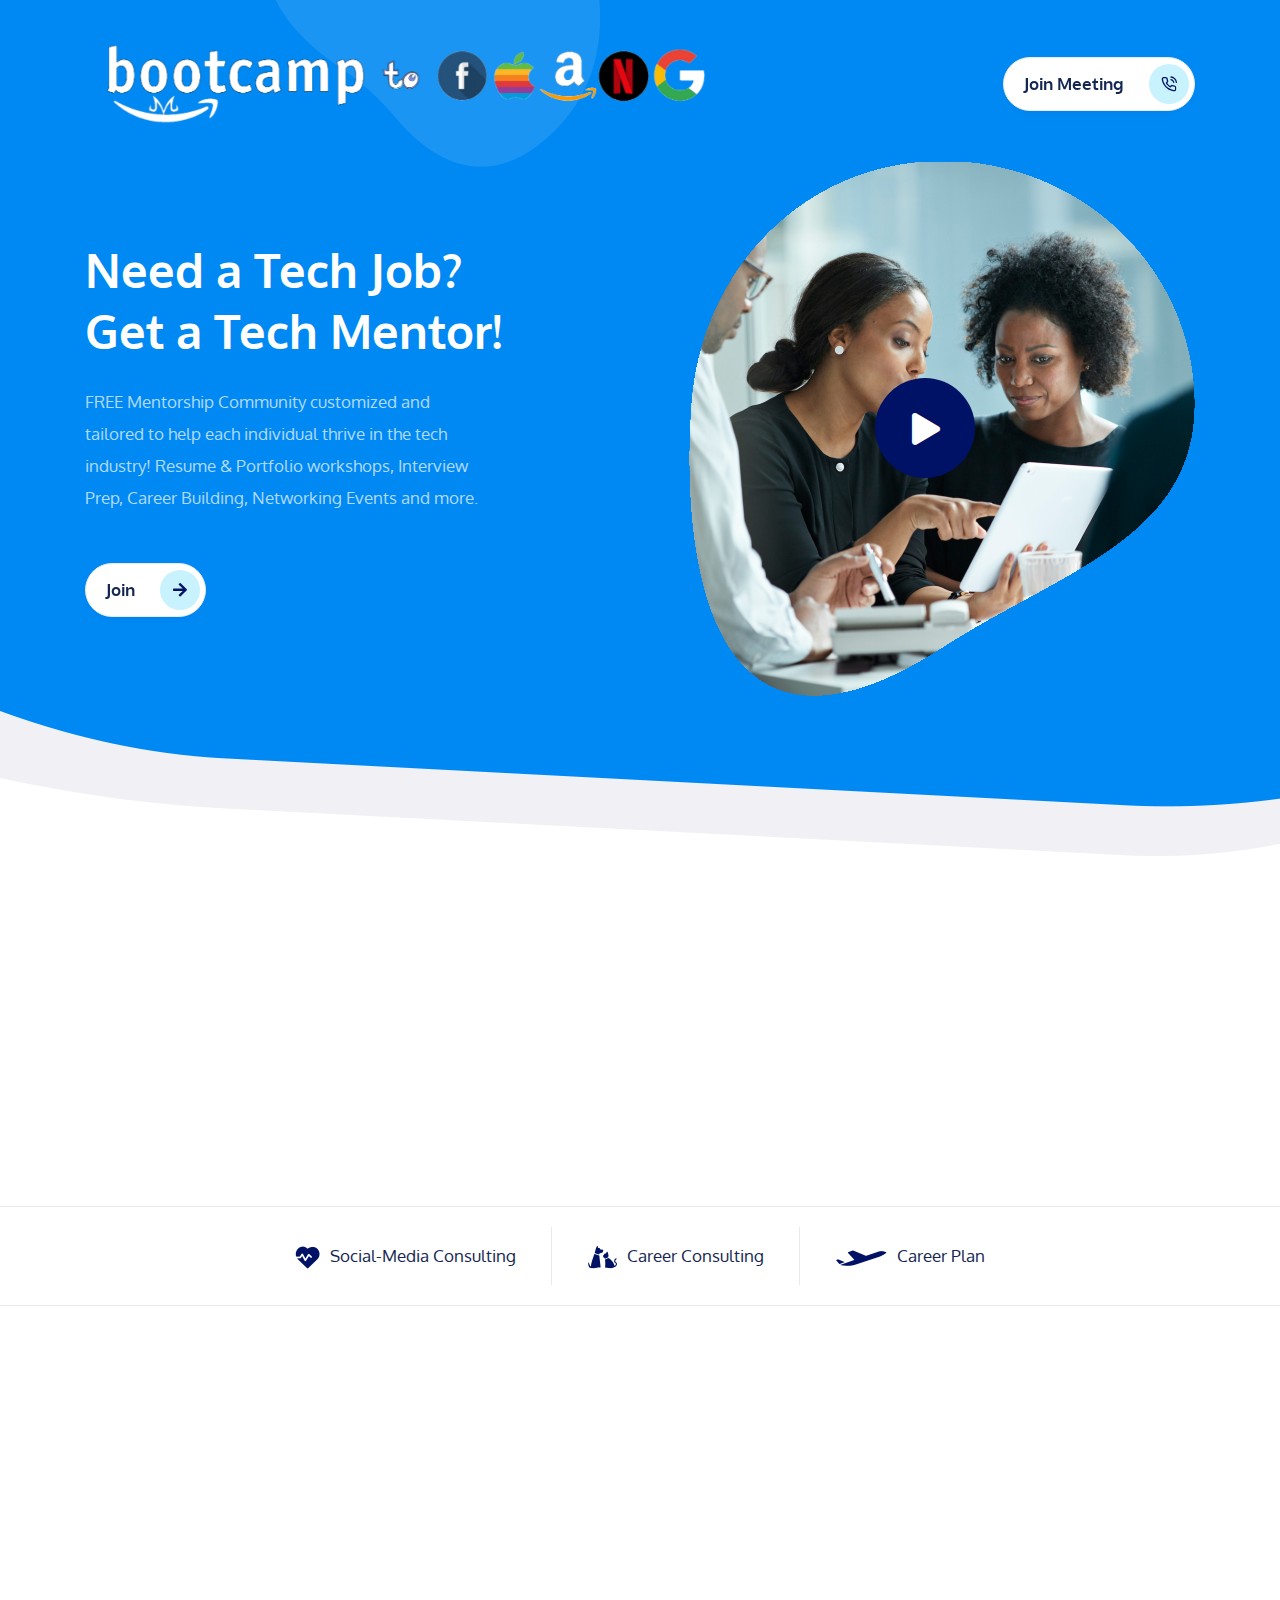
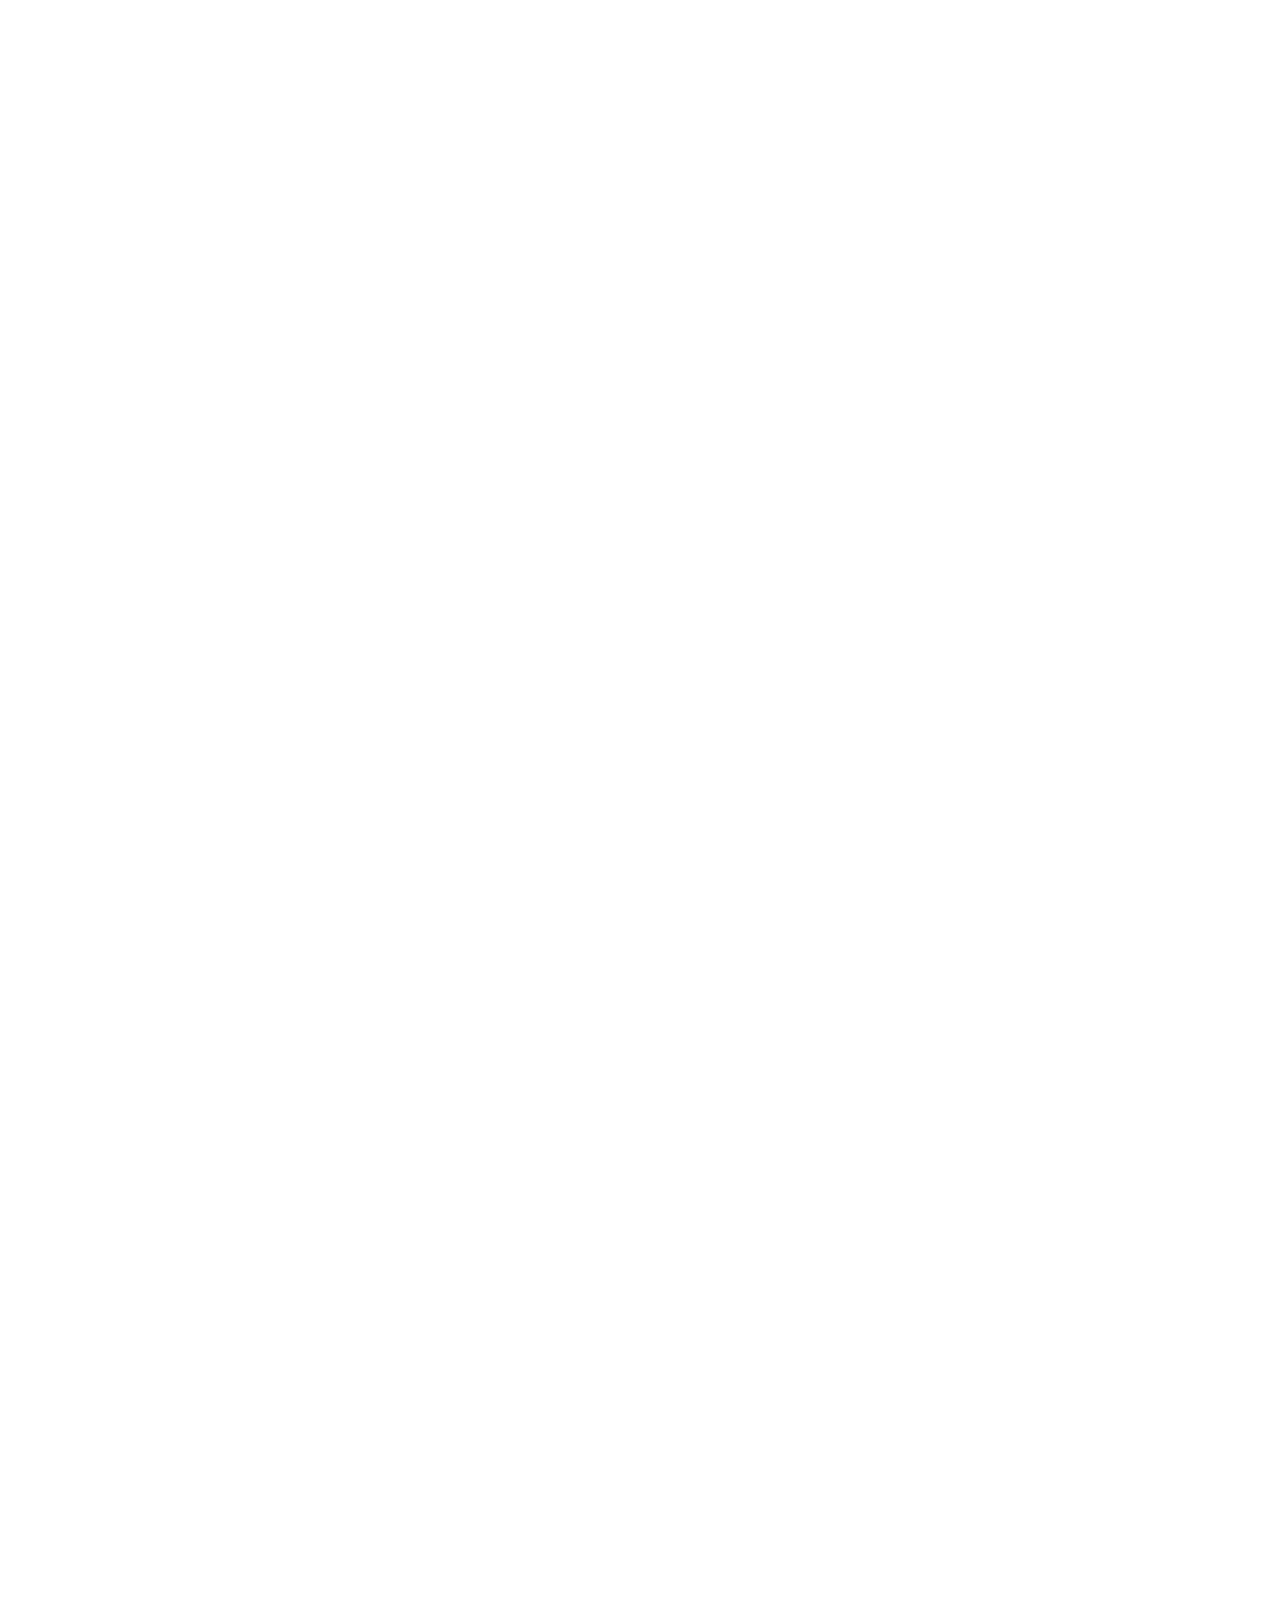
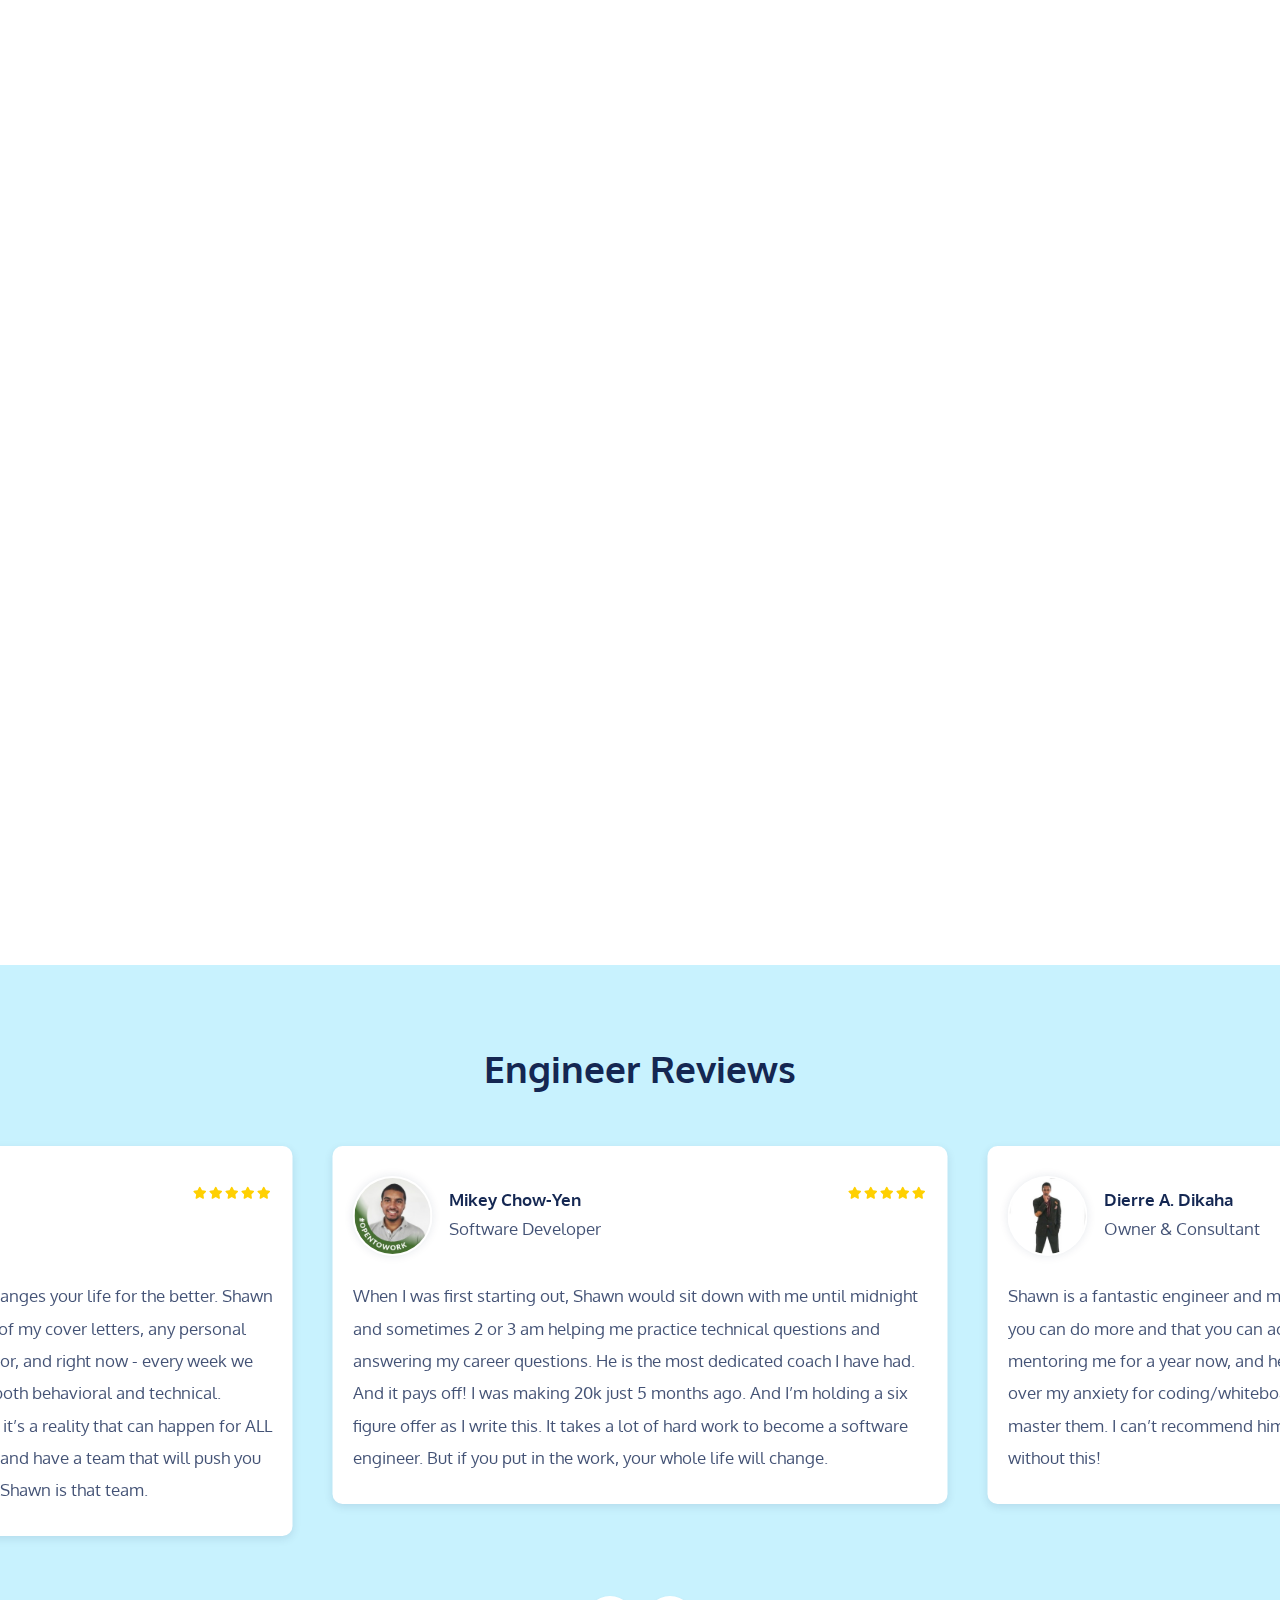
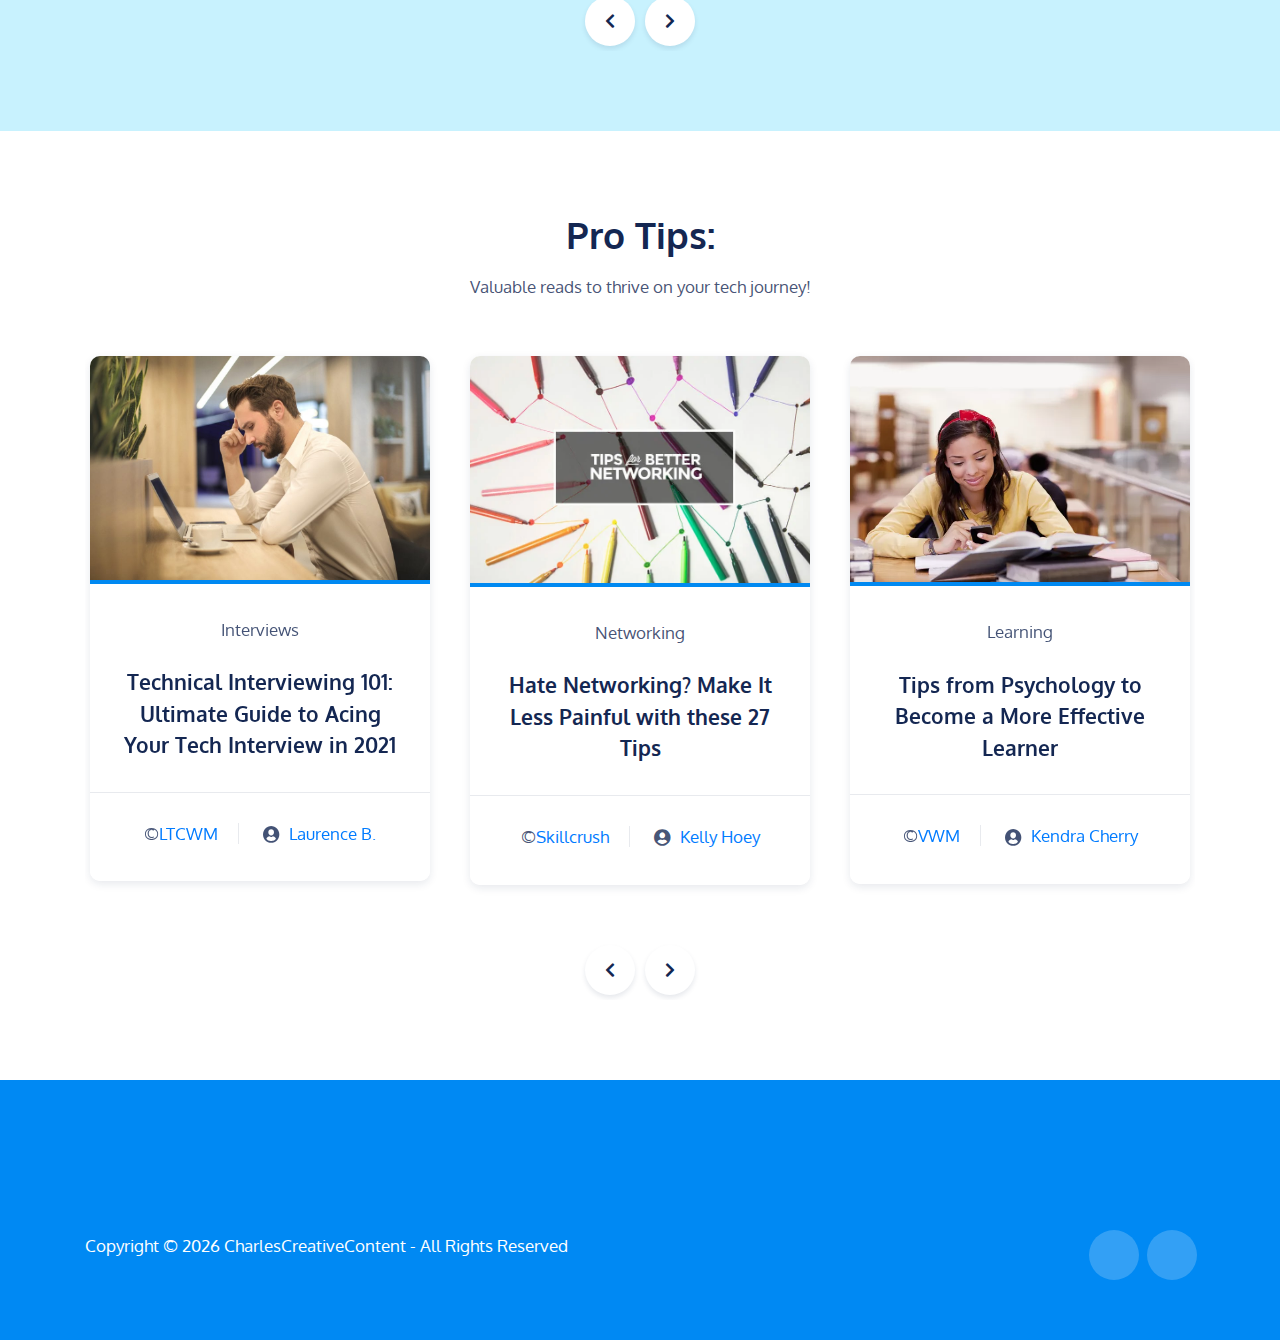
==== services.html @ 064c0266 "Add files via upload" ====
<!doctype html>
<html lang="en">
<head>
<meta charset="utf-8">
<meta name="viewport" content="width=device-width, initial-scale=1">
<meta name="format-detection" content="telephone=no">
<title>Bootcamp to Faang - Tech Mentorship</title>
<meta name="author" content="Shawn Charles">
<meta name="description" content="Mentorship Landing Page">
<meta name="keywords" content="mentorship, resume, interview, portfolio, projects, bootcamp, faang, tech">
 
<!-- FAVICON FILES -->
<link href="assets/images/icons/apple-touch-icon-57x57.png" rel="apple-touch-icon" sizes="57x57">
<link href="assets/images/icons/apple-touch-icon-72x72.png" rel="apple-touch-icon" sizes="72x72">
<link href="assets/images/icons/apple-touch-icon-76x76.png" rel="apple-touch-icon" sizes="76x76">
<link href="assets/images/icons/apple-touch-icon-114x114.png" rel="apple-touch-icon" sizes="114x114">
<link href="assets/images/icons/apple-touch-icon-120x120.png" rel="apple-touch-icon" sizes="120x120">
<link href="assets/images/icons/apple-touch-icon-144x144.png" rel="apple-touch-icon" sizes="144x144">
<link href="assets/images/icons/apple-touch-icon-152x152.png" rel="apple-touch-icon" sizes="152x152">
<link href="assets/images/icons/apple-touch-icon-180x180.png" rel="apple-touch-icon" sizes="180x180">
<link href="assets/images/icons/apple-touch-icon.png" rel="apple-touch-icon">
<link href="assets/images/icons/favicon.ico" rel="shortcut icon">

<!-- GOOGLE WEB FONT -->
<link href="https://fonts.googleapis.com/css?family=Oxygen:300,400,700&display=swap" rel="stylesheet">

<!-- CSS FILES -->
<link rel="stylesheet" href="assets/css/bootstrap.min.css">
<link rel="stylesheet" href="assets/fonts/iconfont.css">
<link rel="stylesheet" href="assets/css/swiper.min.css">
<link rel="stylesheet" href="assets/css/venobox.css">
<link rel="stylesheet" href="assets/css/animate.css">
<link rel="stylesheet" href="assets/css/select2.min.css">
<link rel="stylesheet" href="assets/css/style.css">
<link rel="stylesheet" href="assets/css/responsive.css">
<link rel="stylesheet" href="assets/css/color-1.css">
</head>
<body>
<div id="dtr-wrapper" class="clearfix">

    <!-- Header
============================================= -->
    <header id="dtr-header-global" class="fixed-top">
        <nav class="navbar navbar-expand-lg navbar-dark dtr-menu">
            <div class="container">

                <!-- light logo -->
                <a class="navbar-brand logo-light" href="#home"><img src="assets/images/logo.png" style="width: 50vw;" alt="logo"></a>
                <!-- dark logo -->
                <a class="navbar-brand logo-dark" href="#home"><img src="assets/images/logo-sticky.png" alt="logo" style="width: 50vw;"></a>



                <!-- button here -->
                <div class="dtr-btn d-lg-block" data-mobile-signup="false"> <a href="#" class="meets" >Join Meeting <span><i class="icon-phone-call" aria-hidden="true"></i></span> </a> </div>
                <!-- button ends -->
                <!-- button here -->
                <div class="dtr-btn d-lg-block" data-mobile-signup="true"> <a href="#"  class="meets" >Join <span><i class="icon-phone-call" aria-hidden="true"></i></span> </a> </div>
                <!-- button ends -->

            </div>
        </nav>
    </header>
    <!-- header ends
================================================== -->

    <!-- hero section starts
================================================== -->
    <section id="home" class="hero-section dtr-py-8 hero-default-bg bg-blue color-white">
        <div class="container">
            <div class="row align-items-center">

                <!-- column 1 starts -->
                <div class="col-12 col-md-6 dtr-sm-mb-30px">

                    <!-- Heading -->
                    <h1 class="dtr-mb-4 wow fadeInUp" data-wow-delay="0.4s">Need a Tech Job?<br>
                        Get a Tech Mentor!</h1>

                    <!-- Text -->
                    <p class="dtr-mb-5 color-white-muted wow fadeInUp w-75" data-wow-delay="0.6s">
                      FREE Mentorship Community customized and tailored to help each individual thrive in the tech industry! Resume & Portfolio workshops, Interview Prep, Career Building, Networking Events and more.</p>

                    <!-- button -->
                    <div class="dtr-btn wow fadeInUp" data-wow-delay="0.8s"> <a href="#" class="meets">Join<span><i class="icon-arrow-right" aria-hidden="true"></i></span> </a> </div>
                </div>
                <!-- column 1 ends -->

                <!-- column 2 starts -->
                <div class="col-12 col-md-6 text-right wow fadeInRight" data-wow-delay="0.4s">

                    <!-- Image -->
                    <img src="assets/images/video-bg-img.png" alt="video-bg">

                    <!-- video button starts -->
                    <div class="dtr-video-wrapper dtr-video-button-lg">
                        <div class="dtr-video-wrapper-inner"> <a class="dtr-video-popup dtr-video-button" data-autoplay="true" data-vbtype="video" href="https://www.youtube.com/watch?v=5qap5aO4i9A"><span class="dtr-video-button-wrap-inner"></span> <span class="dtr-border-animation dtr-border-1"></span> <span class="dtr-border-animation dtr-border-2"></span> </a> </div>
                    </div>
                    <!-- video button ends -->

                </div>
                <!-- column 2 ends -->

            </div>
        </div>
    </section>
    <!-- hero section starts
================================================== -->

    <!-- quickfeature section starts
================================================== -->
    <section id="quickfeatures" class="dtr-py-6">
        <div class="container">
            <div class="row text-center">

                <!-- column 1 starts -->
                <div class="col-12 col-md-4 dtr-sm-mb-30px wow fadeInUp" data-wow-delay="0.4s">

                    <!-- Icon -->
                    <img class="dtr-mb-4" src="assets/images/icon-multicolor-3.png" alt="icon">

                    <!-- Heading -->
                    <h5 class="mb-3">Social-Media Consulting
</h5>

                    <!-- Text -->
                    <p> Step by step career guides to help you on your personal tech journey </p>
                </div>
                <!-- column 1 ends -->

                <!-- column 2 starts -->
                <div class="col-12 col-md-4 dtr-sm-mb-30px wow fadeInUp" data-wow-delay="0.4s">

                    <!-- Icon -->
                    <img class="dtr-mb-4" src="assets/images/icon-multicolor-2.png" alt="icon">

                    <!-- Heading -->
                    <h5 class="mb-3">Career Consulting</h5>

                    <!-- Text -->
                    <p> Make a Stellar Portfolio & Resume to get the hiring process off the ground </p>
                </div>
                <!-- column 2 ends -->

                <!-- column 3 starts -->
                <div class="col-12 col-md-4 wow fadeInUp" data-wow-delay="0.4s">

                    <!-- Icon -->
                    <img class="dtr-mb-4" src="assets/images/icon-multicolor-1.png" alt="icon">

                    <!-- Heading -->
                    <h5 class="mb-3">Career Plan</h5>

                    <!-- Text -->
                    <p>Get a Higher Salary and Confidence in your next tech interview</p>
                </div>
                <!-- column 3 ends -->

            </div>
        </div>
    </section>
    <!-- quickfeature section ends
===========================
======================= -->

    <!-- sticky tabs starts
================================================== -->
    <section id="products" class="dtr-sticky-tabs-wrapper dtr-border-top">

        <!-- tabs nav start -->
        <div class="dtr-sticky-tabs-nav">
            <nav class="dtr-scrollspy-tabs">
                <ul class="dtr-scrollspy nav justify-content-center dtr-sticky-tabs">
                    <li class="nav-item"> <a class="nav-link" href="#tab1"><img src="assets/images/icon-heart-tab.png" alt="tab1">Social-Media Consulting</a> </li>
                    <li class="nav-item"> <a class="nav-link" href="#tab2"><img src="assets/images/icon-pet-tab.png" alt="tab2">Career Consulting</a> </li>
                    <li class="nav-item"> <a class="nav-link" href="#tab3"><img src="assets/images/icon-plane-tab.png" alt="tab3">Career Plan</a> </li>
                </ul>
            </nav>
        </div>
        <!-- tabs nav ends -->

        <div data-target=".dtr-scrollspy-tabs">

            <!-- tab 1 starts -->
            <section id="tab1" class="dtr-sticky-tabs-section">
                <div class="dtr-sticky-tabs-content">
                    <div class="container">
                        <div class="row align-items-center">

                            <!-- column 1 starts -->
                            <div class="col-12 col-md-7 dtr-sm-mb-30px wow fadeInLeft" data-wow-delay="0.4s"> <img src="assets/images/img-healthins.png" alt="logo"> </div>
                            <!-- column 1 ends -->

                            <!-- column 2 starts -->
                            <div class="col-12 col-md-5 wow fadeInRight" data-wow-delay="0.4s">

                                <!-- Icon Image -->
                                <img src="assets/images/icon-heart.png" alt="logo" class="dtr-mb-4">

                                <!-- Heading -->
                                <h2 class="dtr-mb-4">Social-Media Consulting - $49</h2>

                                <!-- Text -->
                                <p class="dtr-mb-5"> Step by step career guides to help you on your personal tech journey </p>

                                <!-- button here -->
                                <div class="dtr-btn"> <a href="#"  class="meets">Join<span><i class="icon-arrow-right" aria-hidden="true"></i></span> </a> </div>
                            </div>
                            <!-- column 2 ends -->

                        </div>
                    </div>
                </div>
            </section>
            <!-- tab 1 ends -->
            
            
    <!-- features section starts
================================================== -->
    <section id="features" class="dtr-pt-7 dtr-pb-5 bg-white">
        <div class="container">
            <div class="row mt-5"> 
                
                <!-- box 1 starts -->
                <div class="col-12 col-sm-6 col-lg-4 wow fadeInUp" data-wow-delay="0.4s">
                    <div class="dtr-feature-box"> <span class="dtr-feature-box-icon"><i class="icon-sun2"></i></span>
                        <h5>Social-Media Review - $49</h5>
                        <p>Lorem ipsum dolor sit amet, consectetur adipiscing elit, sed do eiusmod tempor incidid labore dolore magna.</p>
                        <a href="#more">Know More &raquo;</a> </div>
                </div>
                <!-- box 1 ends --> 
                
                <!-- box 2 starts -->
                <div class="col-12 col-sm-6 col-lg-4 wow fadeInUp" data-wow-delay="0.4s">
                    <div class="dtr-feature-box"> <span class="dtr-feature-box-icon"><i class="icon-shopping-bag1"></i></span>
                        <h5>Portfolio Review - $49</h5>
                        <p>Lorem ipsum dolor sit amet, consectetur adipiscing elit, sed do eiusmod tempor incidid labore dolore magna.</p>
                        <a href="#more">Know More &raquo;</a> </div>
                </div>
                <!-- box 2 ends --> 
                
                <!-- box 3 starts -->
                <div class="col-12 col-sm-6 col-lg-4 wow fadeInUp" data-wow-delay="0.4s">
                    <div class="dtr-feature-box"> <span class="dtr-feature-box-icon"><i class="icon-bookmark2"></i></span>
                        <h5>Linked-In Review - $49</h5>
                        <p>Lorem ipsum dolor sit amet, consectetur adipiscing elit, sed do eiusmod tempor incidid labore dolore magna.</p>
                        <a href="#more">Know More &raquo;</a> </div>
                </div>
                <!-- box 3 ends --> 
                
            </div>
        </div>
    </section>
    
    <!-- features section ends
================================================== --> 
    

            <!-- tab 2 starts -->
            <section id="tab2" class="dtr-sticky-tabs-section">
                <div class="dtr-sticky-tabs-content">
                    <div class="container">
                        <div class="row align-items-center">

                            <!-- column 1 starts -->
                            <div class="col-12 col-md-5 dtr-sm-mb-30px wow fadeInRight" data-wow-delay="0.4s">

                                <!-- Icon Image -->
                                <img src="assets/images/icon-pet.png" alt="logo" class="dtr-mb-4">

                                <!-- Heading -->
                                <h2 class="dtr-mb-4">Career Consulting - $49</h2>

                                <!-- Text -->
                                <p class="dtr-mb-5"> Make a Stellar Portfolio & Resume to get the hiring process off the ground</p>

                                <!-- button here -->
                                <div class="dtr-btn" > <a href="#"  class="meets">Join<span><i class="icon-arrow-right" aria-hidden="true"></i></span> </a> </div>
                            </div>
                            <!-- column 1 ends -->

                            <!-- column 2 starts -->
                            <div class="col-12 col-md-7 text-right wow fadeInLeft" data-wow-delay="0.4s"> <img src="assets/images/img-travelins.png" alt="logo"> </div>
                            <!-- column 2 ends -->

                        </div>
                    </div>
                </div>
            </section>
            <!-- tab 2 ends -->
            
            
    <!-- features section starts
================================================== -->
    <section id="features" class="dtr-pt-7 dtr-pb-5 bg-white">
        <div class="container">
            <div class="row mt-5"> 
                
                <!-- box 1 starts -->
                <div class="col-12 col-sm-6 col-lg-4 wow fadeInUp" data-wow-delay="0.4s">
                    <div class="dtr-feature-box"> <span class="dtr-feature-box-icon"><i class="icon-sun2"></i></span>
                        <h5>Negotiation Prep - $49</h5>
                        <p>Lorem ipsum dolor sit amet, consectetur adipiscing elit, sed do eiusmod tempor incidid labore dolore magna.</p>
                        <a href="#more">Know More &raquo;</a> </div>
                </div>
                <!-- box 1 ends --> 
                
                <!-- box 2 starts -->
                <div class="col-12 col-sm-6 col-lg-4 wow fadeInUp" data-wow-delay="0.4s">
                    <div class="dtr-feature-box"> <span class="dtr-feature-box-icon"><i class="icon-shopping-bag1"></i></span>
                        <h5>Mock Interview - $49</h5>
                        <p>Lorem ipsum dolor sit amet, consectetur adipiscing elit, sed do eiusmod tempor incidid labore dolore magna.</p>
                        <a href="#more">Know More &raquo;</a> </div>
                </div>
                <!-- box 2 ends --> 
                
                <!-- box 3 starts -->
                <div class="col-12 col-sm-6 col-lg-4 wow fadeInUp" data-wow-delay="0.4s">
                    <div class="dtr-feature-box"> <span class="dtr-feature-box-icon"><i class="icon-bookmark2"></i></span>
                        <h5>Resume Review - $49</h5>
                        <p>Lorem ipsum dolor sit amet, consectetur adipiscing elit, sed do eiusmod tempor incidid labore dolore magna.</p>
                        <a href="#more">Know More &raquo;</a> </div>
                </div>
                <!-- box 3 ends --> 
                
            </div>
        </div>
    </section>
    
    <!-- features section ends
================================================== --> 
    

            <!-- tab 3 starts -->
            <section id="tab3" class="dtr-sticky-tabs-section">
                <div class="dtr-sticky-tabs-content">
                    <div class="container">
                        <div class="row align-items-center">

                            <!-- column 1 starts -->
                            <div class="col-12 col-md-7 dtr-sm-mb-30px wow fadeInLeft" data-wow-delay="0.4s"> <img src="assets/images/img-petins.png" alt="logo"> </div>
                            <!-- column 1 ends -->

                            <!-- column 2 starts -->
                            <div class="col-12 col-md-5 wow fadeInRight" data-wow-delay="0.4s">

                                <!-- Icon Image -->
                                <img src="assets/images/icon-plane.png" alt="logo" class="dtr-mb-4">

                                <!-- Heading -->
                                <h2 class="dtr-mb-4">Career Plan - $49</h2>

                                <!-- Text -->
                                <p class="dtr-mb-5"> Get a Higher Salary and Confidence in your next tech interview  </p>

                                <!-- button here -->
                                <div class="dtr-btn">
                                   <a href="#"  class="meets" >
Join<span><i class="icon-arrow-right" aria-hidden="true"></i></span>
</a>
</div>
                            </div>
                            <!-- column 2 ends -->

                        </div>
                    </div>
                </div>
            </section>
            <!-- tab 3 ends -->

        </div>
    </section>
    <!-- sticky tabs starts
================================================== -->

    <!-- testimonial starts
================================================== -->
    <section id="reviews" class="dtr-py-7 bg-light-blue">
        <h2 class="text-center">Engineer Reviews</h2>
        <p class="text-center">  </p>

        <!-- swiper starts -->
        <div class="swiper-container dtr-testimonial-carousel dtr-swiper-has-arrows mt-5">
            <div class="swiper-wrapper">

                <!-- slide 1 starts -->
                <div class="swiper-slide">
                    <div class="dtr-testimonial-wrapper">
                        <div class="d-flex align-items-center dtr-mb-4">
                            <!-- image-->
                            <a href="https://www.linkedin.com/in/mikeychowyen/" target="_blank">
                            <img src="assets/images/ref3.jpeg" width="80" height="80" alt="image" class="rounded-circle dtr-mr-3">
                          </a>
                            <!-- client info -->
                            <div class="dtr-mr-5">
                            <a href="https://www.linkedin.com/in/mikeychowyen/" target="_blank">
                                <h6 class="dtr-mb-0">Mikey Chow-Yen</h6>
                              </a>
                                <p class="dtr-mb-0">Software Developer</p>
                            </div>
                            <span class="dtr-5-stars ml-auto"></span> </div>
                        <!-- review text -->
                        When I was first starting out, Shawn would sit down with me until midnight and sometimes 2 or 3 am helping me practice technical questions and answering my career questions. He is the most dedicated coach I have had. And it pays off! I was making 20k just 5 months ago. And I’m holding a six figure offer as I write this. It takes a lot of hard work to become a software engineer. But if you put in the work, your whole life will change.
                        <!-- review text ends -->
                    </div>
                </div>
                <!-- slide 1 ends -->

                <!-- slide 2 starts -->
                <div class="swiper-slide">
                    <div class="dtr-testimonial-wrapper">
                        <div class="d-flex align-items-center dtr-mb-4">
                            <!-- image-->
                            <a href="https://www.linkedin.com/in/dierre-a-dikaha-25910277/?miniProfileUrn=urn%3Ali%3Afs_miniProfile%3AACoAABA2CuUBz6HvUZF0eoybEChZ_va-FSuLl2k" target="_blank">
                            <img src="assets/images/ref5.jpeg" width="80" height="80" alt="image" class="rounded-circle dtr-mr-3">
                            </a>
                            <!-- client info -->
                            <div class="dtr-mr-5">
                            <a href="https://www.linkedin.com/in/dierre-a-dikaha-25910277/?miniProfileUrn=urn%3Ali%3Afs_miniProfile%3AACoAABA2CuUBz6HvUZF0eoybEChZ_va-FSuLl2k" target="_blank">
                                <h6 class="dtr-mb-0">Dierre A. Dikaha</h6>
                              </a>
                                <p class="dtr-mb-0">Owner & Consultant</p>
                            </div>
                            <span class="dtr-5-stars ml-auto"></span> </div>
                        <!-- review text -->
                        Shawn is a fantastic engineer and mentor. He pushes you because he knows you can do more and that you can achieve all that you dream of. He’s been mentoring me for a year now, and he taught me all the skills to not only get over my anxiety for coding/whiteboarding interviews, but all the skills to master them. I can’t recommend him enough. I wouldn’t be where I am without this!
                        <!-- review text ends -->
                    </div>
                </div>
                <!-- slide 2 ends -->

                <!-- slide 3 starts -->
                <div class="swiper-slide">
                    <div class="dtr-testimonial-wrapper">
                        <div class="d-flex align-items-center dtr-mb-4">
                            <!-- image-->
                            <a href="https://www.linkedin.com/in/monica-goncalves-dev/" target="_blank">
                            <img src="assets/images/ref4.jpeg" width="80" height="80" alt="image" class="rounded-circle dtr-mr-3">
                          </a>
                            <!-- client info -->
                            <div class="dtr-mr-5">
                                <h6 class="dtr-mb-0">Monica Goncalves</h6>
                                <p class="dtr-mb-0">Software Engineer</p>
                            </div>
                            <span class="dtr-5-stars ml-auto"></span> </div>
                        <!-- review text -->
                        I met Shawn as part of <a href="https://shawncharles.com/rc">ResilientCoders</a>, a free coding bootcamp. He was one of the mentors and whenever us students had a question, no matter what time it was, he was usually online helping me stay calm and practice for my technicals. He puts in the work, and he models for us what it takes to get the offers. Bootcamp to FAANG is an incredible experience. I recommend him 100%.
                        <!-- review text ends -->
                    </div>
                </div>
                <!-- slide 3 ends -->

                <!-- slide 4 starts -->
                <div class="swiper-slide">
                    <div class="dtr-testimonial-wrapper">
                        <div class="d-flex align-items-center dtr-mb-4">
                            <!-- image-->
                            <a href="https://www.linkedin.com/in/isaiah-melton-7668605/" target="_blank">
                            <img src="assets/images/ref2.jpeg" width="80" height="80" alt="image" class="rounded-circle dtr-mr-3">
                          </a>
                            <!-- client info -->
                            <div class="dtr-mr-5">
                            <a href="https://www.linkedin.com/in/isaiah-melton-7668605/" target="_blank">
                                <h6 class="dtr-mb-0">Isaiah Melton</h6>
                                </a>
                                <p class="dtr-mb-0">IT Security Officer</p>
                            </div>
                            <span class="dtr-5-stars ml-auto"></span> </div>
                        <!-- review text -->
                        I’ve worked with Mr. Charles for about 2 years. As an engineer, he is one of the best- hands down - without question. He knows what questions to ask, and how to break down a problem to get to an efficient solution. he is easily one of those 10X engineers. And the fact that he is opening up a mentorship program to teach other folk the ropes, means a lot. I’ve loved working with him and I’m proud to even call him a friend at this point.
                        <!-- review text ends -->
                    </div>
                </div>
                <!-- slide 4 ends -->

            <!-- slide 5 starts -->
            <div class="swiper-slide">
                <div class="dtr-testimonial-wrapper">
                    <div class="d-flex align-items-center dtr-mb-4">
                        <!-- image-->
                        <a href="https://www.linkedin.com/in/ross-saxton-47205bb9/?miniProfileUrn=urn%3Ali%3Afs_miniProfile%3AACoAABkaMdYBtj4K1Nl47WcYRSmaADK4BXdgOBk" target="_blank">
                        <img src="assets/images/ref1.jpeg" width="80" height="80" alt="image" class="rounded-circle dtr-mr-3">
                      </a>
                        <!-- client info -->
                        <div class="dtr-mr-5">
                        <a href="https://www.linkedin.com/in/ross-saxton-47205bb9/?miniProfileUrn=urn%3Ali%3Afs_miniProfile%3AACoAABkaMdYBtj4K1Nl47WcYRSmaADK4BXdgOBk" target="_blank">
                            <h6 class="dtr-mb-0">Ross Saxton</h6>
                            </a>
                            <p class="dtr-mb-0">Contracting Officer</p>
                        </div>
                        <span class="dtr-5-stars ml-auto"></span> </div>
                    <!-- review text -->
                    Shawn is one of those engineers who changes your life for the better. Shawn reviewed my resume, and went over all of my cover letters, any personal statements that tech companies asked for, and right now - every week we practice replies to interview questions, both behavioral and technical. Getting into a FAANG isn’t just a dream, it’s a reality that can happen for ALL of us. We just have to prepare correctly, and have a team that will push you beyond what you think you can achieve. Shawn is that team.
                    <!-- review text ends -->
                </div>
            </div>
            <!-- slide 5 ends -->

        </div>
        <!-- Arrows -->
            <div class="swiper-button-next dtr-swiper-next"></div>
            <div class="swiper-button-prev dtr-swiper-prev"></div>
        </div>
        <!-- Swiper ends -->

    </section>
    <!-- testimonial ends
================================================== -->
    <!-- blog section starts
================================================== -->
    <section id="blog" class="dtr-py-7 bg-white">
        <div class="container">
            <h2 class="text-center">Pro Tips:</h2>
            <p class="text-center">Valuable reads to thrive on your tech journey!</p>

            <!-- blog swiper starts -->
            <div class="swiper-container dtr-swiper-has-arrows dtr-blog-carousel mt-5">
                <div class="swiper-wrapper">

                    <!-- slide 1 starts -->
                    <div class="swiper-slide">
                        <div class="dtr-post-carousel-item">
                            <div class="dtr-post-carousel-content"> 
				    <a target="_blank" href="https://learntocodewith.me/posts/technical-interview/#preparing-for-technical-interview">
					    <img src="assets/images/post-img2.jpeg" alt="image">
				    </a>
                                <div class="dtr-post-carousel-entry-content"> <span class="dtr-category">Interviews</span>
                                    <h5><a target="_blank" href="https://learntocodewith.me/posts/technical-interview/#preparing-for-technical-interview">Technical Interviewing 101: Ultimate Guide to Acing Your Tech Interview in 2021</a></h5>
                                </div>
                                <div class="dtr-post-carousel-meta">
                                    <ul class="dtr-meta">
                                        <li class="dtr-meta-industry">©<a target="_blank" href="https://learntocodewith.me">LTCWM</a></li>
                                        <li class="dtr-meta-author"><a target="_blank" href="https://learntocodewith.me/about/">Laurence B.</a></li>
                                    </ul>
                                </div>
                            </div>
                        </div>
                    </div>
                    <!-- slide 1 ends -->

                    <!-- slide 2 starts -->
                    <div class="swiper-slide">
                        <div class="dtr-post-carousel-item">
                            <div class="dtr-post-carousel-content">
				    
				    <a target="_blank" href="https://learntocodewith.me/posts/technical-interview/#preparing-for-technical-interview">
					    <img src="assets/images/post-img3.webp" alt="image">
				    </a>
                                <div class="dtr-post-carousel-entry-content"> <span class="dtr-category">Networking</span>
                                    <h5><a target="_blank" href="https://skillcrush.com/blog/networking-tips/">Hate Networking? Make It Less Painful with these 27 Tips</a></h5>
                                </div>
                                <div class="dtr-post-carousel-meta">
                                    <ul class="dtr-meta">
                                        <li class="dtr-meta-industry">©<a target="_blank" href="https://skillcrush.com/blog/">Skillcrush</a></li>
                                        <li class="dtr-meta-author"><a target="_blank" href="https://twitter.com/jkhoey">Kelly Hoey</a></li>
                                    </ul>
                                </div>
                            </div>
                        </div>
                    </div>
                    <!-- slide 2 ends -->

                    <!-- slide 3 starts -->
                    <div class="swiper-slide">
                        <div class="dtr-post-carousel-item">
                            <div class="dtr-post-carousel-content"> 
				    <a target="_blank" href="https://www.verywellmind.com/how-to-become-a-more-effective-learner-2795162">
					    <img src="assets/images/post-img4.webp" alt="image">
				    </a>
                                <div class="dtr-post-carousel-entry-content"> <span class="dtr-category">Learning</span>
                                    <h5><a target="_blank" href="https://www.verywellmind.com/how-to-become-a-more-effective-learner-2795162" >Tips from Psychology to Become a More Effective Learner </a></h5>
                                </div>
                                <div class="dtr-post-carousel-meta">
                                    <ul class="dtr-meta">
                                        <li class="dtr-meta-industry">©<a target="_blank" href="https://www.verywellmind.com/">VWM</a></li>
                                        <li class="dtr-meta-author"><a target="_blank" href="https://twitter.com/AboutPsychology">Kendra Cherry</a></li>
                                    </ul>
                                </div>
                            </div>
                        </div>
                    </div>
                    <!-- slide 3 ends -->



                        <!-- slide 4 starts -->
                        <div class="swiper-slide">
                            <div class="dtr-post-carousel-item">
                                <div class="dtr-post-carousel-content"> <a target="_blank" href="https://www.cnbc.com/2018/08/16/google-recruiters-share-the-3-part-formula-for-stronger-resumes.html">
					<img src="assets/images/post-img1.jpeg" alt="image" style="height: ;">
				    </a>
                                    <div class="dtr-post-carousel-entry-content"> <span class="dtr-category">Resume</span>
                                        <h5><a target="_blank" href="https://www.cnbc.com/2018/08/16/google-recruiters-share-the-3-part-formula-for-stronger-resumes.html">Google Recruiter Shares the Winning 3-part Formula for Resumes</a></h5>
                                    </div>
                                    <div class="dtr-post-carousel-meta">
                                        <ul class="dtr-meta">
                                            <li class="dtr-meta-industry">©<a target="_blank" href="https://www.cnbc.com/make-it/">CNBC</a></li>
                                            <li class="dtr-meta-author"><a target="_blank" href="https://twitter.com/ruthumohnews">Ruth Umoh</a></li>
                                        </ul>
                                    </div>
                                </div>
                            </div>
                        </div>
                        <!-- slide 4 ends -->



                        <!-- slide 5 starts -->
                        <div class="swiper-slide">
                            <div class="dtr-post-carousel-item">
                                <div class="dtr-post-carousel-content"> <a target="_blank" href="https://skillcrush.com/blog/41-tech-job-titles/">
					<img src="https://images.techopedia.com/images/uploads/istock-1173805290.jpeg?w=800&h=0&mode=max&quality=70&scale=both" alt="image" style="height: ;">
				    </a>
                                    <div class="dtr-post-carousel-entry-content"> <span class="dtr-category">Job Hunt</span>
                                        <h5><a target="_blank" href="https://skillcrush.com/blog/41-tech-job-titles/">Transitioning into Tech? Heres 41 Six-Figure Tech Job Titles</a></h5>
                                    </div>
                                    <div class="dtr-post-carousel-meta">
                                        <ul class="dtr-meta">
                                        <li class="dtr-meta-industry">©<a target="_blank" href="https://skillcrush.com/blog/">Skillcrush</a></li>
                                        </ul>
                                    </div>
                                </div>
                            </div>
                        </div>
                        <!-- slide 5 ends -->



                        <!-- slide 6 starts -->
                        <div class="swiper-slide">
                            <div class="dtr-post-carousel-item">
                                <div class="dtr-post-carousel-content"> <a target="_blank" href="https://www.myvisajobs.com/Reports/2021-H1B-Visa-Sponsor.aspx">
					<img src="assets/images/world.avif" alt="image" style="height: ;">
				    </a>
                                    <div class="dtr-post-carousel-entry-content"> <span class="dtr-category">International</span>
                                        <h5><a target="_blank" href="https://www.myvisajobs.com/Reports/2021-H1B-Visa-Sponsor.aspx">Top 100 Companies Offering Visa Sponsorship</a></h5>
                                    </div>
                                    <div class="dtr-post-carousel-meta">
                                        <ul class="dtr-meta">
                                        <li class="dtr-meta-industry">©<a target="_blank" href="https://www.myvisajobs.com/Reports/2021-H1B-Visa-Sponsor.aspx">MyVisaJobs.com</a></li>
                                        </ul>
                                    </div>
                                </div>
                            </div>
                        </div>
                        <!-- slide 6 ends -->

                </div>
                <!-- Arrows -->
                <div class="swiper-button-next dtr-swiper-next"></div>
                <div class="swiper-button-prev dtr-swiper-prev"></div>
            </div>
            <!-- Swiper ends -->

        </div>
    </section>

    <!-- blog section ends
================================================== -->

    <!-- footer starts
================================================== -->

    <footer id="dtr-footer-global" class="bg-blue color-white">
        <div class="container">

            <!-- copyright row starts -->
            <div class="row dtr-mt-0">
                <div class="col-12 col-md-6">Copyright &copy; <span id="copyright">2021</span> <a href="https://shawncharles.com" target="_blank" >CharlesCreativeContent</a> - All Rights Reserved</div>
                <div class="col-12 col-md-6">
                    <ul class="dtr-social-list text-right color-muted-white">
                        <li><a href="https://shawncharles.com/mentorshipTwitter" target="_blank"><i class="fab fa-twitter"></i></a></li>
                        <li><a href="https://shawncharles.com/mentorshipDiscord"  target="_blank"><i class="fab fa-discord"></i></a></li>
                    </ul>
                </div>
            </div>
            <!-- copyright row ends -->

        </div>
    </footer>
    <!-- footer ends
================================================== -->

</div>
<!-- #dtr-wrapper ends -->

<!-- Calendly inline widget begin -->
<!-- Modal -->
<div class="modal fade" id="exampleModal" tabindex="-1" role="dialog" aria-labelledby="exampleModalLabel" aria-hidden="true">
  <div class="modal-dialog" role="document">
    <div class="modal-content">

      <div class="calendly-inline-widget" style="min-width:320px;height:580px;" data-auto-load="false">
	      <p>Meetings Every Monday and Wednesday @ 6:30-7:30</p>
      
      </div>
      <div class="modal-footer">
        <button type="button" class="btn btn-secondary" data-dismiss="modal">Close</button>
      </div>
    </div>
  </div>
</div>
<!-- Calendly inline widget end -->

<!-- JS FILES -->
<script src="https://kit.fontawesome.com/170c91c28b.js" crossorigin="anonymous"></script>
<script type="text/javascript" src="https://assets.calendly.com/assets/external/widget.js"></script>
<script src="assets/js/jquery.min.js" type="text/javascript" ></script>
<script src="assets/js/bootstrap.min.js" type="text/javascript"></script>
<script src="assets/js/jquery.easing.js" type="text/javascript"></script>
<script src="assets/js/swiper.min.js" type="text/javascript"></script>
<script src="assets/js/venobox.min.js" type="text/javascript"></script>
<script src="assets/js/select2.min.js" type="text/javascript"></script>
<script src="assets/js/jquery.validate.min.js" type="text/javascript"></script>
<script src="assets/js/jquery.form.js" type="text/javascript"></script>
<script src="assets/js/wow.min.js" type="text/javascript"></script>
<script src="assets/js/custom.js" type="text/javascript"></script>
<script>
	// wow animations
	if( $(window).outerWidth() >= 767 ) {
		new WOW().init({
			mobile: false,
		});
	}
</script>
<script>
let now = new Date().getYear()+1900
  document.getElementById("copyright").innerHTML = now
</script>
</body>
</html>
---- assets/fonts/iconfont.css ----
@font-face {
  font-family: 'icomoon';
  src:  url(icomoon.eot);
  src:  url(icomoon.eot?119o20) format('embedded-opentype'),
    url(icomoon.ttf?119o20) format('truetype'),
    url(icomoon.woff?119o20) format('woff'),
    url(icomoon.svg?119o20#icomoon) format('svg');
  font-weight: normal;
  font-style: normal;
  font-display: block;
}

[class^="icon-"], [class*=" icon-"] {
  /* use !important to prevent issues with browser extensions that change fonts */
  font-family: 'icomoon' !important;
  speak: none;
  font-style: normal;
  font-weight: normal;
  font-variant: normal;
  text-transform: none;
  line-height: 1;

  /* Better Font Rendering =========== */
  -webkit-font-smoothing: antialiased;
  -moz-osx-font-smoothing: grayscale;
}

.icon-ad:before {
  content: "\e900";
}
.icon-address-book:before {
  content: "\e901";
}
.icon-address-card:before {
  content: "\e902";
}
.icon-adjust:before {
  content: "\e903";
}
.icon-air-freshener:before {
  content: "\e904";
}
.icon-align-center:before {
  content: "\e905";
}
.icon-align-justify:before {
  content: "\e906";
}
.icon-align-left:before {
  content: "\e907";
}
.icon-align-right:before {
  content: "\e908";
}
.icon-allergies:before {
  content: "\e909";
}
.icon-ambulance:before {
  content: "\e90a";
}
.icon-american-sign-language-interpreting:before {
  content: "\e90b";
}
.icon-anchor:before {
  content: "\e90c";
}
.icon-angle-double-down:before {
  content: "\e90d";
}
.icon-angle-double-left:before {
  content: "\e90e";
}
.icon-angle-double-right:before {
  content: "\e90f";
}
.icon-angle-double-up:before {
  content: "\e910";
}
.icon-angle-down:before {
  content: "\e911";
}
.icon-angle-left:before {
  content: "\e912";
}
.icon-angle-right:before {
  content: "\e913";
}
.icon-angle-up:before {
  content: "\e914";
}
.icon-angry:before {
  content: "\e915";
}
.icon-ankh:before {
  content: "\e916";
}
.icon-apple-alt:before {
  content: "\e917";
}
.icon-archive:before {
  content: "\e918";
}
.icon-archway:before {
  content: "\e919";
}
.icon-arrow-alt-circle-down:before {
  content: "\e91a";
}
.icon-arrow-alt-circle-left:before {
  content: "\e91b";
}
.icon-arrow-alt-circle-right:before {
  content: "\e91c";
}
.icon-arrow-alt-circle-up:before {
  content: "\e91d";
}
.icon-arrow-circle-down:before {
  content: "\e91e";
}
.icon-arrow-circle-left:before {
  content: "\e91f";
}
.icon-arrow-circle-right:before {
  content: "\e920";
}
.icon-arrow-circle-up:before {
  content: "\e921";
}
.icon-arrow-down:before {
  content: "\e922";
}
.icon-arrow-left:before {
  content: "\e923";
}
.icon-arrow-right:before {
  content: "\e924";
}
.icon-arrows-alt:before {
  content: "\e925";
}
.icon-arrows-alt-h:before {
  content: "\e926";
}
.icon-arrows-alt-v:before {
  content: "\e927";
}
.icon-arrow-up:before {
  content: "\e928";
}
.icon-assistive-listening-systems:before {
  content: "\e929";
}
.icon-asterisk:before {
  content: "\e92a";
}
.icon-at:before {
  content: "\e92b";
}
.icon-atlas:before {
  content: "\e92c";
}
.icon-atom:before {
  content: "\e92d";
}
.icon-audio-description:before {
  content: "\e92e";
}
.icon-award:before {
  content: "\e92f";
}
.icon-baby:before {
  content: "\e930";
}
.icon-baby-carriage:before {
  content: "\e931";
}
.icon-backspace:before {
  content: "\e932";
}
.icon-backward:before {
  content: "\e933";
}
.icon-bacon:before {
  content: "\e934";
}
.icon-balance-scale:before {
  content: "\e935";
}
.icon-balance-scale-left:before {
  content: "\e936";
}
.icon-balance-scale-right:before {
  content: "\e937";
}
.icon-ban:before {
  content: "\e938";
}
.icon-band-aid:before {
  content: "\e939";
}
.icon-barcode:before {
  content: "\e93a";
}
.icon-bars:before {
  content: "\e93b";
}
.icon-baseball-ball:before {
  content: "\e93c";
}
.icon-basketball-ball:before {
  content: "\e93d";
}
.icon-bath:before {
  content: "\e93e";
}
.icon-battery-empty:before {
  content: "\e93f";
}
.icon-battery-full:before {
  content: "\e940";
}
.icon-battery-half:before {
  content: "\e941";
}
.icon-battery-quarter:before {
  content: "\e942";
}
.icon-battery-three-quarters:before {
  content: "\e943";
}
.icon-bed:before {
  content: "\e944";
}
.icon-beer:before {
  content: "\e945";
}
.icon-bell:before {
  content: "\e946";
}
.icon-bell-slash:before {
  content: "\e947";
}
.icon-bezier-curve:before {
  content: "\e948";
}
.icon-bible:before {
  content: "\e949";
}
.icon-bicycle:before {
  content: "\e94a";
}
.icon-biking:before {
  content: "\e94b";
}
.icon-binoculars:before {
  content: "\e94c";
}
.icon-biohazard:before {
  content: "\e94d";
}
.icon-birthday-cake:before {
  content: "\e94e";
}
.icon-blender:before {
  content: "\e94f";
}
.icon-blender-phone:before {
  content: "\e950";
}
.icon-blind:before {
  content: "\e951";
}
.icon-blog:before {
  content: "\e952";
}
.icon-bold:before {
  content: "\e953";
}
.icon-bolt:before {
  content: "\e954";
}
.icon-bomb:before {
  content: "\e955";
}
.icon-bone:before {
  content: "\e956";
}
.icon-bong:before {
  content: "\e957";
}
.icon-book:before {
  content: "\e958";
}
.icon-book-dead:before {
  content: "\e959";
}
.icon-bookmark:before {
  content: "\e95a";
}
.icon-book-medical:before {
  content: "\e95b";
}
.icon-book-open:before {
  content: "\e95c";
}
.icon-book-reader:before {
  content: "\e95d";
}
.icon-border-all:before {
  content: "\e95e";
}
.icon-border-none:before {
  content: "\e95f";
}
.icon-border-style:before {
  content: "\e960";
}
.icon-bowling-ball:before {
  content: "\e961";
}
.icon-box:before {
  content: "\e962";
}
.icon-boxes:before {
  content: "\e963";
}
.icon-box-open:before {
  content: "\e964";
}
.icon-braille:before {
  content: "\e965";
}
.icon-brain:before {
  content: "\e966";
}
.icon-bread-slice:before {
  content: "\e967";
}
.icon-briefcase:before {
  content: "\e968";
}
.icon-briefcase-medical:before {
  content: "\e969";
}
.icon-broadcast-tower:before {
  content: "\e96a";
}
.icon-broom:before {
  content: "\e96b";
}
.icon-brush:before {
  content: "\e96c";
}
.icon-bug:before {
  content: "\e96d";
}
.icon-building:before {
  content: "\e96e";
}
.icon-bullhorn:before {
  content: "\e96f";
}
.icon-bullseye:before {
  content: "\e970";
}
.icon-burn:before {
  content: "\e971";
}
.icon-bus:before {
  content: "\e972";
}
.icon-bus-alt:before {
  content: "\e973";
}
.icon-business-time:before {
  content: "\e974";
}
.icon-calculator:before {
  content: "\e975";
}
.icon-calendar:before {
  content: "\e976";
}
.icon-calendar-alt:before {
  content: "\e977";
}
.icon-calendar-check:before {
  content: "\e978";
}
.icon-calendar-day:before {
  content: "\e979";
}
.icon-calendar-minus:before {
  content: "\e97a";
}
.icon-calendar-plus:before {
  content: "\e97b";
}
.icon-calendar-times:before {
  content: "\e97c";
}
.icon-calendar-week:before {
  content: "\e97d";
}
.icon-camera:before {
  content: "\e97e";
}
.icon-camera-retro:before {
  content: "\e97f";
}
.icon-campground:before {
  content: "\e980";
}
.icon-candy-cane:before {
  content: "\e981";
}
.icon-cannabis:before {
  content: "\e982";
}
.icon-capsules:before {
  content: "\e983";
}
.icon-car:before {
  content: "\e984";
}
.icon-car-alt:before {
  content: "\e985";
}
.icon-car-battery:before {
  content: "\e986";
}
.icon-car-crash:before {
  content: "\e987";
}
.icon-caret-down:before {
  content: "\e988";
}
.icon-caret-left:before {
  content: "\e989";
}
.icon-caret-right:before {
  content: "\e98a";
}
.icon-caret-square-down:before {
  content: "\e98b";
}
.icon-caret-square-left:before {
  content: "\e98c";
}
.icon-caret-square-right:before {
  content: "\e98d";
}
.icon-caret-square-up:before {
  content: "\e98e";
}
.icon-caret-up:before {
  content: "\e98f";
}
.icon-carrot:before {
  content: "\e990";
}
.icon-car-side:before {
  content: "\e991";
}
.icon-cart-arrow-down:before {
  content: "\e992";
}
.icon-cart-plus:before {
  content: "\e993";
}
.icon-cash-register:before {
  content: "\e994";
}
.icon-cat:before {
  content: "\e995";
}
.icon-certificate:before {
  content: "\e996";
}
.icon-chair:before {
  content: "\e997";
}
.icon-chalkboard:before {
  content: "\e998";
}
.icon-chalkboard-teacher:before {
  content: "\e999";
}
.icon-charging-station:before {
  content: "\e99a";
}
.icon-chart-area:before {
  content: "\e99b";
}
.icon-chart-bar:before {
  content: "\e99c";
}
.icon-chart-line:before {
  content: "\e99d";
}
.icon-chart-pie:before {
  content: "\e99e";
}
.icon-check:before {
  content: "\e99f";
}
.icon-check-circle:before {
  content: "\e9a0";
}
.icon-check-double:before {
  content: "\e9a1";
}
.icon-check-square:before {
  content: "\e9a2";
}
.icon-cheese:before {
  content: "\e9a3";
}
.icon-chess:before {
  content: "\e9a4";
}
.icon-chess-bishop:before {
  content: "\e9a5";
}
.icon-chess-board:before {
  content: "\e9a6";
}
.icon-chess-king:before {
  content: "\e9a7";
}
.icon-chess-knight:before {
  content: "\e9a8";
}
.icon-chess-pawn:before {
  content: "\e9a9";
}
.icon-chess-queen:before {
  content: "\e9aa";
}
.icon-chess-rook:before {
  content: "\e9ab";
}
.icon-chevron-circle-down:before {
  content: "\e9ac";
}
.icon-chevron-circle-left:before {
  content: "\e9ad";
}
.icon-chevron-circle-right:before {
  content: "\e9ae";
}
.icon-chevron-circle-up:before {
  content: "\e9af";
}
.icon-chevron-down:before {
  content: "\e9b0";
}
.icon-chevron-left:before {
  content: "\e9b1";
}
.icon-chevron-right:before {
  content: "\e9b2";
}
.icon-chevron-up:before {
  content: "\e9b3";
}
.icon-child:before {
  content: "\e9b4";
}
.icon-church:before {
  content: "\e9b5";
}
.icon-circle:before {
  content: "\e9b6";
}
.icon-circle-notch:before {
  content: "\e9b7";
}
.icon-city:before {
  content: "\e9b8";
}
.icon-clinic-medical:before {
  content: "\e9b9";
}
.icon-clipboard:before {
  content: "\e9ba";
}
.icon-clipboard-check:before {
  content: "\e9bb";
}
.icon-clipboard-list:before {
  content: "\e9bc";
}
.icon-clock:before {
  content: "\e9bd";
}
.icon-clone:before {
  content: "\e9be";
}
.icon-closed-captioning:before {
  content: "\e9bf";
}
.icon-cloud:before {
  content: "\e9c0";
}
.icon-cloud-download-alt:before {
  content: "\e9c1";
}
.icon-cloud-meatball:before {
  content: "\e9c2";
}
.icon-cloud-moon:before {
  content: "\e9c3";
}
.icon-cloud-moon-rain:before {
  content: "\e9c4";
}
.icon-cloud-rain:before {
  content: "\e9c5";
}
.icon-cloud-showers-heavy:before {
  content: "\e9c6";
}
.icon-cloud-sun:before {
  content: "\e9c7";
}
.icon-cloud-sun-rain:before {
  content: "\e9c8";
}
.icon-cloud-upload-alt:before {
  content: "\e9c9";
}
.icon-cocktail:before {
  content: "\e9ca";
}
.icon-code:before {
  content: "\e9cb";
}
.icon-code-branch:before {
  content: "\e9cc";
}
.icon-coffee:before {
  content: "\e9cd";
}
.icon-cog:before {
  content: "\e9ce";
}
.icon-cogs:before {
  content: "\e9cf";
}
.icon-coins:before {
  content: "\e9d0";
}
.icon-columns:before {
  content: "\e9d1";
}
.icon-comment:before {
  content: "\e9d2";
}
.icon-comment-alt:before {
  content: "\e9d3";
}
.icon-comment-dollar:before {
  content: "\e9d4";
}
.icon-comment-dots:before {
  content: "\e9d5";
}
.icon-comment-medical:before {
  content: "\e9d6";
}
.icon-comments:before {
  content: "\e9d7";
}
.icon-comments-dollar:before {
  content: "\e9d8";
}
.icon-comment-slash:before {
  content: "\e9d9";
}
.icon-compact-disc:before {
  content: "\e9da";
}
.icon-compass:before {
  content: "\e9db";
}
.icon-compress:before {
  content: "\e9dc";
}
.icon-compress-arrows-alt:before {
  content: "\e9dd";
}
.icon-concierge-bell:before {
  content: "\e9de";
}
.icon-cookie:before {
  content: "\e9df";
}
.icon-cookie-bite:before {
  content: "\e9e0";
}
.icon-copy:before {
  content: "\e9e1";
}
.icon-copyright:before {
  content: "\e9e2";
}
.icon-couch:before {
  content: "\e9e3";
}
.icon-credit-card:before {
  content: "\e9e4";
}
.icon-crop:before {
  content: "\e9e5";
}
.icon-crop-alt:before {
  content: "\e9e6";
}
.icon-cross:before {
  content: "\e9e7";
}
.icon-crosshairs:before {
  content: "\e9e8";
}
.icon-crow:before {
  content: "\e9e9";
}
.icon-crown:before {
  content: "\e9ea";
}
.icon-crutch:before {
  content: "\e9eb";
}
.icon-cube:before {
  content: "\e9ec";
}
.icon-cubes:before {
  content: "\e9ed";
}
.icon-cut:before {
  content: "\e9ee";
}
.icon-database:before {
  content: "\e9ef";
}
.icon-deaf:before {
  content: "\e9f0";
}
.icon-democrat:before {
  content: "\e9f1";
}
.icon-desktop:before {
  content: "\e9f2";
}
.icon-dharmachakra:before {
  content: "\e9f3";
}
.icon-diagnoses:before {
  content: "\e9f4";
}
.icon-dice:before {
  content: "\e9f5";
}
.icon-dice-d6:before {
  content: "\e9f6";
}
.icon-dice-d20:before {
  content: "\e9f7";
}
.icon-dice-five:before {
  content: "\e9f8";
}
.icon-dice-four:before {
  content: "\e9f9";
}
.icon-dice-one:before {
  content: "\e9fa";
}
.icon-dice-six:before {
  content: "\e9fb";
}
.icon-dice-three:before {
  content: "\e9fc";
}
.icon-dice-two:before {
  content: "\e9fd";
}
.icon-digital-tachograph:before {
  content: "\e9fe";
}
.icon-directions:before {
  content: "\e9ff";
}
.icon-divide:before {
  content: "\ea00";
}
.icon-dizzy:before {
  content: "\ea01";
}
.icon-dna:before {
  content: "\ea02";
}
.icon-dog:before {
  content: "\ea03";
}
.icon-dollar-sign:before {
  content: "\ea04";
}
.icon-dolly:before {
  content: "\ea05";
}
.icon-dolly-flatbed:before {
  content: "\ea06";
}
.icon-donate:before {
  content: "\ea07";
}
.icon-door-closed:before {
  content: "\ea08";
}
.icon-door-open:before {
  content: "\ea09";
}
.icon-dot-circle:before {
  content: "\ea0a";
}
.icon-dove:before {
  content: "\ea0b";
}
.icon-download:before {
  content: "\ea0c";
}
.icon-drafting-compass:before {
  content: "\ea0d";
}
.icon-dragon:before {
  content: "\ea0e";
}
.icon-draw-polygon:before {
  content: "\ea0f";
}
.icon-drum:before {
  content: "\ea10";
}
.icon-drum-steelpan:before {
  content: "\ea11";
}
.icon-drumstick-bite:before {
  content: "\ea12";
}
.icon-dumbbell:before {
  content: "\ea13";
}
.icon-dumpster:before {
  content: "\ea14";
}
.icon-dumpster-fire:before {
  content: "\ea15";
}
.icon-dungeon:before {
  content: "\ea16";
}
.icon-edit:before {
  content: "\ea17";
}
.icon-egg:before {
  content: "\ea18";
}
.icon-eject:before {
  content: "\ea19";
}
.icon-ellipsis-h:before {
  content: "\ea1a";
}
.icon-ellipsis-v:before {
  content: "\ea1b";
}
.icon-envelope:before {
  content: "\ea1c";
}
.icon-envelope-open:before {
  content: "\ea1d";
}
.icon-envelope-open-text:before {
  content: "\ea1e";
}
.icon-envelope-square:before {
  content: "\ea1f";
}
.icon-equals:before {
  content: "\ea20";
}
.icon-eraser:before {
  content: "\ea21";
}
.icon-ethernet:before {
  content: "\ea22";
}
.icon-euro-sign:before {
  content: "\ea23";
}
.icon-exchange-alt:before {
  content: "\ea24";
}
.icon-exclamation:before {
  content: "\ea25";
}
.icon-exclamation-circle:before {
  content: "\ea26";
}
.icon-exclamation-triangle:before {
  content: "\ea27";
}
.icon-expand:before {
  content: "\ea28";
}
.icon-expand-arrows-alt:before {
  content: "\ea29";
}
.icon-external-link-alt:before {
  content: "\ea2a";
}
.icon-external-link-square-alt:before {
  content: "\ea2b";
}
.icon-eye:before {
  content: "\ea2c";
}
.icon-eye-dropper:before {
  content: "\ea2d";
}
.icon-eye-slash:before {
  content: "\ea2e";
}
.icon-fan:before {
  content: "\ea2f";
}
.icon-fast-backward:before {
  content: "\ea30";
}
.icon-fast-forward:before {
  content: "\ea31";
}
.icon-fax:before {
  content: "\ea32";
}
.icon-feather:before {
  content: "\ea33";
}
.icon-feather-alt:before {
  content: "\ea34";
}
.icon-female:before {
  content: "\ea35";
}
.icon-fighter-jet:before {
  content: "\ea36";
}
.icon-file:before {
  content: "\ea37";
}
.icon-file-alt:before {
  content: "\ea38";
}
.icon-file-archive:before {
  content: "\ea39";
}
.icon-file-audio:before {
  content: "\ea3a";
}
.icon-file-code:before {
  content: "\ea3b";
}
.icon-file-contract:before {
  content: "\ea3c";
}
.icon-file-csv:before {
  content: "\ea3d";
}
.icon-file-download:before {
  content: "\ea3e";
}
.icon-file-excel:before {
  content: "\ea3f";
}
.icon-file-export:before {
  content: "\ea40";
}
.icon-file-image:before {
  content: "\ea41";
}
.icon-file-import:before {
  content: "\ea42";
}
.icon-file-invoice:before {
  content: "\ea43";
}
.icon-file-invoice-dollar:before {
  content: "\ea44";
}
.icon-file-medical:before {
  content: "\ea45";
}
.icon-file-medical-alt:before {
  content: "\ea46";
}
.icon-file-pdf:before {
  content: "\ea47";
}
.icon-file-powerpoint:before {
  content: "\ea48";
}
.icon-file-prescription:before {
  content: "\ea49";
}
.icon-file-signature:before {
  content: "\ea4a";
}
.icon-file-upload:before {
  content: "\ea4b";
}
.icon-file-video:before {
  content: "\ea4c";
}
.icon-file-word:before {
  content: "\ea4d";
}
.icon-fill:before {
  content: "\ea4e";
}
.icon-fill-drip:before {
  content: "\ea4f";
}
.icon-film:before {
  content: "\ea50";
}
.icon-filter:before {
  content: "\ea51";
}
.icon-fingerprint:before {
  content: "\ea52";
}
.icon-fire:before {
  content: "\ea53";
}
.icon-fire-alt:before {
  content: "\ea54";
}
.icon-fire-extinguisher:before {
  content: "\ea55";
}
.icon-first-aid:before {
  content: "\ea56";
}
.icon-fish:before {
  content: "\ea57";
}
.icon-fist-raised:before {
  content: "\ea58";
}
.icon-flag:before {
  content: "\ea59";
}
.icon-flag-checkered:before {
  content: "\ea5a";
}
.icon-flag-usa:before {
  content: "\ea5b";
}
.icon-flask:before {
  content: "\ea5c";
}
.icon-flushed:before {
  content: "\ea5d";
}
.icon-folder:before {
  content: "\ea5e";
}
.icon-folder-minus:before {
  content: "\ea5f";
}
.icon-folder-open:before {
  content: "\ea60";
}
.icon-folder-plus:before {
  content: "\ea61";
}
.icon-font:before {
  content: "\ea62";
}
.icon-font-awesome-logo-full:before {
  content: "\ea63";
}
.icon-football-ball:before {
  content: "\ea64";
}
.icon-forward:before {
  content: "\ea65";
}
.icon-frog:before {
  content: "\ea66";
}
.icon-frown:before {
  content: "\ea67";
}
.icon-frown-open:before {
  content: "\ea68";
}
.icon-funnel-dollar:before {
  content: "\ea69";
}
.icon-futbol:before {
  content: "\ea6a";
}
.icon-gamepad:before {
  content: "\ea6b";
}
.icon-gas-pump:before {
  content: "\ea6c";
}
.icon-gavel:before {
  content: "\ea6d";
}
.icon-gem:before {
  content: "\ea6e";
}
.icon-genderless:before {
  content: "\ea6f";
}
.icon-ghost:before {
  content: "\ea70";
}
.icon-gift:before {
  content: "\ea71";
}
.icon-gifts:before {
  content: "\ea72";
}
.icon-glass-cheers:before {
  content: "\ea73";
}
.icon-glasses:before {
  content: "\ea74";
}
.icon-glass-martini:before {
  content: "\ea75";
}
.icon-glass-martini-alt:before {
  content: "\ea76";
}
.icon-glass-whiskey:before {
  content: "\ea77";
}
.icon-globe:before {
  content: "\ea78";
}
.icon-globe-africa:before {
  content: "\ea79";
}
.icon-globe-americas:before {
  content: "\ea7a";
}
.icon-globe-asia:before {
  content: "\ea7b";
}
.icon-globe-europe:before {
  content: "\ea7c";
}
.icon-golf-ball:before {
  content: "\ea7d";
}
.icon-gopuram:before {
  content: "\ea7e";
}
.icon-graduation-cap:before {
  content: "\ea7f";
}
.icon-greater-than:before {
  content: "\ea80";
}
.icon-greater-than-equal:before {
  content: "\ea81";
}
.icon-grimace:before {
  content: "\ea82";
}
.icon-grin:before {
  content: "\ea83";
}
.icon-grin-alt:before {
  content: "\ea84";
}
.icon-grin-beam:before {
  content: "\ea85";
}
.icon-grin-beam-sweat:before {
  content: "\ea86";
}
.icon-grin-hearts:before {
  content: "\ea87";
}
.icon-grin-squint:before {
  content: "\ea88";
}
.icon-grin-squint-tears:before {
  content: "\ea89";
}
.icon-grin-stars:before {
  content: "\ea8a";
}
.icon-grin-tears:before {
  content: "\ea8b";
}
.icon-grin-tongue:before {
  content: "\ea8c";
}
.icon-grin-tongue-squint:before {
  content: "\ea8d";
}
.icon-grin-tongue-wink:before {
  content: "\ea8e";
}
.icon-grin-wink:before {
  content: "\ea8f";
}
.icon-grip-horizontal:before {
  content: "\ea90";
}
.icon-grip-lines:before {
  content: "\ea91";
}
.icon-grip-lines-vertical:before {
  content: "\ea92";
}
.icon-grip-vertical:before {
  content: "\ea93";
}
.icon-guitar:before {
  content: "\ea94";
}
.icon-hamburger:before {
  content: "\ea95";
}
.icon-hammer:before {
  content: "\ea96";
}
.icon-hamsa:before {
  content: "\ea97";
}
.icon-hand-holding:before {
  content: "\ea98";
}
.icon-hand-holding-heart:before {
  content: "\ea99";
}
.icon-hand-holding-usd:before {
  content: "\ea9a";
}
.icon-hand-lizard:before {
  content: "\ea9b";
}
.icon-hand-middle-finger:before {
  content: "\ea9c";
}
.icon-hand-paper:before {
  content: "\ea9d";
}
.icon-hand-peace:before {
  content: "\ea9e";
}
.icon-hand-point-down:before {
  content: "\ea9f";
}
.icon-hand-pointer:before {
  content: "\eaa0";
}
.icon-hand-point-left:before {
  content: "\eaa1";
}
.icon-hand-point-right:before {
  content: "\eaa2";
}
.icon-hand-point-up:before {
  content: "\eaa3";
}
.icon-hand-rock:before {
  content: "\eaa4";
}
.icon-hands:before {
  content: "\eaa5";
}
.icon-hand-scissors:before {
  content: "\eaa6";
}
.icon-handshake:before {
  content: "\eaa7";
}
.icon-hands-helping:before {
  content: "\eaa8";
}
.icon-hand-spock:before {
  content: "\eaa9";
}
.icon-hanukiah:before {
  content: "\eaaa";
}
.icon-hard-hat:before {
  content: "\eaab";
}
.icon-hashtag:before {
  content: "\eaac";
}
.icon-hat-cowboy:before {
  content: "\eaad";
}
.icon-hat-cowboy-side:before {
  content: "\eaae";
}
.icon-hat-wizard:before {
  content: "\eaaf";
}
.icon-haykal:before {
  content: "\eab0";
}
.icon-hdd:before {
  content: "\eab1";
}
.icon-heading:before {
  content: "\eab2";
}
.icon-headphones:before {
  content: "\eab3";
}
.icon-headphones-alt:before {
  content: "\eab4";
}
.icon-headset:before {
  content: "\eab5";
}
.icon-heart:before {
  content: "\eab6";
}
.icon-heartbeat:before {
  content: "\eab7";
}
.icon-heart-broken:before {
  content: "\eab8";
}
.icon-helicopter:before {
  content: "\eab9";
}
.icon-highlighter:before {
  content: "\eaba";
}
.icon-hiking:before {
  content: "\eabb";
}
.icon-hippo:before {
  content: "\eabc";
}
.icon-history:before {
  content: "\eabd";
}
.icon-hockey-puck:before {
  content: "\eabe";
}
.icon-holly-berry:before {
  content: "\eabf";
}
.icon-home:before {
  content: "\eac0";
}
.icon-horse:before {
  content: "\eac1";
}
.icon-horse-head:before {
  content: "\eac2";
}
.icon-hospital:before {
  content: "\eac3";
}
.icon-hospital-alt:before {
  content: "\eac4";
}
.icon-hospital-symbol:before {
  content: "\eac5";
}
.icon-hotdog:before {
  content: "\eac6";
}
.icon-hotel:before {
  content: "\eac7";
}
.icon-hot-tub:before {
  content: "\eac8";
}
.icon-hourglass:before {
  content: "\eac9";
}
.icon-hourglass-end:before {
  content: "\eaca";
}
.icon-hourglass-half:before {
  content: "\eacb";
}
.icon-hourglass-start:before {
  content: "\eacc";
}
.icon-house-damage:before {
  content: "\eacd";
}
.icon-hryvnia:before {
  content: "\eace";
}
.icon-h-square:before {
  content: "\eacf";
}
.icon-ice-cream:before {
  content: "\ead0";
}
.icon-icicles:before {
  content: "\ead1";
}
.icon-icons:before {
  content: "\ead2";
}
.icon-i-cursor:before {
  content: "\ead3";
}
.icon-id-badge:before {
  content: "\ead4";
}
.icon-id-card:before {
  content: "\ead5";
}
.icon-id-card-alt:before {
  content: "\ead6";
}
.icon-igloo:before {
  content: "\ead7";
}
.icon-image:before {
  content: "\ead8";
}
.icon-images:before {
  content: "\ead9";
}
.icon-inbox:before {
  content: "\eada";
}
.icon-indent:before {
  content: "\eadb";
}
.icon-industry:before {
  content: "\eadc";
}
.icon-infinity:before {
  content: "\eadd";
}
.icon-info:before {
  content: "\eade";
}
.icon-info-circle:before {
  content: "\eadf";
}
.icon-italic:before {
  content: "\eae0";
}
.icon-jedi:before {
  content: "\eae1";
}
.icon-joint:before {
  content: "\eae2";
}
.icon-journal-whills:before {
  content: "\eae3";
}
.icon-kaaba:before {
  content: "\eae4";
}
.icon-key:before {
  content: "\eae5";
}
.icon-keyboard:before {
  content: "\eae6";
}
.icon-khanda:before {
  content: "\eae7";
}
.icon-kiss:before {
  content: "\eae8";
}
.icon-kiss-beam:before {
  content: "\eae9";
}
.icon-kiss-wink-heart:before {
  content: "\eaea";
}
.icon-kiwi-bird:before {
  content: "\eaeb";
}
.icon-landmark:before {
  content: "\eaec";
}
.icon-language:before {
  content: "\eaed";
}
.icon-laptop:before {
  content: "\eaee";
}
.icon-laptop-code:before {
  content: "\eaef";
}
.icon-laptop-medical:before {
  content: "\eaf0";
}
.icon-laugh:before {
  content: "\eaf1";
}
.icon-laugh-beam:before {
  content: "\eaf2";
}
.icon-laugh-squint:before {
  content: "\eaf3";
}
.icon-laugh-wink:before {
  content: "\eaf4";
}
.icon-layer-group:before {
  content: "\eaf5";
}
.icon-leaf:before {
  content: "\eaf6";
}
.icon-lemon:before {
  content: "\eaf7";
}
.icon-less-than:before {
  content: "\eaf8";
}
.icon-less-than-equal:before {
  content: "\eaf9";
}
.icon-level-down-alt:before {
  content: "\eafa";
}
.icon-level-up-alt:before {
  content: "\eafb";
}
.icon-life-ring:before {
  content: "\eafc";
}
.icon-lightbulb:before {
  content: "\eafd";
}
.icon-link:before {
  content: "\eafe";
}
.icon-lira-sign:before {
  content: "\eaff";
}
.icon-list:before {
  content: "\eb00";
}
.icon-list-alt:before {
  content: "\eb01";
}
.icon-list-ol:before {
  content: "\eb02";
}
.icon-list-ul:before {
  content: "\eb03";
}
.icon-location-arrow:before {
  content: "\eb04";
}
.icon-lock:before {
  content: "\eb05";
}
.icon-lock-open:before {
  content: "\eb06";
}
.icon-long-arrow-alt-down:before {
  content: "\eb07";
}
.icon-long-arrow-alt-left:before {
  content: "\eb08";
}
.icon-long-arrow-alt-right:before {
  content: "\eb09";
}
.icon-long-arrow-alt-up:before {
  content: "\eb0a";
}
.icon-low-vision:before {
  content: "\eb0b";
}
.icon-luggage-cart:before {
  content: "\eb0c";
}
.icon-magic:before {
  content: "\eb0d";
}
.icon-magnet:before {
  content: "\eb0e";
}
.icon-mail-bulk:before {
  content: "\eb0f";
}
.icon-male:before {
  content: "\eb10";
}
.icon-map:before {
  content: "\eb11";
}
.icon-map-marked:before {
  content: "\eb12";
}
.icon-map-marked-alt:before {
  content: "\eb13";
}
.icon-map-marker:before {
  content: "\eb14";
}
.icon-map-marker-alt:before {
  content: "\eb15";
}
.icon-map-pin:before {
  content: "\eb16";
}
.icon-map-signs:before {
  content: "\eb17";
}
.icon-marker:before {
  content: "\eb18";
}
.icon-mars:before {
  content: "\eb19";
}
.icon-mars-double:before {
  content: "\eb1a";
}
.icon-mars-stroke:before {
  content: "\eb1b";
}
.icon-mars-stroke-h:before {
  content: "\eb1c";
}
.icon-mars-stroke-v:before {
  content: "\eb1d";
}
.icon-mask:before {
  content: "\eb1e";
}
.icon-medal:before {
  content: "\eb1f";
}
.icon-medkit:before {
  content: "\eb20";
}
.icon-meh:before {
  content: "\eb21";
}
.icon-meh-blank:before {
  content: "\eb22";
}
.icon-meh-rolling-eyes:before {
  content: "\eb23";
}
.icon-memory:before {
  content: "\eb24";
}
.icon-menorah:before {
  content: "\eb25";
}
.icon-mercury:before {
  content: "\eb26";
}
.icon-meteor:before {
  content: "\eb27";
}
.icon-microchip:before {
  content: "\eb28";
}
.icon-microphone:before {
  content: "\eb29";
}
.icon-microphone-alt:before {
  content: "\eb2a";
}
.icon-microphone-alt-slash:before {
  content: "\eb2b";
}
.icon-microphone-slash:before {
  content: "\eb2c";
}
.icon-microscope:before {
  content: "\eb2d";
}
.icon-minus:before {
  content: "\eb2e";
}
.icon-minus-circle:before {
  content: "\eb2f";
}
.icon-minus-square:before {
  content: "\eb30";
}
.icon-mitten:before {
  content: "\eb31";
}
.icon-mobile:before {
  content: "\eb32";
}
.icon-mobile-alt:before {
  content: "\eb33";
}
.icon-money-bill:before {
  content: "\eb34";
}
.icon-money-bill-alt:before {
  content: "\eb35";
}
.icon-money-bill-wave:before {
  content: "\eb36";
}
.icon-money-bill-wave-alt:before {
  content: "\eb37";
}
.icon-money-check:before {
  content: "\eb38";
}
.icon-money-check-alt:before {
  content: "\eb39";
}
.icon-monument:before {
  content: "\eb3a";
}
.icon-moon:before {
  content: "\eb3b";
}
.icon-mortar-pestle:before {
  content: "\eb3c";
}
.icon-mosque:before {
  content: "\eb3d";
}
.icon-motorcycle:before {
  content: "\eb3e";
}
.icon-mountain:before {
  content: "\eb3f";
}
.icon-mouse:before {
  content: "\eb40";
}
.icon-mouse-pointer:before {
  content: "\eb41";
}
.icon-mug-hot:before {
  content: "\eb42";
}
.icon-music:before {
  content: "\eb43";
}
.icon-network-wired:before {
  content: "\eb44";
}
.icon-neuter:before {
  content: "\eb45";
}
.icon-newspaper:before {
  content: "\eb46";
}
.icon-not-equal:before {
  content: "\eb47";
}
.icon-notes-medical:before {
  content: "\eb48";
}
.icon-object-group:before {
  content: "\eb49";
}
.icon-object-ungroup:before {
  content: "\eb4a";
}
.icon-oil-can:before {
  content: "\eb4b";
}
.icon-om:before {
  content: "\eb4c";
}
.icon-otter:before {
  content: "\eb4d";
}
.icon-outdent:before {
  content: "\eb4e";
}
.icon-pager:before {
  content: "\eb4f";
}
.icon-paint-brush:before {
  content: "\eb50";
}
.icon-paint-roller:before {
  content: "\eb51";
}
.icon-palette:before {
  content: "\eb52";
}
.icon-pallet:before {
  content: "\eb53";
}
.icon-paperclip:before {
  content: "\eb54";
}
.icon-paper-plane:before {
  content: "\eb55";
}
.icon-parachute-box:before {
  content: "\eb56";
}
.icon-paragraph:before {
  content: "\eb57";
}
.icon-parking:before {
  content: "\eb58";
}
.icon-passport:before {
  content: "\eb59";
}
.icon-pastafarianism:before {
  content: "\eb5a";
}
.icon-paste:before {
  content: "\eb5b";
}
.icon-pause:before {
  content: "\eb5c";
}
.icon-pause-circle:before {
  content: "\eb5d";
}
.icon-paw:before {
  content: "\eb5e";
}
.icon-peace:before {
  content: "\eb5f";
}
.icon-pen:before {
  content: "\eb60";
}
.icon-pen-alt:before {
  content: "\eb61";
}
.icon-pencil-alt:before {
  content: "\eb62";
}
.icon-pencil-ruler:before {
  content: "\eb63";
}
.icon-pen-fancy:before {
  content: "\eb64";
}
.icon-pen-nib:before {
  content: "\eb65";
}
.icon-pen-square:before {
  content: "\eb66";
}
.icon-people-carry:before {
  content: "\eb67";
}
.icon-pepper-hot:before {
  content: "\eb68";
}
.icon-percent:before {
  content: "\eb69";
}
.icon-percentage:before {
  content: "\eb6a";
}
.icon-person-booth:before {
  content: "\eb6b";
}
.icon-phone:before {
  content: "\eb6c";
}
.icon-phone-alt:before {
  content: "\eb6d";
}
.icon-phone-slash:before {
  content: "\eb6e";
}
.icon-phone-square:before {
  content: "\eb6f";
}
.icon-phone-square-alt:before {
  content: "\eb70";
}
.icon-phone-volume:before {
  content: "\eb71";
}
.icon-photo-video:before {
  content: "\eb72";
}
.icon-piggy-bank:before {
  content: "\eb73";
}
.icon-pills:before {
  content: "\eb74";
}
.icon-pizza-slice:before {
  content: "\eb75";
}
.icon-place-of-worship:before {
  content: "\eb76";
}
.icon-plane:before {
  content: "\eb77";
}
.icon-plane-arrival:before {
  content: "\eb78";
}
.icon-plane-departure:before {
  content: "\eb79";
}
.icon-play:before {
  content: "\eb7a";
}
.icon-play-circle:before {
  content: "\eb7b";
}
.icon-plug:before {
  content: "\eb7c";
}
.icon-plus:before {
  content: "\eb7d";
}
.icon-plus-circle:before {
  content: "\eb7e";
}
.icon-plus-square:before {
  content: "\eb7f";
}
.icon-podcast:before {
  content: "\eb80";
}
.icon-poll:before {
  content: "\eb81";
}
.icon-poll-h:before {
  content: "\eb82";
}
.icon-poo:before {
  content: "\eb83";
}
.icon-poop:before {
  content: "\eb84";
}
.icon-poo-storm:before {
  content: "\eb85";
}
.icon-portrait:before {
  content: "\eb86";
}
.icon-pound-sign:before {
  content: "\eb87";
}
.icon-power-off:before {
  content: "\eb88";
}
.icon-pray:before {
  content: "\eb89";
}
.icon-praying-hands:before {
  content: "\eb8a";
}
.icon-prescription:before {
  content: "\eb8b";
}
.icon-prescription-bottle:before {
  content: "\eb8c";
}
.icon-prescription-bottle-alt:before {
  content: "\eb8d";
}
.icon-print:before {
  content: "\eb8e";
}
.icon-procedures:before {
  content: "\eb8f";
}
.icon-project-diagram:before {
  content: "\eb90";
}
.icon-puzzle-piece:before {
  content: "\eb91";
}
.icon-qrcode:before {
  content: "\eb92";
}
.icon-question:before {
  content: "\eb93";
}
.icon-question-circle:before {
  content: "\eb94";
}
.icon-quidditch:before {
  content: "\eb95";
}
.icon-quote-left:before {
  content: "\eb96";
}
.icon-quote-right:before {
  content: "\eb97";
}
.icon-quran:before {
  content: "\eb98";
}
.icon-radiation:before {
  content: "\eb99";
}
.icon-radiation-alt:before {
  content: "\eb9a";
}
.icon-rainbow:before {
  content: "\eb9b";
}
.icon-random:before {
  content: "\eb9c";
}
.icon-receipt:before {
  content: "\eb9d";
}
.icon-record-vinyl:before {
  content: "\eb9e";
}
.icon-recycle:before {
  content: "\eb9f";
}
.icon-redo:before {
  content: "\eba0";
}
.icon-redo-alt:before {
  content: "\eba1";
}
.icon-registered:before {
  content: "\eba2";
}
.icon-remove-format:before {
  content: "\eba3";
}
.icon-reply:before {
  content: "\eba4";
}
.icon-reply-all:before {
  content: "\eba5";
}
.icon-republican:before {
  content: "\eba6";
}
.icon-restroom:before {
  content: "\eba7";
}
.icon-retweet:before {
  content: "\eba8";
}
.icon-ribbon:before {
  content: "\eba9";
}
.icon-ring:before {
  content: "\ebaa";
}
.icon-road:before {
  content: "\ebab";
}
.icon-robot:before {
  content: "\ebac";
}
.icon-rocket:before {
  content: "\ebad";
}
.icon-route:before {
  content: "\ebae";
}
.icon-rss:before {
  content: "\ebaf";
}
.icon-rss-square:before {
  content: "\ebb0";
}
.icon-ruble-sign:before {
  content: "\ebb1";
}
.icon-ruler:before {
  content: "\ebb2";
}
.icon-ruler-combined:before {
  content: "\ebb3";
}
.icon-ruler-horizontal:before {
  content: "\ebb4";
}
.icon-ruler-vertical:before {
  content: "\ebb5";
}
.icon-running:before {
  content: "\ebb6";
}
.icon-rupee-sign:before {
  content: "\ebb7";
}
.icon-sad-cry:before {
  content: "\ebb8";
}
.icon-sad-tear:before {
  content: "\ebb9";
}
.icon-satellite:before {
  content: "\ebba";
}
.icon-satellite-dish:before {
  content: "\ebbb";
}
.icon-save:before {
  content: "\ebbc";
}
.icon-school:before {
  content: "\ebbd";
}
.icon-screwdriver:before {
  content: "\ebbe";
}
.icon-scroll:before {
  content: "\ebbf";
}
.icon-sd-card:before {
  content: "\ebc0";
}
.icon-search:before {
  content: "\ebc1";
}
.icon-search-dollar:before {
  content: "\ebc2";
}
.icon-search-location:before {
  content: "\ebc3";
}
.icon-search-minus:before {
  content: "\ebc4";
}
.icon-search-plus:before {
  content: "\ebc5";
}
.icon-seedling:before {
  content: "\ebc6";
}
.icon-server:before {
  content: "\ebc7";
}
.icon-shapes:before {
  content: "\ebc8";
}
.icon-share:before {
  content: "\ebc9";
}
.icon-share-alt:before {
  content: "\ebca";
}
.icon-share-alt-square:before {
  content: "\ebcb";
}
.icon-share-square:before {
  content: "\ebcc";
}
.icon-shekel-sign:before {
  content: "\ebcd";
}
.icon-shield-alt:before {
  content: "\ebce";
}
.icon-ship:before {
  content: "\ebcf";
}
.icon-shipping-fast:before {
  content: "\ebd0";
}
.icon-shoe-prints:before {
  content: "\ebd1";
}
.icon-shopping-bag:before {
  content: "\ebd2";
}
.icon-shopping-basket:before {
  content: "\ebd3";
}
.icon-shopping-cart:before {
  content: "\ebd4";
}
.icon-shower:before {
  content: "\ebd5";
}
.icon-shuttle-van:before {
  content: "\ebd6";
}
.icon-sign:before {
  content: "\ebd7";
}
.icon-signal:before {
  content: "\ebd8";
}
.icon-signature:before {
  content: "\ebd9";
}
.icon-sign-in-alt:before {
  content: "\ebda";
}
.icon-sign-language:before {
  content: "\ebdb";
}
.icon-sign-out-alt:before {
  content: "\ebdc";
}
.icon-sim-card:before {
  content: "\ebdd";
}
.icon-sitemap:before {
  content: "\ebde";
}
.icon-skating:before {
  content: "\ebdf";
}
.icon-skiing:before {
  content: "\ebe0";
}
.icon-skiing-nordic:before {
  content: "\ebe1";
}
.icon-skull:before {
  content: "\ebe2";
}
.icon-skull-crossbones:before {
  content: "\ebe3";
}
.icon-slash:before {
  content: "\ebe4";
}
.icon-sleigh:before {
  content: "\ebe5";
}
.icon-sliders-h:before {
  content: "\ebe6";
}
.icon-smile:before {
  content: "\ebe7";
}
.icon-smile-beam:before {
  content: "\ebe8";
}
.icon-smile-wink:before {
  content: "\ebe9";
}
.icon-smog:before {
  content: "\ebea";
}
.icon-smoking:before {
  content: "\ebeb";
}
.icon-smoking-ban:before {
  content: "\ebec";
}
.icon-sms:before {
  content: "\ebed";
}
.icon-snowboarding:before {
  content: "\ebee";
}
.icon-snowflake:before {
  content: "\ebef";
}
.icon-snowman:before {
  content: "\ebf0";
}
.icon-snowplow:before {
  content: "\ebf1";
}
.icon-socks:before {
  content: "\ebf2";
}
.icon-solar-panel:before {
  content: "\ebf3";
}
.icon-sort:before {
  content: "\ebf4";
}
.icon-sort-alpha-down:before {
  content: "\ebf5";
}
.icon-sort-alpha-down-alt:before {
  content: "\ebf6";
}
.icon-sort-alpha-up:before {
  content: "\ebf7";
}
.icon-sort-alpha-up-alt:before {
  content: "\ebf8";
}
.icon-sort-amount-down:before {
  content: "\ebf9";
}
.icon-sort-amount-down-alt:before {
  content: "\ebfa";
}
.icon-sort-amount-up:before {
  content: "\ebfb";
}
.icon-sort-amount-up-alt:before {
  content: "\ebfc";
}
.icon-sort-down:before {
  content: "\ebfd";
}
.icon-sort-numeric-down:before {
  content: "\ebfe";
}
.icon-sort-numeric-down-alt:before {
  content: "\ebff";
}
.icon-sort-numeric-up:before {
  content: "\ec00";
}
.icon-sort-numeric-up-alt:before {
  content: "\ec01";
}
.icon-sort-up:before {
  content: "\ec02";
}
.icon-spa:before {
  content: "\ec03";
}
.icon-space-shuttle:before {
  content: "\ec04";
}
.icon-spell-check:before {
  content: "\ec05";
}
.icon-spider:before {
  content: "\ec06";
}
.icon-spinner:before {
  content: "\ec07";
}
.icon-splotch:before {
  content: "\ec08";
}
.icon-spray-can:before {
  content: "\ec09";
}
.icon-square:before {
  content: "\ec0a";
}
.icon-square-full:before {
  content: "\ec0b";
}
.icon-square-root-alt:before {
  content: "\ec0c";
}
.icon-stamp:before {
  content: "\ec0d";
}
.icon-star:before {
  content: "\ec0e";
}
.icon-star-and-crescent:before {
  content: "\ec0f";
}
.icon-star-half:before {
  content: "\ec10";
}
.icon-star-half-alt:before {
  content: "\ec11";
}
.icon-star-of-david:before {
  content: "\ec12";
}
.icon-star-of-life:before {
  content: "\ec13";
}
.icon-step-backward:before {
  content: "\ec14";
}
.icon-step-forward:before {
  content: "\ec15";
}
.icon-stethoscope:before {
  content: "\ec16";
}
.icon-sticky-note:before {
  content: "\ec17";
}
.icon-stop:before {
  content: "\ec18";
}
.icon-stop-circle:before {
  content: "\ec19";
}
.icon-stopwatch:before {
  content: "\ec1a";
}
.icon-store:before {
  content: "\ec1b";
}
.icon-store-alt:before {
  content: "\ec1c";
}
.icon-stream:before {
  content: "\ec1d";
}
.icon-street-view:before {
  content: "\ec1e";
}
.icon-strikethrough:before {
  content: "\ec1f";
}
.icon-stroopwafel:before {
  content: "\ec20";
}
.icon-subscript:before {
  content: "\ec21";
}
.icon-subway:before {
  content: "\ec22";
}
.icon-suitcase:before {
  content: "\ec23";
}
.icon-suitcase-rolling:before {
  content: "\ec24";
}
.icon-sun:before {
  content: "\ec25";
}
.icon-superscript:before {
  content: "\ec26";
}
.icon-surprise:before {
  content: "\ec27";
}
.icon-swatchbook:before {
  content: "\ec28";
}
.icon-swimmer:before {
  content: "\ec29";
}
.icon-swimming-pool:before {
  content: "\ec2a";
}
.icon-synagogue:before {
  content: "\ec2b";
}
.icon-sync:before {
  content: "\ec2c";
}
.icon-sync-alt:before {
  content: "\ec2d";
}
.icon-syringe:before {
  content: "\ec2e";
}
.icon-table:before {
  content: "\ec2f";
}
.icon-tablet:before {
  content: "\ec30";
}
.icon-tablet-alt:before {
  content: "\ec31";
}
.icon-table-tennis:before {
  content: "\ec32";
}
.icon-tablets:before {
  content: "\ec33";
}
.icon-tachometer-alt:before {
  content: "\ec34";
}
.icon-tag:before {
  content: "\ec35";
}
.icon-tags:before {
  content: "\ec36";
}
.icon-tape:before {
  content: "\ec37";
}
.icon-tasks:before {
  content: "\ec38";
}
.icon-taxi:before {
  content: "\ec39";
}
.icon-teeth:before {
  content: "\ec3a";
}
.icon-teeth-open:before {
  content: "\ec3b";
}
.icon-temperature-high:before {
  content: "\ec3c";
}
.icon-temperature-low:before {
  content: "\ec3d";
}
.icon-tenge:before {
  content: "\ec3e";
}
.icon-terminal:before {
  content: "\ec3f";
}
.icon-text-height:before {
  content: "\ec40";
}
.icon-text-width:before {
  content: "\ec41";
}
.icon-th:before {
  content: "\ec42";
}
.icon-theater-masks:before {
  content: "\ec43";
}
.icon-thermometer:before {
  content: "\ec44";
}
.icon-thermometer-empty:before {
  content: "\ec45";
}
.icon-thermometer-full:before {
  content: "\ec46";
}
.icon-thermometer-half:before {
  content: "\ec47";
}
.icon-thermometer-quarter:before {
  content: "\ec48";
}
.icon-thermometer-three-quarters:before {
  content: "\ec49";
}
.icon-th-large:before {
  content: "\ec4a";
}
.icon-th-list:before {
  content: "\ec4b";
}
.icon-thumbs-down:before {
  content: "\ec4c";
}
.icon-thumbs-up:before {
  content: "\ec4d";
}
.icon-thumbtack:before {
  content: "\ec4e";
}
.icon-ticket-alt:before {
  content: "\ec4f";
}
.icon-times:before {
  content: "\ec50";
}
.icon-times-circle:before {
  content: "\ec51";
}
.icon-tint:before {
  content: "\ec52";
}
.icon-tint-slash:before {
  content: "\ec53";
}
.icon-tired:before {
  content: "\ec54";
}
.icon-toggle-off:before {
  content: "\ec55";
}
.icon-toggle-on:before {
  content: "\ec56";
}
.icon-toilet:before {
  content: "\ec57";
}
.icon-toilet-paper:before {
  content: "\ec58";
}
.icon-toolbox:before {
  content: "\ec59";
}
.icon-tools:before {
  content: "\ec5a";
}
.icon-tooth:before {
  content: "\ec5b";
}
.icon-torah:before {
  content: "\ec5c";
}
.icon-torii-gate:before {
  content: "\ec5d";
}
.icon-tractor:before {
  content: "\ec5e";
}
.icon-trademark:before {
  content: "\ec5f";
}
.icon-traffic-light:before {
  content: "\ec60";
}
.icon-train:before {
  content: "\ec61";
}
.icon-tram:before {
  content: "\ec62";
}
.icon-transgender:before {
  content: "\ec63";
}
.icon-transgender-alt:before {
  content: "\ec64";
}
.icon-trash:before {
  content: "\ec65";
}
.icon-trash-alt:before {
  content: "\ec66";
}
.icon-trash-restore:before {
  content: "\ec67";
}
.icon-trash-restore-alt:before {
  content: "\ec68";
}
.icon-tree:before {
  content: "\ec69";
}
.icon-trophy:before {
  content: "\ec6a";
}
.icon-truck:before {
  content: "\ec6b";
}
.icon-truck-loading:before {
  content: "\ec6c";
}
.icon-truck-monster:before {
  content: "\ec6d";
}
.icon-truck-moving:before {
  content: "\ec6e";
}
.icon-truck-pickup:before {
  content: "\ec6f";
}
.icon-tshirt:before {
  content: "\ec70";
}
.icon-tty:before {
  content: "\ec71";
}
.icon-tv:before {
  content: "\ec72";
}
.icon-umbrella:before {
  content: "\ec73";
}
.icon-umbrella-beach:before {
  content: "\ec74";
}
.icon-underline:before {
  content: "\ec75";
}
.icon-undo:before {
  content: "\ec76";
}
.icon-undo-alt:before {
  content: "\ec77";
}
.icon-universal-access:before {
  content: "\ec78";
}
.icon-university:before {
  content: "\ec79";
}
.icon-unlink:before {
  content: "\ec7a";
}
.icon-unlock:before {
  content: "\ec7b";
}
.icon-unlock-alt:before {
  content: "\ec7c";
}
.icon-upload:before {
  content: "\ec7d";
}
.icon-user:before {
  content: "\ec7e";
}
.icon-user-alt:before {
  content: "\ec7f";
}
.icon-user-alt-slash:before {
  content: "\ec80";
}
.icon-user-astronaut:before {
  content: "\ec81";
}
.icon-user-check:before {
  content: "\ec82";
}
.icon-user-circle:before {
  content: "\ec83";
}
.icon-user-clock:before {
  content: "\ec84";
}
.icon-user-cog:before {
  content: "\ec85";
}
.icon-user-edit:before {
  content: "\ec86";
}
.icon-user-friends:before {
  content: "\ec87";
}
.icon-user-graduate:before {
  content: "\ec88";
}
.icon-user-injured:before {
  content: "\ec89";
}
.icon-user-lock:before {
  content: "\ec8a";
}
.icon-user-md:before {
  content: "\ec8b";
}
.icon-user-minus:before {
  content: "\ec8c";
}
.icon-user-ninja:before {
  content: "\ec8d";
}
.icon-user-nurse:before {
  content: "\ec8e";
}
.icon-user-plus:before {
  content: "\ec8f";
}
.icon-users:before {
  content: "\ec90";
}
.icon-users-cog:before {
  content: "\ec91";
}
.icon-user-secret:before {
  content: "\ec92";
}
.icon-user-shield:before {
  content: "\ec93";
}
.icon-user-slash:before {
  content: "\ec94";
}
.icon-user-tag:before {
  content: "\ec95";
}
.icon-user-tie:before {
  content: "\ec96";
}
.icon-user-times:before {
  content: "\ec97";
}
.icon-utensils:before {
  content: "\ec98";
}
.icon-utensil-spoon:before {
  content: "\ec99";
}
.icon-vector-square:before {
  content: "\ec9a";
}
.icon-venus:before {
  content: "\ec9b";
}
.icon-venus-double:before {
  content: "\ec9c";
}
.icon-venus-mars:before {
  content: "\ec9d";
}
.icon-vial:before {
  content: "\ec9e";
}
.icon-vials:before {
  content: "\ec9f";
}
.icon-video:before {
  content: "\eca0";
}
.icon-video-slash:before {
  content: "\eca1";
}
.icon-vihara:before {
  content: "\eca2";
}
.icon-voicemail:before {
  content: "\eca3";
}
.icon-volleyball-ball:before {
  content: "\eca4";
}
.icon-volume-down:before {
  content: "\eca5";
}
.icon-volume-mute:before {
  content: "\eca6";
}
.icon-volume-off:before {
  content: "\eca7";
}
.icon-volume-up:before {
  content: "\eca8";
}
.icon-vote-yea:before {
  content: "\eca9";
}
.icon-vr-cardboard:before {
  content: "\ecaa";
}
.icon-walking:before {
  content: "\ecab";
}
.icon-wallet:before {
  content: "\ecac";
}
.icon-warehouse:before {
  content: "\ecad";
}
.icon-water:before {
  content: "\ecae";
}
.icon-wave-square:before {
  content: "\ecaf";
}
.icon-weight:before {
  content: "\ecb0";
}
.icon-weight-hanging:before {
  content: "\ecb1";
}
.icon-wheelchair:before {
  content: "\ecb2";
}
.icon-wifi:before {
  content: "\ecb3";
}
.icon-wind:before {
  content: "\ecb4";
}
.icon-window-close:before {
  content: "\ecb5";
}
.icon-window-maximize:before {
  content: "\ecb6";
}
.icon-window-minimize:before {
  content: "\ecb7";
}
.icon-window-restore:before {
  content: "\ecb8";
}
.icon-wine-bottle:before {
  content: "\ecb9";
}
.icon-wine-glass:before {
  content: "\ecba";
}
.icon-wine-glass-alt:before {
  content: "\ecbb";
}
.icon-won-sign:before {
  content: "\ecbc";
}
.icon-wrench:before {
  content: "\ecbd";
}
.icon-x-ray:before {
  content: "\ecbe";
}
.icon-yen-sign:before {
  content: "\ecbf";
}
.icon-yin-yang:before {
  content: "\ecc0";
}
.icon-address-book1:before {
  content: "\ecc1";
}
.icon-address-card1:before {
  content: "\ecc2";
}
.icon-angry1:before {
  content: "\ecc3";
}
.icon-arrow-alt-circle-down1:before {
  content: "\ecc4";
}
.icon-arrow-alt-circle-left1:before {
  content: "\ecc5";
}
.icon-arrow-alt-circle-right1:before {
  content: "\ecc6";
}
.icon-arrow-alt-circle-up1:before {
  content: "\ecc7";
}
.icon-bell1:before {
  content: "\ecc8";
}
.icon-bell-slash1:before {
  content: "\ecc9";
}
.icon-bookmark1:before {
  content: "\ecca";
}
.icon-building1:before {
  content: "\eccb";
}
.icon-calendar1:before {
  content: "\eccc";
}
.icon-calendar-alt1:before {
  content: "\eccd";
}
.icon-calendar-check1:before {
  content: "\ecce";
}
.icon-calendar-minus1:before {
  content: "\eccf";
}
.icon-calendar-plus1:before {
  content: "\ecd0";
}
.icon-calendar-times1:before {
  content: "\ecd1";
}
.icon-caret-square-down1:before {
  content: "\ecd2";
}
.icon-caret-square-left1:before {
  content: "\ecd3";
}
.icon-caret-square-right1:before {
  content: "\ecd4";
}
.icon-caret-square-up1:before {
  content: "\ecd5";
}
.icon-chart-bar1:before {
  content: "\ecd6";
}
.icon-check-circle1:before {
  content: "\ecd7";
}
.icon-check-square1:before {
  content: "\ecd8";
}
.icon-circle1:before {
  content: "\ecd9";
}
.icon-clipboard1:before {
  content: "\ecda";
}
.icon-clock1:before {
  content: "\ecdb";
}
.icon-clone1:before {
  content: "\ecdc";
}
.icon-closed-captioning1:before {
  content: "\ecdd";
}
.icon-comment1:before {
  content: "\ecde";
}
.icon-comment-alt1:before {
  content: "\ecdf";
}
.icon-comment-dots1:before {
  content: "\ece0";
}
.icon-comments1:before {
  content: "\ece1";
}
.icon-compass1:before {
  content: "\ece2";
}
.icon-copy1:before {
  content: "\ece3";
}
.icon-copyright1:before {
  content: "\ece4";
}
.icon-credit-card1:before {
  content: "\ece5";
}
.icon-dizzy1:before {
  content: "\ece6";
}
.icon-dot-circle1:before {
  content: "\ece7";
}
.icon-edit1:before {
  content: "\ece8";
}
.icon-envelope1:before {
  content: "\ece9";
}
.icon-envelope-open1:before {
  content: "\ecea";
}
.icon-eye1:before {
  content: "\eceb";
}
.icon-eye-slash1:before {
  content: "\ecec";
}
.icon-file1:before {
  content: "\eced";
}
.icon-file-alt1:before {
  content: "\ecee";
}
.icon-file-archive1:before {
  content: "\ecef";
}
.icon-file-audio1:before {
  content: "\ecf0";
}
.icon-file-code1:before {
  content: "\ecf1";
}
.icon-file-excel1:before {
  content: "\ecf2";
}
.icon-file-image1:before {
  content: "\ecf3";
}
.icon-file-pdf1:before {
  content: "\ecf4";
}
.icon-file-powerpoint1:before {
  content: "\ecf5";
}
.icon-file-video1:before {
  content: "\ecf6";
}
.icon-file-word1:before {
  content: "\ecf7";
}
.icon-flag1:before {
  content: "\ecf8";
}
.icon-flushed1:before {
  content: "\ecf9";
}
.icon-folder1:before {
  content: "\ecfa";
}
.icon-folder-open1:before {
  content: "\ecfb";
}
.icon-frown1:before {
  content: "\ecfc";
}
.icon-frown-open1:before {
  content: "\ecfd";
}
.icon-futbol1:before {
  content: "\ecfe";
}
.icon-gem1:before {
  content: "\ecff";
}
.icon-grimace1:before {
  content: "\ed00";
}
.icon-grin1:before {
  content: "\ed01";
}
.icon-grin-alt1:before {
  content: "\ed02";
}
.icon-grin-beam1:before {
  content: "\ed03";
}
.icon-grin-beam-sweat1:before {
  content: "\ed04";
}
.icon-grin-hearts1:before {
  content: "\ed05";
}
.icon-grin-squint1:before {
  content: "\ed06";
}
.icon-grin-squint-tears1:before {
  content: "\ed07";
}
.icon-grin-stars1:before {
  content: "\ed08";
}
.icon-grin-tears1:before {
  content: "\ed09";
}
.icon-grin-tongue1:before {
  content: "\ed0a";
}
.icon-grin-tongue-squint1:before {
  content: "\ed0b";
}
.icon-grin-tongue-wink1:before {
  content: "\ed0c";
}
.icon-grin-wink1:before {
  content: "\ed0d";
}
.icon-hand-lizard1:before {
  content: "\ed0e";
}
.icon-hand-paper1:before {
  content: "\ed0f";
}
.icon-hand-peace1:before {
  content: "\ed10";
}
.icon-hand-point-down1:before {
  content: "\ed11";
}
.icon-hand-pointer1:before {
  content: "\ed12";
}
.icon-hand-point-left1:before {
  content: "\ed13";
}
.icon-hand-point-right1:before {
  content: "\ed14";
}
.icon-hand-point-up1:before {
  content: "\ed15";
}
.icon-hand-rock1:before {
  content: "\ed16";
}
.icon-hand-scissors1:before {
  content: "\ed17";
}
.icon-handshake1:before {
  content: "\ed18";
}
.icon-hand-spock1:before {
  content: "\ed19";
}
.icon-hdd1:before {
  content: "\ed1a";
}
.icon-heart1:before {
  content: "\ed1b";
}
.icon-hospital1:before {
  content: "\ed1c";
}
.icon-hourglass1:before {
  content: "\ed1d";
}
.icon-id-badge1:before {
  content: "\ed1e";
}
.icon-id-card1:before {
  content: "\ed1f";
}
.icon-image1:before {
  content: "\ed20";
}
.icon-images1:before {
  content: "\ed21";
}
.icon-keyboard1:before {
  content: "\ed22";
}
.icon-kiss1:before {
  content: "\ed23";
}
.icon-kiss-beam1:before {
  content: "\ed24";
}
.icon-kiss-wink-heart1:before {
  content: "\ed25";
}
.icon-laugh1:before {
  content: "\ed26";
}
.icon-laugh-beam1:before {
  content: "\ed27";
}
.icon-laugh-squint1:before {
  content: "\ed28";
}
.icon-laugh-wink1:before {
  content: "\ed29";
}
.icon-lemon1:before {
  content: "\ed2a";
}
.icon-life-ring1:before {
  content: "\ed2b";
}
.icon-lightbulb1:before {
  content: "\ed2c";
}
.icon-list-alt1:before {
  content: "\ed2d";
}
.icon-map1:before {
  content: "\ed2e";
}
.icon-meh1:before {
  content: "\ed2f";
}
.icon-meh-blank1:before {
  content: "\ed30";
}
.icon-meh-rolling-eyes1:before {
  content: "\ed31";
}
.icon-minus-square1:before {
  content: "\ed32";
}
.icon-money-bill-alt1:before {
  content: "\ed33";
}
.icon-moon1:before {
  content: "\ed34";
}
.icon-newspaper1:before {
  content: "\ed35";
}
.icon-object-group1:before {
  content: "\ed36";
}
.icon-object-ungroup1:before {
  content: "\ed37";
}
.icon-paper-plane1:before {
  content: "\ed38";
}
.icon-pause-circle1:before {
  content: "\ed39";
}
.icon-play-circle1:before {
  content: "\ed3a";
}
.icon-plus-square1:before {
  content: "\ed3b";
}
.icon-question-circle1:before {
  content: "\ed3c";
}
.icon-registered1:before {
  content: "\ed3d";
}
.icon-sad-cry1:before {
  content: "\ed3e";
}
.icon-sad-tear1:before {
  content: "\ed3f";
}
.icon-save1:before {
  content: "\ed40";
}
.icon-share-square1:before {
  content: "\ed41";
}
.icon-smile1:before {
  content: "\ed42";
}
.icon-smile-beam1:before {
  content: "\ed43";
}
.icon-smile-wink1:before {
  content: "\ed44";
}
.icon-snowflake1:before {
  content: "\ed45";
}
.icon-square1:before {
  content: "\ed46";
}
.icon-star1:before {
  content: "\ed47";
}
.icon-star-half1:before {
  content: "\ed48";
}
.icon-sticky-note1:before {
  content: "\ed49";
}
.icon-stop-circle1:before {
  content: "\ed4a";
}
.icon-sun1:before {
  content: "\ed4b";
}
.icon-surprise1:before {
  content: "\ed4c";
}
.icon-thumbs-down1:before {
  content: "\ed4d";
}
.icon-thumbs-up1:before {
  content: "\ed4e";
}
.icon-times-circle1:before {
  content: "\ed4f";
}
.icon-tired1:before {
  content: "\ed50";
}
.icon-trash-alt1:before {
  content: "\ed51";
}
.icon-user1:before {
  content: "\ed52";
}
.icon-user-circle1:before {
  content: "\ed53";
}
.icon-window-close1:before {
  content: "\ed54";
}
.icon-window-maximize1:before {
  content: "\ed55";
}
.icon-window-minimize1:before {
  content: "\ed56";
}
.icon-window-restore1:before {
  content: "\ed57";
}
.icon-px:before {
  content: "\ed58";
}
.icon-accessible-icon:before {
  content: "\ed59";
}
.icon-accusoft:before {
  content: "\ed5a";
}
.icon-acquisitions-incorporated:before {
  content: "\ed5b";
}
.icon-adn:before {
  content: "\ed5c";
}
.icon-adobe:before {
  content: "\ed5d";
}
.icon-adversal:before {
  content: "\ed5e";
}
.icon-affiliatetheme:before {
  content: "\ed5f";
}
.icon-airbnb:before {
  content: "\ed60";
}
.icon-algolia:before {
  content: "\ed61";
}
.icon-alipay:before {
  content: "\ed62";
}
.icon-amazon:before {
  content: "\ed63";
}
.icon-amazon-pay:before {
  content: "\ed64";
}
.icon-amilia:before {
  content: "\ed65";
}
.icon-android:before {
  content: "\ed66";
}
.icon-angellist:before {
  content: "\ed67";
}
.icon-angrycreative:before {
  content: "\ed68";
}
.icon-angular:before {
  content: "\ed69";
}
.icon-apper:before {
  content: "\ed6a";
}
.icon-apple:before {
  content: "\ed6b";
}
.icon-apple-pay:before {
  content: "\ed6c";
}
.icon-app-store:before {
  content: "\ed6d";
}
.icon-app-store-ios:before {
  content: "\ed6e";
}
.icon-artstation:before {
  content: "\ed6f";
}
.icon-asymmetrik:before {
  content: "\ed70";
}
.icon-atlassian:before {
  content: "\ed71";
}
.icon-audible:before {
  content: "\ed72";
}
.icon-autoprefixer:before {
  content: "\ed73";
}
.icon-avianex:before {
  content: "\ed74";
}
.icon-aviato:before {
  content: "\ed75";
}
.icon-aws:before {
  content: "\ed76";
}
.icon-bandcamp:before {
  content: "\ed77";
}
.icon-battle-net:before {
  content: "\ed78";
}
.icon-behance:before {
  content: "\ed79";
}
.icon-behance-square:before {
  content: "\ed7a";
}
.icon-bimobject:before {
  content: "\ed7b";
}
.icon-bitbucket:before {
  content: "\ed7c";
}
.icon-bitcoin:before {
  content: "\ed7d";
}
.icon-bity:before {
  content: "\ed7e";
}
.icon-blackberry:before {
  content: "\ed7f";
}
.icon-black-tie:before {
  content: "\ed80";
}
.icon-blogger:before {
  content: "\ed81";
}
.icon-blogger-b:before {
  content: "\ed82";
}
.icon-bluetooth:before {
  content: "\ed83";
}
.icon-bluetooth-b:before {
  content: "\ed84";
}
.icon-bootstrap:before {
  content: "\ed85";
}
.icon-btc:before {
  content: "\ed86";
}
.icon-buffer:before {
  content: "\ed87";
}
.icon-buromobelexperte:before {
  content: "\ed88";
}
.icon-buy-n-large:before {
  content: "\ed89";
}
.icon-buysellads:before {
  content: "\ed8a";
}
.icon-canadian-maple-leaf:before {
  content: "\ed8b";
}
.icon-cc-amazon-pay:before {
  content: "\ed8c";
}
.icon-cc-amex:before {
  content: "\ed8d";
}
.icon-cc-apple-pay:before {
  content: "\ed8e";
}
.icon-cc-diners-club:before {
  content: "\ed8f";
}
.icon-cc-discover:before {
  content: "\ed90";
}
.icon-cc-jcb:before {
  content: "\ed91";
}
.icon-cc-mastercard:before {
  content: "\ed92";
}
.icon-cc-paypal:before {
  content: "\ed93";
}
.icon-cc-stripe:before {
  content: "\ed94";
}
.icon-cc-visa:before {
  content: "\ed95";
}
.icon-centercode:before {
  content: "\ed96";
}
.icon-centos:before {
  content: "\ed97";
}
.icon-chrome:before {
  content: "\ed98";
}
.icon-chromecast:before {
  content: "\ed99";
}
.icon-cloudscale:before {
  content: "\ed9a";
}
.icon-cloudsmith:before {
  content: "\ed9b";
}
.icon-cloudversify:before {
  content: "\ed9c";
}
.icon-codepen:before {
  content: "\ed9d";
}
.icon-codiepie:before {
  content: "\ed9e";
}
.icon-confluence:before {
  content: "\ed9f";
}
.icon-connectdevelop:before {
  content: "\eda0";
}
.icon-contao:before {
  content: "\eda1";
}
.icon-cotton-bureau:before {
  content: "\eda2";
}
.icon-cpanel:before {
  content: "\eda3";
}
.icon-creative-commons:before {
  content: "\eda4";
}
.icon-creative-commons-by:before {
  content: "\eda5";
}
.icon-creative-commons-nc:before {
  content: "\eda6";
}
.icon-creative-commons-nc-eu:before {
  content: "\eda7";
}
.icon-creative-commons-nc-jp:before {
  content: "\eda8";
}
.icon-creative-commons-nd:before {
  content: "\eda9";
}
.icon-creative-commons-pd:before {
  content: "\edaa";
}
.icon-creative-commons-pd-alt:before {
  content: "\edab";
}
.icon-creative-commons-remix:before {
  content: "\edac";
}
.icon-creative-commons-sa:before {
  content: "\edad";
}
.icon-creative-commons-sampling:before {
  content: "\edae";
}
.icon-creative-commons-sampling-plus:before {
  content: "\edaf";
}
.icon-creative-commons-share:before {
  content: "\edb0";
}
.icon-creative-commons-zero:before {
  content: "\edb1";
}
.icon-critical-role:before {
  content: "\edb2";
}
.icon-css3:before {
  content: "\edb3";
}
.icon-css3-alt:before {
  content: "\edb4";
}
.icon-cuttlefish:before {
  content: "\edb5";
}
.icon-d-and-d:before {
  content: "\edb6";
}
.icon-d-and-d-beyond:before {
  content: "\edb7";
}
.icon-dashcube:before {
  content: "\edb8";
}
.icon-delicious:before {
  content: "\edb9";
}
.icon-deploydog:before {
  content: "\edba";
}
.icon-deskpro:before {
  content: "\edbb";
}
.icon-dev:before {
  content: "\edbc";
}
.icon-deviantart:before {
  content: "\edbd";
}
.icon-dhl:before {
  content: "\edbe";
}
.icon-diaspora:before {
  content: "\edbf";
}
.icon-digg:before {
  content: "\edc0";
}
.icon-digital-ocean:before {
  content: "\edc1";
}
.icon-discord:before {
  content: "\edc2";
}
.icon-discourse:before {
  content: "\edc3";
}
.icon-dochub:before {
  content: "\edc4";
}
.icon-docker:before {
  content: "\edc5";
}
.icon-draft2digital:before {
  content: "\edc6";
}
.icon-dribbble:before {
  content: "\edc7";
}
.icon-dribbble-square:before {
  content: "\edc8";
}
.icon-dropbox:before {
  content: "\edc9";
}
.icon-drupal:before {
  content: "\edca";
}
.icon-dyalog:before {
  content: "\edcb";
}
.icon-earlybirds:before {
  content: "\edcc";
}
.icon-ebay:before {
  content: "\edcd";
}
.icon-edge:before {
  content: "\edce";
}
.icon-elementor:before {
  content: "\edcf";
}
.icon-ello:before {
  content: "\edd0";
}
.icon-ember:before {
  content: "\edd1";
}
.icon-empire:before {
  content: "\edd2";
}
.icon-envira:before {
  content: "\edd3";
}
.icon-erlang:before {
  content: "\edd4";
}
.icon-ethereum:before {
  content: "\edd5";
}
.icon-etsy:before {
  content: "\edd6";
}
.icon-evernote:before {
  content: "\edd7";
}
.icon-expeditedssl:before {
  content: "\edd8";
}
.icon-facebook:before {
  content: "\edd9";
}
.icon-facebook-f:before {
  content: "\edda";
}
.icon-facebook-messenger:before {
  content: "\eddb";
}
.icon-facebook-square:before {
  content: "\eddc";
}
.icon-fantasy-flight-games:before {
  content: "\eddd";
}
.icon-fedex:before {
  content: "\edde";
}
.icon-fedora:before {
  content: "\eddf";
}
.icon-figma:before {
  content: "\ede0";
}
.icon-firefox:before {
  content: "\ede1";
}
.icon-firstdraft:before {
  content: "\ede2";
}
.icon-first-order:before {
  content: "\ede3";
}
.icon-first-order-alt:before {
  content: "\ede4";
}
.icon-flickr:before {
  content: "\ede5";
}
.icon-flipboard:before {
  content: "\ede6";
}
.icon-fly:before {
  content: "\ede7";
}
.icon-font-awesome:before {
  content: "\ede8";
}
.icon-font-awesome-alt:before {
  content: "\ede9";
}
.icon-font-awesome-flag:before {
  content: "\edea";
}
.icon-font-awesome-logo-full1:before {
  content: "\edeb";
}
.icon-fonticons:before {
  content: "\edec";
}
.icon-fonticons-fi:before {
  content: "\eded";
}
.icon-fort-awesome:before {
  content: "\edee";
}
.icon-fort-awesome-alt:before {
  content: "\edef";
}
.icon-forumbee:before {
  content: "\edf0";
}
.icon-foursquare:before {
  content: "\edf1";
}
.icon-freebsd:before {
  content: "\edf2";
}
.icon-free-code-camp:before {
  content: "\edf3";
}
.icon-fulcrum:before {
  content: "\edf4";
}
.icon-galactic-republic:before {
  content: "\edf5";
}
.icon-galactic-senate:before {
  content: "\edf6";
}
.icon-get-pocket:before {
  content: "\edf7";
}
.icon-gg:before {
  content: "\edf8";
}
.icon-gg-circle:before {
  content: "\edf9";
}
.icon-git:before {
  content: "\edfa";
}
.icon-git-alt:before {
  content: "\edfb";
}
.icon-github:before {
  content: "\edfc";
}
.icon-github-alt:before {
  content: "\edfd";
}
.icon-github-square:before {
  content: "\edfe";
}
.icon-gitkraken:before {
  content: "\edff";
}
.icon-gitlab:before {
  content: "\ee00";
}
.icon-git-square:before {
  content: "\ee01";
}
.icon-gitter:before {
  content: "\ee02";
}
.icon-glide:before {
  content: "\ee03";
}
.icon-glide-g:before {
  content: "\ee04";
}
.icon-gofore:before {
  content: "\ee05";
}
.icon-goodreads:before {
  content: "\ee06";
}
.icon-goodreads-g:before {
  content: "\ee07";
}
.icon-google:before {
  content: "\ee08";
}
.icon-google-drive:before {
  content: "\ee09";
}
.icon-google-play:before {
  content: "\ee0a";
}
.icon-google-plus:before {
  content: "\ee0b";
}
.icon-google-plus-g:before {
  content: "\ee0c";
}
.icon-google-plus-square:before {
  content: "\ee0d";
}
.icon-google-wallet:before {
  content: "\ee0e";
}
.icon-gratipay:before {
  content: "\ee0f";
}
.icon-grav:before {
  content: "\ee10";
}
.icon-gripfire:before {
  content: "\ee11";
}
.icon-grunt:before {
  content: "\ee12";
}
.icon-gulp:before {
  content: "\ee13";
}
.icon-hacker-news:before {
  content: "\ee14";
}
.icon-hacker-news-square:before {
  content: "\ee15";
}
.icon-hackerrank:before {
  content: "\ee16";
}
.icon-hips:before {
  content: "\ee17";
}
.icon-hire-a-helper:before {
  content: "\ee18";
}
.icon-hooli:before {
  content: "\ee19";
}
.icon-hornbill:before {
  content: "\ee1a";
}
.icon-hotjar:before {
  content: "\ee1b";
}
.icon-houzz:before {
  content: "\ee1c";
}
.icon-html5:before {
  content: "\ee1d";
}
.icon-hubspot:before {
  content: "\ee1e";
}
.icon-imdb:before {
  content: "\ee1f";
}
.icon-instagram:before {
  content: "\ee20";
}
.icon-intercom:before {
  content: "\ee21";
}
.icon-internet-explorer:before {
  content: "\ee22";
}
.icon-invision:before {
  content: "\ee23";
}
.icon-ioxhost:before {
  content: "\ee24";
}
.icon-itch-io:before {
  content: "\ee25";
}
.icon-itunes:before {
  content: "\ee26";
}
.icon-itunes-note:before {
  content: "\ee27";
}
.icon-java:before {
  content: "\ee28";
}
.icon-jedi-order:before {
  content: "\ee29";
}
.icon-jenkins:before {
  content: "\ee2a";
}
.icon-jira:before {
  content: "\ee2b";
}
.icon-joget:before {
  content: "\ee2c";
}
.icon-joomla:before {
  content: "\ee2d";
}
.icon-js:before {
  content: "\ee2e";
}
.icon-jsfiddle:before {
  content: "\ee2f";
}
.icon-js-square:before {
  content: "\ee30";
}
.icon-kaggle:before {
  content: "\ee31";
}
.icon-keybase:before {
  content: "\ee32";
}
.icon-keycdn:before {
  content: "\ee33";
}
.icon-kickstarter:before {
  content: "\ee34";
}
.icon-kickstarter-k:before {
  content: "\ee35";
}
.icon-korvue:before {
  content: "\ee36";
}
.icon-laravel:before {
  content: "\ee37";
}
.icon-lastfm:before {
  content: "\ee38";
}
.icon-lastfm-square:before {
  content: "\ee39";
}
.icon-leanpub:before {
  content: "\ee3a";
}
.icon-less:before {
  content: "\ee3b";
}
.icon-line:before {
  content: "\ee3c";
}
.icon-linkedin:before {
  content: "\ee3d";
}
.icon-linkedin-in:before {
  content: "\ee3e";
}
.icon-linode:before {
  content: "\ee3f";
}
.icon-linux:before {
  content: "\ee40";
}
.icon-lyft:before {
  content: "\ee41";
}
.icon-magento:before {
  content: "\ee42";
}
.icon-mailchimp:before {
  content: "\ee43";
}
.icon-mandalorian:before {
  content: "\ee44";
}
.icon-markdown:before {
  content: "\ee45";
}
.icon-mastodon:before {
  content: "\ee46";
}
.icon-maxcdn:before {
  content: "\ee47";
}
.icon-mdb:before {
  content: "\ee48";
}
.icon-medapps:before {
  content: "\ee49";
}
.icon-medium:before {
  content: "\ee4a";
}
.icon-medium-m:before {
  content: "\ee4b";
}
.icon-medrt:before {
  content: "\ee4c";
}
.icon-meetup:before {
  content: "\ee4d";
}
.icon-megaport:before {
  content: "\ee4e";
}
.icon-mendeley:before {
  content: "\ee4f";
}
.icon-microsoft:before {
  content: "\ee50";
}
.icon-mix:before {
  content: "\ee51";
}
.icon-mixcloud:before {
  content: "\ee52";
}
.icon-mizuni:before {
  content: "\ee53";
}
.icon-modx:before {
  content: "\ee54";
}
.icon-monero:before {
  content: "\ee55";
}
.icon-napster:before {
  content: "\ee56";
}
.icon-neos:before {
  content: "\ee57";
}
.icon-nimblr:before {
  content: "\ee58";
}
.icon-node:before {
  content: "\ee59";
}
.icon-node-js:before {
  content: "\ee5a";
}
.icon-npm:before {
  content: "\ee5b";
}
.icon-ns8:before {
  content: "\ee5c";
}
.icon-nutritionix:before {
  content: "\ee5d";
}
.icon-odnoklassniki:before {
  content: "\ee5e";
}
.icon-odnoklassniki-square:before {
  content: "\ee5f";
}
.icon-old-republic:before {
  content: "\ee60";
}
.icon-opencart:before {
  content: "\ee61";
}
.icon-openid:before {
  content: "\ee62";
}
.icon-opera:before {
  content: "\ee63";
}
.icon-optin-monster:before {
  content: "\ee64";
}
.icon-orcid:before {
  content: "\ee65";
}
.icon-osi:before {
  content: "\ee66";
}
.icon-page4:before {
  content: "\ee67";
}
.icon-pagelines:before {
  content: "\ee68";
}
.icon-palfed:before {
  content: "\ee69";
}
.icon-patreon:before {
  content: "\ee6a";
}
.icon-paypal:before {
  content: "\ee6b";
}
.icon-penny-arcade:before {
  content: "\ee6c";
}
.icon-periscope:before {
  content: "\ee6d";
}
.icon-phabricator:before {
  content: "\ee6e";
}
.icon-phoenix-framework:before {
  content: "\ee6f";
}
.icon-phoenix-squadron:before {
  content: "\ee70";
}
.icon-php:before {
  content: "\ee71";
}
.icon-pied-piper:before {
  content: "\ee72";
}
.icon-pied-piper-alt:before {
  content: "\ee73";
}
.icon-pied-piper-hat:before {
  content: "\ee74";
}
.icon-pied-piper-pp:before {
  content: "\ee75";
}
.icon-pinterest:before {
  content: "\ee76";
}
.icon-pinterest-p:before {
  content: "\ee77";
}
.icon-pinterest-square:before {
  content: "\ee78";
}
.icon-playstation:before {
  content: "\ee79";
}
.icon-product-hunt:before {
  content: "\ee7a";
}
.icon-pushed:before {
  content: "\ee7b";
}
.icon-python:before {
  content: "\ee7c";
}
.icon-qq:before {
  content: "\ee7d";
}
.icon-quinscape:before {
  content: "\ee7e";
}
.icon-quora:before {
  content: "\ee7f";
}
.icon-raspberry-pi:before {
  content: "\ee80";
}
.icon-ravelry:before {
  content: "\ee81";
}
.icon-react:before {
  content: "\ee82";
}
.icon-reacteurope:before {
  content: "\ee83";
}
.icon-readme:before {
  content: "\ee84";
}
.icon-rebel:before {
  content: "\ee85";
}
.icon-reddit:before {
  content: "\ee86";
}
.icon-reddit-alien:before {
  content: "\ee87";
}
.icon-reddit-square:before {
  content: "\ee88";
}
.icon-redhat:before {
  content: "\ee89";
}
.icon-red-river:before {
  content: "\ee8a";
}
.icon-renren:before {
  content: "\ee8b";
}
.icon-replyd:before {
  content: "\ee8c";
}
.icon-researchgate:before {
  content: "\ee8d";
}
.icon-resolving:before {
  content: "\ee8e";
}
.icon-rev:before {
  content: "\ee8f";
}
.icon-rocketchat:before {
  content: "\ee90";
}
.icon-rockrms:before {
  content: "\ee91";
}
.icon-r-project:before {
  content: "\ee92";
}
.icon-safari:before {
  content: "\ee93";
}
.icon-salesforce:before {
  content: "\ee94";
}
.icon-sass:before {
  content: "\ee95";
}
.icon-schlix:before {
  content: "\ee96";
}
.icon-scribd:before {
  content: "\ee97";
}
.icon-searchengin:before {
  content: "\ee98";
}
.icon-sellcast:before {
  content: "\ee99";
}
.icon-sellsy:before {
  content: "\ee9a";
}
.icon-servicestack:before {
  content: "\ee9b";
}
.icon-shirtsinbulk:before {
  content: "\ee9c";
}
.icon-shopware:before {
  content: "\ee9d";
}
.icon-simplybuilt:before {
  content: "\ee9e";
}
.icon-sistrix:before {
  content: "\ee9f";
}
.icon-sith:before {
  content: "\eea0";
}
.icon-sketch:before {
  content: "\eea1";
}
.icon-skyatlas:before {
  content: "\eea2";
}
.icon-skype:before {
  content: "\eea3";
}
.icon-slack:before {
  content: "\eea4";
}
.icon-slack-hash:before {
  content: "\eea5";
}
.icon-slideshare:before {
  content: "\eea6";
}
.icon-snapchat:before {
  content: "\eea7";
}
.icon-snapchat-ghost:before {
  content: "\eea8";
}
.icon-snapchat-square:before {
  content: "\eea9";
}
.icon-soundcloud:before {
  content: "\eeaa";
}
.icon-sourcetree:before {
  content: "\eeab";
}
.icon-speakap:before {
  content: "\eeac";
}
.icon-speaker-deck:before {
  content: "\eead";
}
.icon-spotify:before {
  content: "\eeae";
}
.icon-squarespace:before {
  content: "\eeaf";
}
.icon-stack-exchange:before {
  content: "\eeb0";
}
.icon-stack-overflow:before {
  content: "\eeb1";
}
.icon-stackpath:before {
  content: "\eeb2";
}
.icon-staylinked:before {
  content: "\eeb3";
}
.icon-steam:before {
  content: "\eeb4";
}
.icon-steam-square:before {
  content: "\eeb5";
}
.icon-steam-symbol:before {
  content: "\eeb6";
}
.icon-sticker-mule:before {
  content: "\eeb7";
}
.icon-strava:before {
  content: "\eeb8";
}
.icon-stripe:before {
  content: "\eeb9";
}
.icon-stripe-s:before {
  content: "\eeba";
}
.icon-studiovinari:before {
  content: "\eebb";
}
.icon-stumbleupon:before {
  content: "\eebc";
}
.icon-stumbleupon-circle:before {
  content: "\eebd";
}
.icon-superpowers:before {
  content: "\eebe";
}
.icon-supple:before {
  content: "\eebf";
}
.icon-suse:before {
  content: "\eec0";
}
.icon-swift:before {
  content: "\eec1";
}
.icon-symfony:before {
  content: "\eec2";
}
.icon-teamspeak:before {
  content: "\eec3";
}
.icon-telegram:before {
  content: "\eec4";
}
.icon-telegram-plane:before {
  content: "\eec5";
}
.icon-tencent-weibo:before {
  content: "\eec6";
}
.icon-themeco:before {
  content: "\eec7";
}
.icon-themeisle:before {
  content: "\eec8";
}
.icon-the-red-yeti:before {
  content: "\eec9";
}
.icon-think-peaks:before {
  content: "\eeca";
}
.icon-trade-federation:before {
  content: "\eecb";
}
.icon-trello:before {
  content: "\eecc";
}
.icon-tripadvisor:before {
  content: "\eecd";
}
.icon-tumblr:before {
  content: "\eece";
}
.icon-tumblr-square:before {
  content: "\eecf";
}
.icon-twitch:before {
  content: "\eed0";
}
.icon-twitter:before {
  content: "\eed1";
}
.icon-twitter-square:before {
  content: "\eed2";
}
.icon-typo3:before {
  content: "\eed3";
}
.icon-uber:before {
  content: "\eed4";
}
.icon-ubuntu:before {
  content: "\eed5";
}
.icon-uikit:before {
  content: "\eed6";
}
.icon-umbraco:before {
  content: "\eed7";
}
.icon-uniregistry:before {
  content: "\eed8";
}
.icon-untappd:before {
  content: "\eed9";
}
.icon-ups:before {
  content: "\eeda";
}
.icon-usb:before {
  content: "\eedb";
}
.icon-usps:before {
  content: "\eedc";
}
.icon-ussunnah:before {
  content: "\eedd";
}
.icon-vaadin:before {
  content: "\eede";
}
.icon-viacoin:before {
  content: "\eedf";
}
.icon-viadeo:before {
  content: "\eee0";
}
.icon-viadeo-square:before {
  content: "\eee1";
}
.icon-viber:before {
  content: "\eee2";
}
.icon-vimeo:before {
  content: "\eee3";
}
.icon-vimeo-square:before {
  content: "\eee4";
}
.icon-vimeo-v:before {
  content: "\eee5";
}
.icon-vine:before {
  content: "\eee6";
}
.icon-vk:before {
  content: "\eee7";
}
.icon-vnv:before {
  content: "\eee8";
}
.icon-vuejs:before {
  content: "\eee9";
}
.icon-waze:before {
  content: "\eeea";
}
.icon-weebly:before {
  content: "\eeeb";
}
.icon-weibo:before {
  content: "\eeec";
}
.icon-weixin:before {
  content: "\eeed";
}
.icon-whatsapp:before {
  content: "\eeee";
}
.icon-whatsapp-square:before {
  content: "\eeef";
}
.icon-whmcs:before {
  content: "\eef0";
}
.icon-wikipedia-w:before {
  content: "\eef1";
}
.icon-windows:before {
  content: "\eef2";
}
.icon-wix:before {
  content: "\eef3";
}
.icon-wizards-of-the-coast:before {
  content: "\eef4";
}
.icon-wolf-pack-battalion:before {
  content: "\eef5";
}
.icon-wordpress:before {
  content: "\eef6";
}
.icon-wordpress-simple:before {
  content: "\eef7";
}
.icon-wpbeginner:before {
  content: "\eef8";
}
.icon-wpexplorer:before {
  content: "\eef9";
}
.icon-wpforms:before {
  content: "\eefa";
}
.icon-wpressr:before {
  content: "\eefb";
}
.icon-xbox:before {
  content: "\eefc";
}
.icon-xing:before {
  content: "\eefd";
}
.icon-xing-square:before {
  content: "\eefe";
}
.icon-yahoo:before {
  content: "\eeff";
}
.icon-yammer:before {
  content: "\ef00";
}
.icon-yandex:before {
  content: "\ef01";
}
.icon-yandex-international:before {
  content: "\ef02";
}
.icon-yarn:before {
  content: "\ef03";
}
.icon-y-combinator:before {
  content: "\ef04";
}
.icon-yelp:before {
  content: "\ef05";
}
.icon-yoast:before {
  content: "\ef06";
}
.icon-youtube:before {
  content: "\ef07";
}
.icon-youtube-square:before {
  content: "\ef08";
}
.icon-zhihu:before {
  content: "\ef09";
}
.icon-activity:before {
  content: "\ef0a";
}
.icon-airplay:before {
  content: "\ef0b";
}
.icon-alert-octagon:before {
  content: "\ef0c";
}
.icon-alert-triangle:before {
  content: "\ef0d";
}
.icon-align-center1:before {
  content: "\ef0e";
}
.icon-align-justify1:before {
  content: "\ef0f";
}
.icon-align-left1:before {
  content: "\ef10";
}
.icon-align-right1:before {
  content: "\ef11";
}
.icon-anchor1:before {
  content: "\ef12";
}
.icon-aperture:before {
  content: "\ef13";
}
.icon-archive1:before {
  content: "\ef14";
}
.icon-arrow-down-circle:before {
  content: "\ef15";
}
.icon-arrow-down-left:before {
  content: "\ef16";
}
.icon-arrow-down-right:before {
  content: "\ef17";
}
.icon-arrow-down1:before {
  content: "\ef18";
}
.icon-arrow-left-circle:before {
  content: "\ef19";
}
.icon-arrow-left1:before {
  content: "\ef1a";
}
.icon-arrow-right-circle:before {
  content: "\ef1b";
}
.icon-arrow-right1:before {
  content: "\ef1c";
}
.icon-arrow-up-circle:before {
  content: "\ef1d";
}
.icon-arrow-up-left:before {
  content: "\ef1e";
}
.icon-arrow-up-right:before {
  content: "\ef1f";
}
.icon-arrow-up1:before {
  content: "\ef20";
}
.icon-at-sign:before {
  content: "\ef21";
}
.icon-award1:before {
  content: "\ef22";
}
.icon-bar-chart-2:before {
  content: "\ef23";
}
.icon-bar-chart:before {
  content: "\ef24";
}
.icon-battery-charging:before {
  content: "\ef25";
}
.icon-battery:before {
  content: "\ef26";
}
.icon-bell2:before {
  content: "\ef27";
}
.icon-bluetooth1:before {
  content: "\ef28";
}
.icon-bold1:before {
  content: "\ef29";
}
.icon-book-open1:before {
  content: "\ef2a";
}
.icon-book1:before {
  content: "\ef2b";
}
.icon-bookmark2:before {
  content: "\ef2c";
}
.icon-box1:before {
  content: "\ef2d";
}
.icon-briefcase1:before {
  content: "\ef2e";
}
.icon-calendar2:before {
  content: "\ef2f";
}
.icon-camera1:before {
  content: "\ef30";
}
.icon-cast:before {
  content: "\ef31";
}
.icon-check-circle2:before {
  content: "\ef32";
}
.icon-check-square2:before {
  content: "\ef33";
}
.icon-check1:before {
  content: "\ef34";
}
.icon-chevron-down1:before {
  content: "\ef35";
}
.icon-chevron-left1:before {
  content: "\ef36";
}
.icon-chevron-right1:before {
  content: "\ef37";
}
.icon-chevron-up1:before {
  content: "\ef38";
}
.icon-chevrons-down:before {
  content: "\ef39";
}
.icon-chevrons-left:before {
  content: "\ef3a";
}
.icon-chevrons-right:before {
  content: "\ef3b";
}
.icon-chevrons-up:before {
  content: "\ef3c";
}
.icon-chrome1:before {
  content: "\ef3d";
}
.icon-circle2:before {
  content: "\ef3e";
}
.icon-clipboard2:before {
  content: "\ef3f";
}
.icon-clock2:before {
  content: "\ef40";
}
.icon-cloud1:before {
  content: "\ef41";
}
.icon-code1:before {
  content: "\ef42";
}
.icon-coffee1:before {
  content: "\ef43";
}
.icon-columns1:before {
  content: "\ef44";
}
.icon-compass2:before {
  content: "\ef45";
}
.icon-copy2:before {
  content: "\ef46";
}
.icon-corner-down-left:before {
  content: "\ef47";
}
.icon-corner-down-right:before {
  content: "\ef48";
}
.icon-corner-left-down:before {
  content: "\ef49";
}
.icon-corner-left-up:before {
  content: "\ef4a";
}
.icon-corner-right-down:before {
  content: "\ef4b";
}
.icon-corner-right-up:before {
  content: "\ef4c";
}
.icon-corner-up-left:before {
  content: "\ef4d";
}
.icon-corner-up-right:before {
  content: "\ef4e";
}
.icon-credit-card2:before {
  content: "\ef4f";
}
.icon-crop1:before {
  content: "\ef50";
}
.icon-crosshair:before {
  content: "\ef51";
}
.icon-database1:before {
  content: "\ef52";
}
.icon-delete:before {
  content: "\ef53";
}
.icon-disc:before {
  content: "\ef54";
}
.icon-dollar-sign1:before {
  content: "\ef55";
}
.icon-download-cloud:before {
  content: "\ef56";
}
.icon-download1:before {
  content: "\ef57";
}
.icon-droplet:before {
  content: "\ef58";
}
.icon-edit-2:before {
  content: "\ef59";
}
.icon-edit-3:before {
  content: "\ef5a";
}
.icon-edit2:before {
  content: "\ef5b";
}
.icon-external-link:before {
  content: "\ef5c";
}
.icon-eye2:before {
  content: "\ef5d";
}
.icon-facebook1:before {
  content: "\ef5e";
}
.icon-fast-forward1:before {
  content: "\ef5f";
}
.icon-feather1:before {
  content: "\ef60";
}
.icon-file-minus:before {
  content: "\ef61";
}
.icon-file-plus:before {
  content: "\ef62";
}
.icon-file-text:before {
  content: "\ef63";
}
.icon-file2:before {
  content: "\ef64";
}
.icon-film1:before {
  content: "\ef65";
}
.icon-filter1:before {
  content: "\ef66";
}
.icon-flag2:before {
  content: "\ef67";
}
.icon-folder2:before {
  content: "\ef68";
}
.icon-gift1:before {
  content: "\ef69";
}
.icon-git-commit:before {
  content: "\ef6a";
}
.icon-github1:before {
  content: "\ef6b";
}
.icon-gitlab1:before {
  content: "\ef6c";
}
.icon-globe1:before {
  content: "\ef6d";
}
.icon-grid:before {
  content: "\ef6e";
}
.icon-hard-drive:before {
  content: "\ef6f";
}
.icon-hash:before {
  content: "\ef70";
}
.icon-headphones1:before {
  content: "\ef71";
}
.icon-heart2:before {
  content: "\ef72";
}
.icon-help-circle:before {
  content: "\ef73";
}
.icon-hexagon:before {
  content: "\ef74";
}
.icon-home1:before {
  content: "\ef75";
}
.icon-image2:before {
  content: "\ef76";
}
.icon-inbox1:before {
  content: "\ef77";
}
.icon-info1:before {
  content: "\ef78";
}
.icon-instagram1:before {
  content: "\ef79";
}
.icon-italic1:before {
  content: "\ef7a";
}
.icon-key1:before {
  content: "\ef7b";
}
.icon-layers:before {
  content: "\ef7c";
}
.icon-layout:before {
  content: "\ef7d";
}
.icon-life-buoy:before {
  content: "\ef7e";
}
.icon-link-2:before {
  content: "\ef7f";
}
.icon-link1:before {
  content: "\ef80";
}
.icon-linkedin1:before {
  content: "\ef81";
}
.icon-list1:before {
  content: "\ef82";
}
.icon-loader:before {
  content: "\ef83";
}
.icon-lock1:before {
  content: "\ef84";
}
.icon-log-in:before {
  content: "\ef85";
}
.icon-log-out:before {
  content: "\ef86";
}
.icon-mail:before {
  content: "\ef87";
}
.icon-map-pin1:before {
  content: "\ef88";
}
.icon-map2:before {
  content: "\ef89";
}
.icon-maximize-2:before {
  content: "\ef8a";
}
.icon-maximize:before {
  content: "\ef8b";
}
.icon-menu:before {
  content: "\ef8c";
}
.icon-message-circle:before {
  content: "\ef8d";
}
.icon-message-square:before {
  content: "\ef8e";
}
.icon-mic:before {
  content: "\ef8f";
}
.icon-minimize-2:before {
  content: "\ef90";
}
.icon-minimize:before {
  content: "\ef91";
}
.icon-minus-circle1:before {
  content: "\ef92";
}
.icon-minus-square2:before {
  content: "\ef93";
}
.icon-minus1:before {
  content: "\ef94";
}
.icon-monitor:before {
  content: "\ef95";
}
.icon-moon2:before {
  content: "\ef96";
}
.icon-more-horizontal:before {
  content: "\ef97";
}
.icon-more-vertical:before {
  content: "\ef98";
}
.icon-mouse-pointer1:before {
  content: "\ef99";
}
.icon-move:before {
  content: "\ef9a";
}
.icon-music1:before {
  content: "\ef9b";
}
.icon-navigation-2:before {
  content: "\ef9c";
}
.icon-navigation:before {
  content: "\ef9d";
}
.icon-octagon:before {
  content: "\ef9e";
}
.icon-package:before {
  content: "\ef9f";
}
.icon-paperclip1:before {
  content: "\efa0";
}
.icon-pause-circle2:before {
  content: "\efa1";
}
.icon-pause1:before {
  content: "\efa2";
}
.icon-pen-tool:before {
  content: "\efa3";
}
.icon-percent1:before {
  content: "\efa4";
}
.icon-phone-call:before {
  content: "\efa5";
}
.icon-phone-forwarded:before {
  content: "\efa6";
}
.icon-phone-incoming:before {
  content: "\efa7";
}
.icon-phone-outgoing:before {
  content: "\efa8";
}
.icon-phone1:before {
  content: "\efa9";
}
.icon-pie-chart:before {
  content: "\efaa";
}
.icon-play-circle2:before {
  content: "\efab";
}
.icon-play1:before {
  content: "\efac";
}
.icon-plus-circle1:before {
  content: "\efad";
}
.icon-plus-square2:before {
  content: "\efae";
}
.icon-plus1:before {
  content: "\efaf";
}
.icon-power:before {
  content: "\efb0";
}
.icon-printer:before {
  content: "\efb1";
}
.icon-radio:before {
  content: "\efb2";
}
.icon-refresh-ccw:before {
  content: "\efb3";
}
.icon-refresh-cw:before {
  content: "\efb4";
}
.icon-repeat:before {
  content: "\efb5";
}
.icon-rewind:before {
  content: "\efb6";
}
.icon-rotate-ccw:before {
  content: "\efb7";
}
.icon-rotate-cw:before {
  content: "\efb8";
}
.icon-rss1:before {
  content: "\efb9";
}
.icon-save2:before {
  content: "\efba";
}
.icon-scissors:before {
  content: "\efbb";
}
.icon-search1:before {
  content: "\efbc";
}
.icon-send:before {
  content: "\efbd";
}
.icon-server1:before {
  content: "\efbe";
}
.icon-settings:before {
  content: "\efbf";
}
.icon-share-2:before {
  content: "\efc0";
}
.icon-share1:before {
  content: "\efc1";
}
.icon-shield:before {
  content: "\efc2";
}
.icon-shopping-bag1:before {
  content: "\efc3";
}
.icon-shopping-cart1:before {
  content: "\efc4";
}
.icon-shuffle:before {
  content: "\efc5";
}
.icon-sidebar:before {
  content: "\efc6";
}
.icon-skip-back:before {
  content: "\efc7";
}
.icon-skip-forward:before {
  content: "\efc8";
}
.icon-slash1:before {
  content: "\efc9";
}
.icon-sliders:before {
  content: "\efca";
}
.icon-smartphone:before {
  content: "\efcb";
}
.icon-speaker:before {
  content: "\efcc";
}
.icon-square2:before {
  content: "\efcd";
}
.icon-star2:before {
  content: "\efce";
}
.icon-stop-circle2:before {
  content: "\efcf";
}
.icon-sun2:before {
  content: "\efd0";
}
.icon-tablet1:before {
  content: "\efd1";
}
.icon-tag1:before {
  content: "\efd2";
}
.icon-target:before {
  content: "\efd3";
}
.icon-terminal1:before {
  content: "\efd4";
}
.icon-thermometer1:before {
  content: "\efd5";
}
.icon-thumbs-down2:before {
  content: "\efd6";
}
.icon-thumbs-up2:before {
  content: "\efd7";
}
.icon-toggle-left:before {
  content: "\efd8";
}
.icon-toggle-right:before {
  content: "\efd9";
}
.icon-trash-2:before {
  content: "\efda";
}
.icon-trash1:before {
  content: "\efdb";
}
.icon-trello1:before {
  content: "\efdc";
}
.icon-trending-down:before {
  content: "\efdd";
}
.icon-trending-up:before {
  content: "\efde";
}
.icon-triangle:before {
  content: "\efdf";
}
.icon-truck1:before {
  content: "\efe0";
}
.icon-tv1:before {
  content: "\efe1";
}
.icon-twitter1:before {
  content: "\efe2";
}
.icon-type:before {
  content: "\efe3";
}
.icon-umbrella1:before {
  content: "\efe4";
}
.icon-unlock1:before {
  content: "\efe5";
}
.icon-upload-cloud:before {
  content: "\efe6";
}
.icon-upload1:before {
  content: "\efe7";
}
.icon-user-check1:before {
  content: "\efe8";
}
.icon-user-plus1:before {
  content: "\efe9";
}
.icon-user2:before {
  content: "\efea";
}
.icon-users1:before {
  content: "\efeb";
}
.icon-video1:before {
  content: "\efec";
}
.icon-voicemail1:before {
  content: "\efed";
}
.icon-volume-1:before {
  content: "\efee";
}
.icon-volume-2:before {
  content: "\efef";
}
.icon-volume:before {
  content: "\eff0";
}
.icon-watch:before {
  content: "\eff1";
}
.icon-wifi1:before {
  content: "\eff2";
}
.icon-wind1:before {
  content: "\eff3";
}
.icon-x-circle:before {
  content: "\eff4";
}
.icon-x-octagon:before {
  content: "\eff5";
}
.icon-x-square:before {
  content: "\eff6";
}
.icon-x:before {
  content: "\eff7";
}
.icon-youtube1:before {
  content: "\eff8";
}
.icon-zap:before {
  content: "\eff9";
}
.icon-zoom-in:before {
  content: "\effa";
}
---- assets/css/venobox.css ----
/* ------ venobox.css --------*/
.vbox-overlay *, .vbox-overlay *:before, .vbox-overlay *:after{
    -webkit-backface-visibility: hidden;
    -webkit-box-sizing:border-box;
    -moz-box-sizing:border-box;
    box-sizing:border-box;
}
.vbox-overlay * { 
    -webkit-backface-visibility: visible;
    backface-visibility: visible;
}
.vbox-overlay{
    display: -webkit-flex;
    display: flex;
    -webkit-flex-direction: column;
    flex-direction: column;
    -webkit-justify-content: center;
    justify-content: center;
    -webkit-align-items: center;
    align-items: center;
    position: fixed;
    left: 0;
    top: 0;
    bottom: 0;
    right: 0;
    z-index: 1040;
    -webkit-transform:translateZ(1000px);
    transform: translateZ(1000px);
    transform-style: preserve-3d;
}

/* ----- navigation ----- */
.vbox-title{
    width: 100%;
    height: 40px;
    float: left;
    text-align: center;
    line-height: 28px;
    font-size: 12px;
    padding: 6px 40px;
    overflow: hidden;
    position: fixed;
    display: none;
    left: 0;
    z-index: 1050;
}
.vbox-close{
    cursor: pointer;
    position: fixed;
    top: -1px;
    right: 0;
    width: 50px;
    height: 40px;
    padding: 6px;
    display: block;
    background-position:10px center;
    overflow: hidden;
    font-size: 24px;
    line-height: 1;
    text-align: center;
    z-index: 1050;
}
.vbox-num{
    cursor: pointer;
    position: fixed;
    left: 0;
    height: 40px;
    display: block;
    overflow: hidden;
    line-height: 28px;
    font-size: 12px;
    padding: 6px 10px;
    display: none;
    z-index: 1050;
}
/* ----- navigation ARROWS ----- */
.vbox-next, .vbox-prev{
    position: fixed;
    top: 50%;
    margin-top: -15px;
    overflow: hidden;
    cursor: pointer;
    display: block;
    width: 45px;
    height: 45px;
    z-index: 1050;
}
.vbox-next span, .vbox-prev span{
    position: relative;
    width: 20px;
    height: 20px;
    border: 2px solid transparent;
    border-top-color: #B6B6B6;
    border-right-color: #B6B6B6;
    text-indent: -100px;
    position: absolute;
    top: 8px;
    display: block;
}
.vbox-prev{
    left: 15px;
}
.vbox-next{
    right: 15px;
}
.vbox-prev span{
    left: 10px;
    -ms-transform: rotate(-135deg);
    -webkit-transform: rotate(-135deg);
    transform: rotate(-135deg);
}
.vbox-next span{
    -ms-transform: rotate(45deg);
    -webkit-transform: rotate(45deg);
    transform: rotate(45deg);
    right: 10px;
}
/* ------- inline window ------ */
.vbox-inline{
    width: 420px;
    height: 315px;
    height: 70vh;
    padding: 10px;
    background: #fff;
    margin: 0 auto;
    overflow: auto;
    text-align: left;
}
/* ------- Video & iFrames window ------ */
.venoframe{
    max-width: 100%;
    width: 100%;
    border: none;
    width: 100%;
    height: 260px;
    height: 70vh;
}
.venoframe.vbvid{
    height: 260px;
}
@media (min-width: 768px) {
    .venoframe, .vbox-inline{
        width: 90%;
        height: 360px;
        height: 70vh;
    }
    .venoframe.vbvid{
        width: 640px;
        height: 360px;
    }
}
@media (min-width: 992px) {
    .venoframe, .vbox-inline{
        max-width: 1200px;
        width: 80%;
        height: 540px;
        height: 70vh;
    }
    .venoframe.vbvid{
        width: 960px;
        height: 540px;
    }
}
/* 
Please do NOT edit this part! 
or at least read this note: http://i.imgur.com/7C0ws9e.gif
*/
.vbox-open{
    overflow: hidden;
}
.vbox-container{
    position: absolute;
    left: 0;
    right: 0;
    top: 0;
    bottom: 0;
    overflow-x: hidden;
    overflow-y: scroll;
    overflow-scrolling: touch;
    -webkit-overflow-scrolling: touch;
    z-index: 20;
    max-height: 100%;

}

.vbox-content{
    text-align: center;
    float: left;
    width: 100%;
    position: relative;
    overflow: hidden;
    padding: 20px 10px;
}
.vbox-container img{
    max-width: 100%;
    height: auto;
}
.vbox-figlio{
    box-shadow: 0 0 12px rgba(0,0,0,0.19), 0 6px 6px rgba(0,0,0,0.23);
    max-width: 100%;
    text-align: initial;
}
img.vbox-figlio{
    -webkit-user-select: none;
-khtml-user-select: none;
-moz-user-select: none;
-o-user-select: none;
user-select: none;
}
.vbox-content.swipe-left{
    margin-left: -200px !important;
}
.vbox-content.swipe-right{
    margin-left: 200px !important;
}
.vbox-animated{
    webkit-transition: margin 300ms ease-out;
    transition: margin 300ms ease-out;
}

/* ---------- preloader ----------
 * SPINKIT 
 * http://tobiasahlin.com/spinkit/
-------------------------------- */
.sk-double-bounce,.sk-rotating-plane{width:40px;height:40px;margin:40px auto}.sk-rotating-plane{background-color:#333;-webkit-animation:sk-rotatePlane 1.2s infinite ease-in-out;animation:sk-rotatePlane 1.2s infinite ease-in-out}@-webkit-keyframes sk-rotatePlane{0%{-webkit-transform:perspective(120px) rotateX(0) rotateY(0);transform:perspective(120px) rotateX(0) rotateY(0)}50%{-webkit-transform:perspective(120px) rotateX(-180.1deg) rotateY(0);transform:perspective(120px) rotateX(-180.1deg) rotateY(0)}100%{-webkit-transform:perspective(120px) rotateX(-180deg) rotateY(-179.9deg);transform:perspective(120px) rotateX(-180deg) rotateY(-179.9deg)}}@keyframes sk-rotatePlane{0%{-webkit-transform:perspective(120px) rotateX(0) rotateY(0);transform:perspective(120px) rotateX(0) rotateY(0)}50%{-webkit-transform:perspective(120px) rotateX(-180.1deg) rotateY(0);transform:perspective(120px) rotateX(-180.1deg) rotateY(0)}100%{-webkit-transform:perspective(120px) rotateX(-180deg) rotateY(-179.9deg);transform:perspective(120px) rotateX(-180deg) rotateY(-179.9deg)}}.sk-double-bounce{position:relative}.sk-double-bounce .sk-child{width:100%;height:100%;border-radius:50%;background-color:#333;opacity:.6;position:absolute;top:0;left:0;-webkit-animation:sk-doubleBounce 2s infinite ease-in-out;animation:sk-doubleBounce 2s infinite ease-in-out}.sk-chasing-dots .sk-child,.sk-spinner-pulse,.sk-three-bounce .sk-child{background-color:#333;border-radius:100%}.sk-double-bounce .sk-double-bounce2{-webkit-animation-delay:-1s;animation-delay:-1s}@-webkit-keyframes sk-doubleBounce{0%,100%{-webkit-transform:scale(0);transform:scale(0)}50%{-webkit-transform:scale(1);transform:scale(1)}}@keyframes sk-doubleBounce{0%,100%{-webkit-transform:scale(0);transform:scale(0)}50%{-webkit-transform:scale(1);transform:scale(1)}}.sk-wave{margin:40px auto;width:50px;height:40px;text-align:center;font-size:10px}.sk-wave .sk-rect{background-color:#333;height:100%;width:6px;display:inline-block;-webkit-animation:sk-waveStretchDelay 1.2s infinite ease-in-out;animation:sk-waveStretchDelay 1.2s infinite ease-in-out}.sk-wave .sk-rect1{-webkit-animation-delay:-1.2s;animation-delay:-1.2s}.sk-wave .sk-rect2{-webkit-animation-delay:-1.1s;animation-delay:-1.1s}.sk-wave .sk-rect3{-webkit-animation-delay:-1s;animation-delay:-1s}.sk-wave .sk-rect4{-webkit-animation-delay:-.9s;animation-delay:-.9s}.sk-wave .sk-rect5{-webkit-animation-delay:-.8s;animation-delay:-.8s}@-webkit-keyframes sk-waveStretchDelay{0%,100%,40%{-webkit-transform:scaleY(.4);transform:scaleY(.4)}20%{-webkit-transform:scaleY(1);transform:scaleY(1)}}@keyframes sk-waveStretchDelay{0%,100%,40%{-webkit-transform:scaleY(.4);transform:scaleY(.4)}20%{-webkit-transform:scaleY(1);transform:scaleY(1)}}.sk-wandering-cubes{margin:40px auto;width:40px;height:40px;position:relative}.sk-wandering-cubes .sk-cube{background-color:#333;width:10px;height:10px;position:absolute;top:0;left:0;-webkit-animation:sk-wanderingCube 1.8s ease-in-out -1.8s infinite both;animation:sk-wanderingCube 1.8s ease-in-out -1.8s infinite both}.sk-chasing-dots,.sk-spinner-pulse{width:40px;height:40px;margin:40px auto}.sk-wandering-cubes .sk-cube2{-webkit-animation-delay:-.9s;animation-delay:-.9s}@-webkit-keyframes sk-wanderingCube{0%{-webkit-transform:rotate(0);transform:rotate(0)}25%{-webkit-transform:translateX(30px) rotate(-90deg) scale(.5);transform:translateX(30px) rotate(-90deg) scale(.5)}50%{-webkit-transform:translateX(30px) translateY(30px) rotate(-179deg);transform:translateX(30px) translateY(30px) rotate(-179deg)}50.1%{-webkit-transform:translateX(30px) translateY(30px) rotate(-180deg);transform:translateX(30px) translateY(30px) rotate(-180deg)}75%{-webkit-transform:translateX(0) translateY(30px) rotate(-270deg) scale(.5);transform:translateX(0) translateY(30px) rotate(-270deg) scale(.5)}100%{-webkit-transform:rotate(-360deg);transform:rotate(-360deg)}}@keyframes sk-wanderingCube{0%{-webkit-transform:rotate(0);transform:rotate(0)}25%{-webkit-transform:translateX(30px) rotate(-90deg) scale(.5);transform:translateX(30px) rotate(-90deg) scale(.5)}50%{-webkit-transform:translateX(30px) translateY(30px) rotate(-179deg);transform:translateX(30px) translateY(30px) rotate(-179deg)}50.1%{-webkit-transform:translateX(30px) translateY(30px) rotate(-180deg);transform:translateX(30px) translateY(30px) rotate(-180deg)}75%{-webkit-transform:translateX(0) translateY(30px) rotate(-270deg) scale(.5);transform:translateX(0) translateY(30px) rotate(-270deg) scale(.5)}100%{-webkit-transform:rotate(-360deg);transform:rotate(-360deg)}}.sk-spinner-pulse{-webkit-animation:sk-pulseScaleOut 1s infinite ease-in-out;animation:sk-pulseScaleOut 1s infinite ease-in-out}@-webkit-keyframes sk-pulseScaleOut{0%{-webkit-transform:scale(0);transform:scale(0)}100%{-webkit-transform:scale(1);transform:scale(1);opacity:0}}@keyframes sk-pulseScaleOut{0%{-webkit-transform:scale(0);transform:scale(0)}100%{-webkit-transform:scale(1);transform:scale(1);opacity:0}}.sk-chasing-dots{position:relative;text-align:center;-webkit-animation:sk-chasingDotsRotate 2s infinite linear;animation:sk-chasingDotsRotate 2s infinite linear}.sk-chasing-dots .sk-child{width:60%;height:60%;display:inline-block;position:absolute;top:0;-webkit-animation:sk-chasingDotsBounce 2s infinite ease-in-out;animation:sk-chasingDotsBounce 2s infinite ease-in-out}.sk-chasing-dots .sk-dot2{top:auto;bottom:0;-webkit-animation-delay:-1s;animation-delay:-1s}@-webkit-keyframes sk-chasingDotsRotate{100%{-webkit-transform:rotate(360deg);transform:rotate(360deg)}}@keyframes sk-chasingDotsRotate{100%{-webkit-transform:rotate(360deg);transform:rotate(360deg)}}@-webkit-keyframes sk-chasingDotsBounce{0%,100%{-webkit-transform:scale(0);transform:scale(0)}50%{-webkit-transform:scale(1);transform:scale(1)}}@keyframes sk-chasingDotsBounce{0%,100%{-webkit-transform:scale(0);transform:scale(0)}50%{-webkit-transform:scale(1);transform:scale(1)}}.sk-three-bounce{margin:40px auto;width:80px;text-align:center}.sk-three-bounce .sk-child{width:20px;height:20px;display:inline-block;-webkit-animation:sk-three-bounce 1.4s ease-in-out 0s infinite both;animation:sk-three-bounce 1.4s ease-in-out 0s infinite both}.sk-circle .sk-child:before,.sk-fading-circle .sk-circle:before{display:block;border-radius:100%;content:'';background-color:#333}.sk-three-bounce .sk-bounce1{-webkit-animation-delay:-.32s;animation-delay:-.32s}.sk-three-bounce .sk-bounce2{-webkit-animation-delay:-.16s;animation-delay:-.16s}@-webkit-keyframes sk-three-bounce{0%,100%,80%{-webkit-transform:scale(0);transform:scale(0)}40%{-webkit-transform:scale(1);transform:scale(1)}}@keyframes sk-three-bounce{0%,100%,80%{-webkit-transform:scale(0);transform:scale(0)}40%{-webkit-transform:scale(1);transform:scale(1)}}.sk-circle{margin:40px auto;width:40px;height:40px;position:relative}.sk-circle .sk-child{width:100%;height:100%;position:absolute;left:0;top:0}.sk-circle .sk-child:before{margin:0 auto;width:15%;height:15%;-webkit-animation:sk-circleBounceDelay 1.2s infinite ease-in-out both;animation:sk-circleBounceDelay 1.2s infinite ease-in-out both}.sk-circle .sk-circle2{-webkit-transform:rotate(30deg);-ms-transform:rotate(30deg);transform:rotate(30deg)}.sk-circle .sk-circle3{-webkit-transform:rotate(60deg);-ms-transform:rotate(60deg);transform:rotate(60deg)}.sk-circle .sk-circle4{-webkit-transform:rotate(90deg);-ms-transform:rotate(90deg);transform:rotate(90deg)}.sk-circle .sk-circle5{-webkit-transform:rotate(120deg);-ms-transform:rotate(120deg);transform:rotate(120deg)}.sk-circle .sk-circle6{-webkit-transform:rotate(150deg);-ms-transform:rotate(150deg);transform:rotate(150deg)}.sk-circle .sk-circle7{-webkit-transform:rotate(180deg);-ms-transform:rotate(180deg);transform:rotate(180deg)}.sk-circle .sk-circle8{-webkit-transform:rotate(210deg);-ms-transform:rotate(210deg);transform:rotate(210deg)}.sk-circle .sk-circle9{-webkit-transform:rotate(240deg);-ms-transform:rotate(240deg);transform:rotate(240deg)}.sk-circle .sk-circle10{-webkit-transform:rotate(270deg);-ms-transform:rotate(270deg);transform:rotate(270deg)}.sk-circle .sk-circle11{-webkit-transform:rotate(300deg);-ms-transform:rotate(300deg);transform:rotate(300deg)}.sk-circle .sk-circle12{-webkit-transform:rotate(330deg);-ms-transform:rotate(330deg);transform:rotate(330deg)}.sk-circle .sk-circle2:before{-webkit-animation-delay:-1.1s;animation-delay:-1.1s}.sk-circle .sk-circle3:before{-webkit-animation-delay:-1s;animation-delay:-1s}.sk-circle .sk-circle4:before{-webkit-animation-delay:-.9s;animation-delay:-.9s}.sk-circle .sk-circle5:before{-webkit-animation-delay:-.8s;animation-delay:-.8s}.sk-circle .sk-circle6:before{-webkit-animation-delay:-.7s;animation-delay:-.7s}.sk-circle .sk-circle7:before{-webkit-animation-delay:-.6s;animation-delay:-.6s}.sk-circle .sk-circle8:before{-webkit-animation-delay:-.5s;animation-delay:-.5s}.sk-circle .sk-circle9:before{-webkit-animation-delay:-.4s;animation-delay:-.4s}.sk-circle .sk-circle10:before{-webkit-animation-delay:-.3s;animation-delay:-.3s}.sk-circle .sk-circle11:before{-webkit-animation-delay:-.2s;animation-delay:-.2s}.sk-circle .sk-circle12:before{-webkit-animation-delay:-.1s;animation-delay:-.1s}@-webkit-keyframes sk-circleBounceDelay{0%,100%,80%{-webkit-transform:scale(0);transform:scale(0)}40%{-webkit-transform:scale(1);transform:scale(1)}}@keyframes sk-circleBounceDelay{0%,100%,80%{-webkit-transform:scale(0);transform:scale(0)}40%{-webkit-transform:scale(1);transform:scale(1)}}.sk-cube-grid{width:40px;height:40px;margin:40px auto}.sk-cube-grid .sk-cube{width:33.33%;height:33.33%;background-color:#333;float:left;-webkit-animation:sk-cubeGridScaleDelay 1.3s infinite ease-in-out;animation:sk-cubeGridScaleDelay 1.3s infinite ease-in-out}.sk-cube-grid .sk-cube1{-webkit-animation-delay:.2s;animation-delay:.2s}.sk-cube-grid .sk-cube2{-webkit-animation-delay:.3s;animation-delay:.3s}.sk-cube-grid .sk-cube3{-webkit-animation-delay:.4s;animation-delay:.4s}.sk-cube-grid .sk-cube4{-webkit-animation-delay:.1s;animation-delay:.1s}.sk-cube-grid .sk-cube5{-webkit-animation-delay:.2s;animation-delay:.2s}.sk-cube-grid .sk-cube6{-webkit-animation-delay:.3s;animation-delay:.3s}.sk-cube-grid .sk-cube7{-webkit-animation-delay:0ms;animation-delay:0ms}.sk-cube-grid .sk-cube8{-webkit-animation-delay:.1s;animation-delay:.1s}.sk-cube-grid .sk-cube9{-webkit-animation-delay:.2s;animation-delay:.2s}@-webkit-keyframes sk-cubeGridScaleDelay{0%,100%,70%{-webkit-transform:scale3D(1,1,1);transform:scale3D(1,1,1)}35%{-webkit-transform:scale3D(0,0,1);transform:scale3D(0,0,1)}}@keyframes sk-cubeGridScaleDelay{0%,100%,70%{-webkit-transform:scale3D(1,1,1);transform:scale3D(1,1,1)}35%{-webkit-transform:scale3D(0,0,1);transform:scale3D(0,0,1)}}.sk-fading-circle{margin:40px auto;width:40px;height:40px;position:relative}.sk-fading-circle .sk-circle{width:100%;height:100%;position:absolute;left:0;top:0}.sk-fading-circle .sk-circle:before{margin:0 auto;width:15%;height:15%;-webkit-animation:sk-circleFadeDelay 1.2s infinite ease-in-out both;animation:sk-circleFadeDelay 1.2s infinite ease-in-out both}.sk-fading-circle .sk-circle2{-webkit-transform:rotate(30deg);-ms-transform:rotate(30deg);transform:rotate(30deg)}.sk-fading-circle .sk-circle3{-webkit-transform:rotate(60deg);-ms-transform:rotate(60deg);transform:rotate(60deg)}.sk-fading-circle .sk-circle4{-webkit-transform:rotate(90deg);-ms-transform:rotate(90deg);transform:rotate(90deg)}.sk-fading-circle .sk-circle5{-webkit-transform:rotate(120deg);-ms-transform:rotate(120deg);transform:rotate(120deg)}.sk-fading-circle .sk-circle6{-webkit-transform:rotate(150deg);-ms-transform:rotate(150deg);transform:rotate(150deg)}.sk-fading-circle .sk-circle7{-webkit-transform:rotate(180deg);-ms-transform:rotate(180deg);transform:rotate(180deg)}.sk-fading-circle .sk-circle8{-webkit-transform:rotate(210deg);-ms-transform:rotate(210deg);transform:rotate(210deg)}.sk-fading-circle .sk-circle9{-webkit-transform:rotate(240deg);-ms-transform:rotate(240deg);transform:rotate(240deg)}.sk-fading-circle .sk-circle10{-webkit-transform:rotate(270deg);-ms-transform:rotate(270deg);transform:rotate(270deg)}.sk-fading-circle .sk-circle11{-webkit-transform:rotate(300deg);-ms-transform:rotate(300deg);transform:rotate(300deg)}.sk-fading-circle .sk-circle12{-webkit-transform:rotate(330deg);-ms-transform:rotate(330deg);transform:rotate(330deg)}.sk-fading-circle .sk-circle2:before{-webkit-animation-delay:-1.1s;animation-delay:-1.1s}.sk-fading-circle .sk-circle3:before{-webkit-animation-delay:-1s;animation-delay:-1s}.sk-fading-circle .sk-circle4:before{-webkit-animation-delay:-.9s;animation-delay:-.9s}.sk-fading-circle .sk-circle5:before{-webkit-animation-delay:-.8s;animation-delay:-.8s}.sk-fading-circle .sk-circle6:before{-webkit-animation-delay:-.7s;animation-delay:-.7s}.sk-fading-circle .sk-circle7:before{-webkit-animation-delay:-.6s;animation-delay:-.6s}.sk-fading-circle .sk-circle8:before{-webkit-animation-delay:-.5s;animation-delay:-.5s}.sk-fading-circle .sk-circle9:before{-webkit-animation-delay:-.4s;animation-delay:-.4s}.sk-fading-circle .sk-circle10:before{-webkit-animation-delay:-.3s;animation-delay:-.3s}.sk-fading-circle .sk-circle11:before{-webkit-animation-delay:-.2s;animation-delay:-.2s}.sk-fading-circle .sk-circle12:before{-webkit-animation-delay:-.1s;animation-delay:-.1s}@-webkit-keyframes sk-circleFadeDelay{0%,100%,39%{opacity:0}40%{opacity:1}}@keyframes sk-circleFadeDelay{0%,100%,39%{opacity:0}40%{opacity:1}}.sk-folding-cube{margin:40px auto;width:40px;height:40px;position:relative;-webkit-transform:rotateZ(45deg);transform:rotateZ(45deg)}.sk-folding-cube .sk-cube{float:left;width:50%;height:50%;position:relative;-webkit-transform:scale(1.1);-ms-transform:scale(1.1);transform:scale(1.1)}.sk-folding-cube .sk-cube:before{content:'';position:absolute;top:0;left:0;width:100%;height:100%;background-color:#333;-webkit-animation:sk-foldCubeAngle 2.4s infinite linear both;animation:sk-foldCubeAngle 2.4s infinite linear both;-webkit-transform-origin:100% 100%;-ms-transform-origin:100% 100%;transform-origin:100% 100%}.sk-folding-cube .sk-cube2{-webkit-transform:scale(1.1) rotateZ(90deg);transform:scale(1.1) rotateZ(90deg)}.sk-folding-cube .sk-cube3{-webkit-transform:scale(1.1) rotateZ(180deg);transform:scale(1.1) rotateZ(180deg)}.sk-folding-cube .sk-cube4{-webkit-transform:scale(1.1) rotateZ(270deg);transform:scale(1.1) rotateZ(270deg)}.sk-folding-cube .sk-cube2:before{-webkit-animation-delay:.3s;animation-delay:.3s}.sk-folding-cube .sk-cube3:before{-webkit-animation-delay:.6s;animation-delay:.6s}.sk-folding-cube .sk-cube4:before{-webkit-animation-delay:.9s;animation-delay:.9s}@-webkit-keyframes sk-foldCubeAngle{0%,10%{-webkit-transform:perspective(140px) rotateX(-180deg);transform:perspective(140px) rotateX(-180deg);opacity:0}25%,75%{-webkit-transform:perspective(140px) rotateX(0);transform:perspective(140px) rotateX(0);opacity:1}100%,90%{-webkit-transform:perspective(140px) rotateY(180deg);transform:perspective(140px) rotateY(180deg);opacity:0}}@keyframes sk-foldCubeAngle{0%,10%{-webkit-transform:perspective(140px) rotateX(-180deg);transform:perspective(140px) rotateX(-180deg);opacity:0}25%,75%{-webkit-transform:perspective(140px) rotateX(0);transform:perspective(140px) rotateX(0);opacity:1}100%,90%{-webkit-transform:perspective(140px) rotateY(180deg);transform:perspective(140px) rotateY(180deg);opacity:0}}
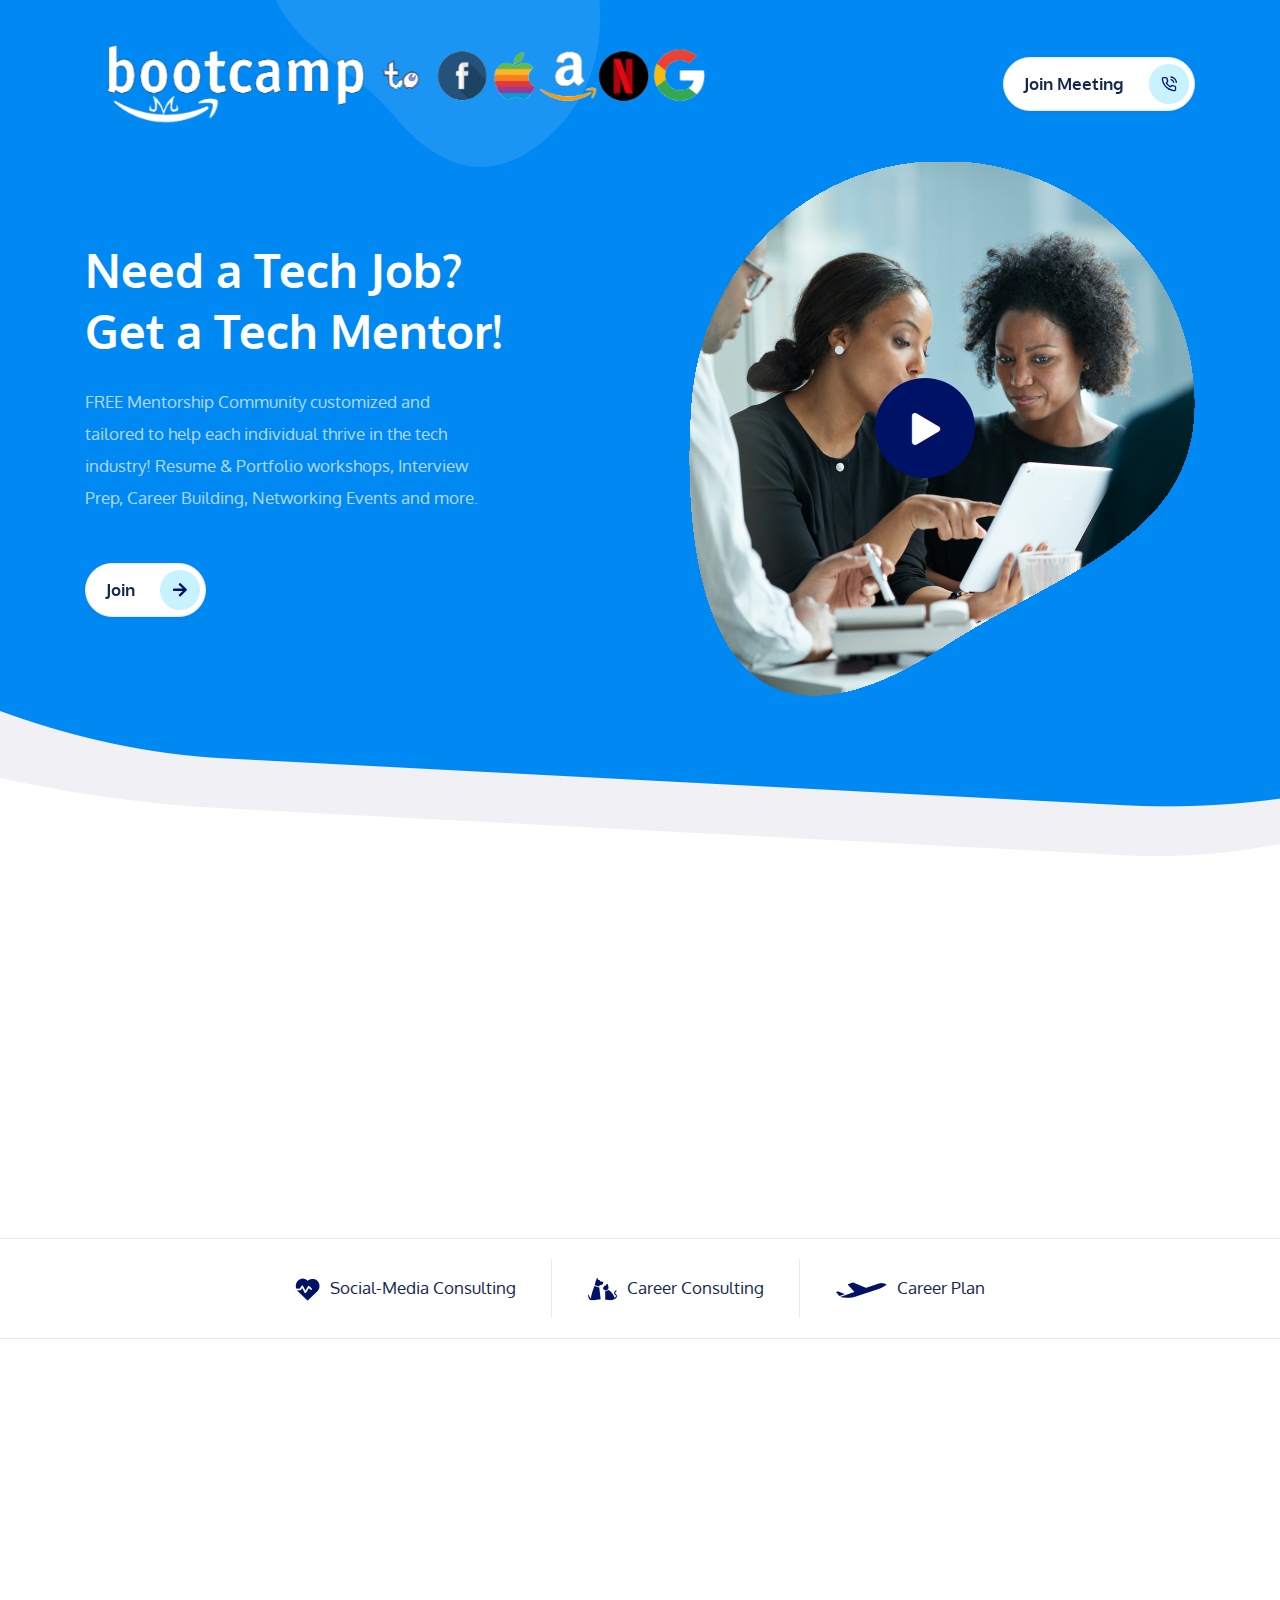
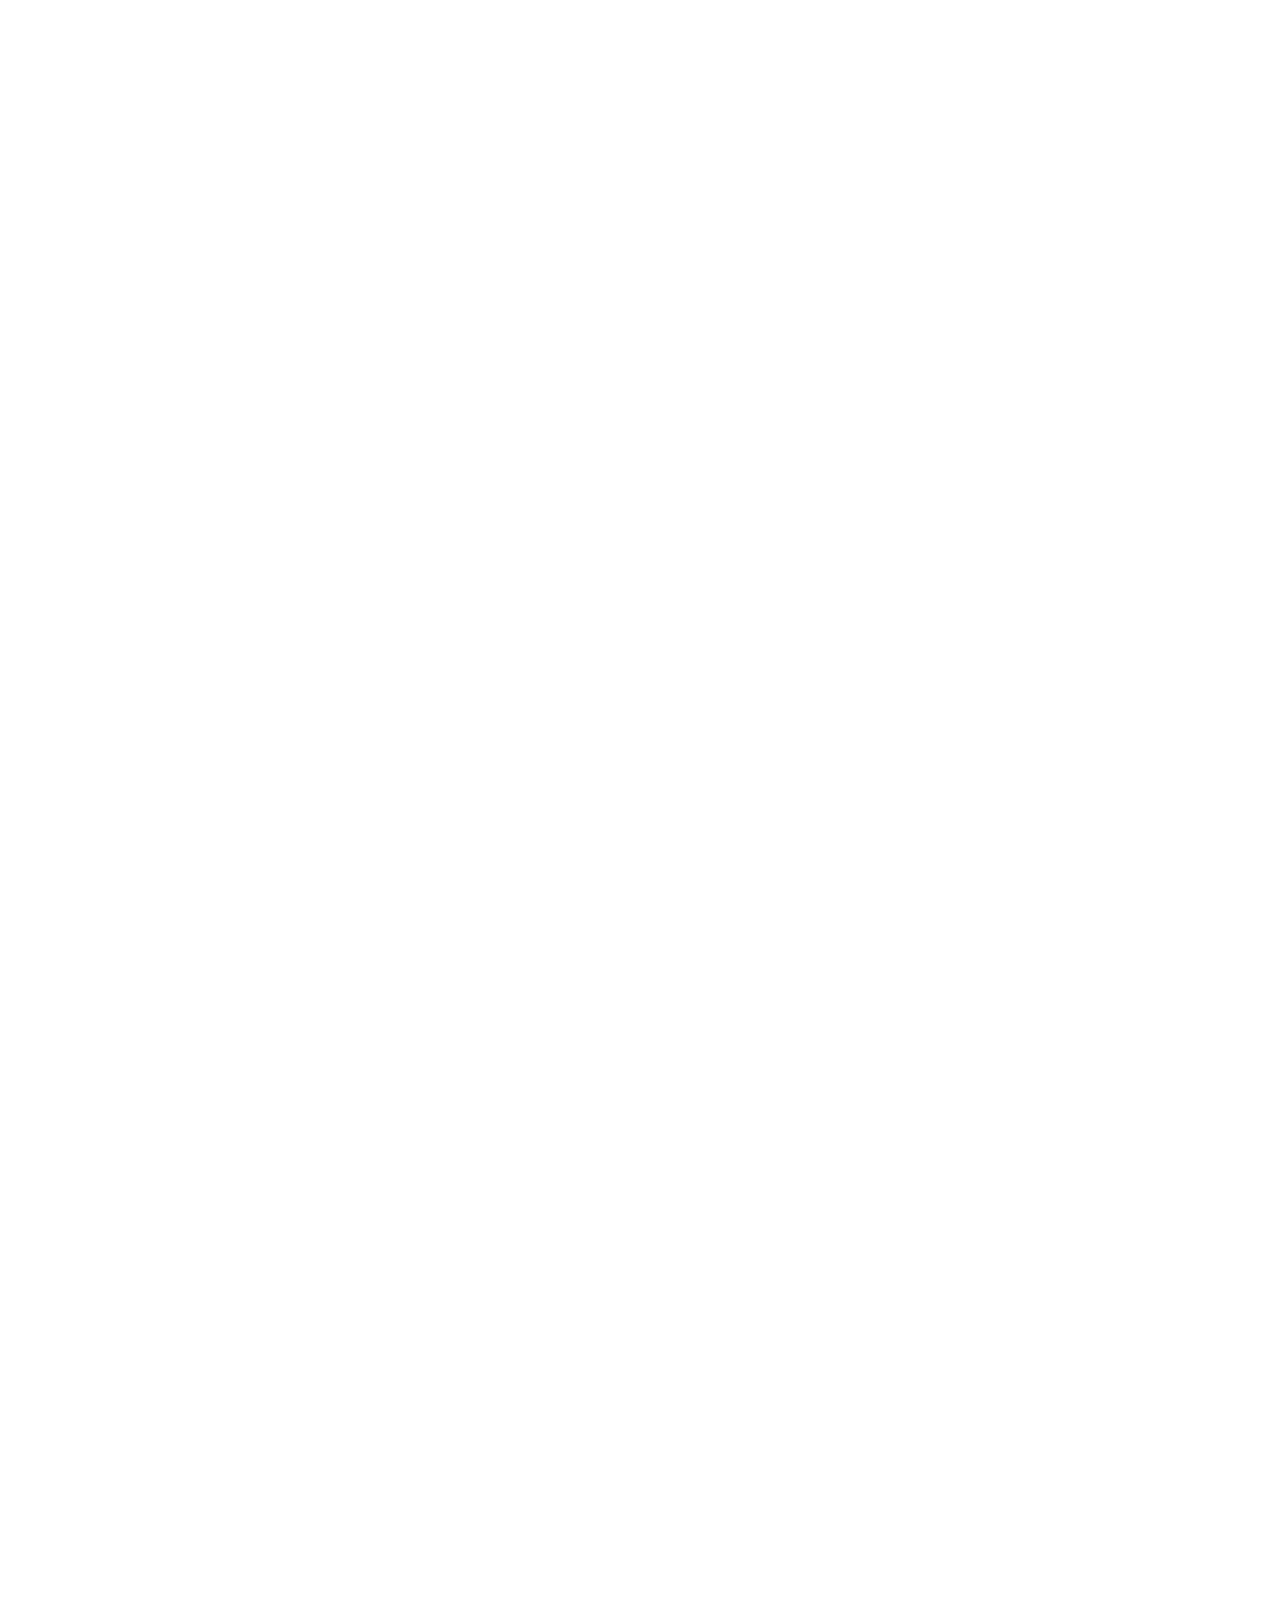
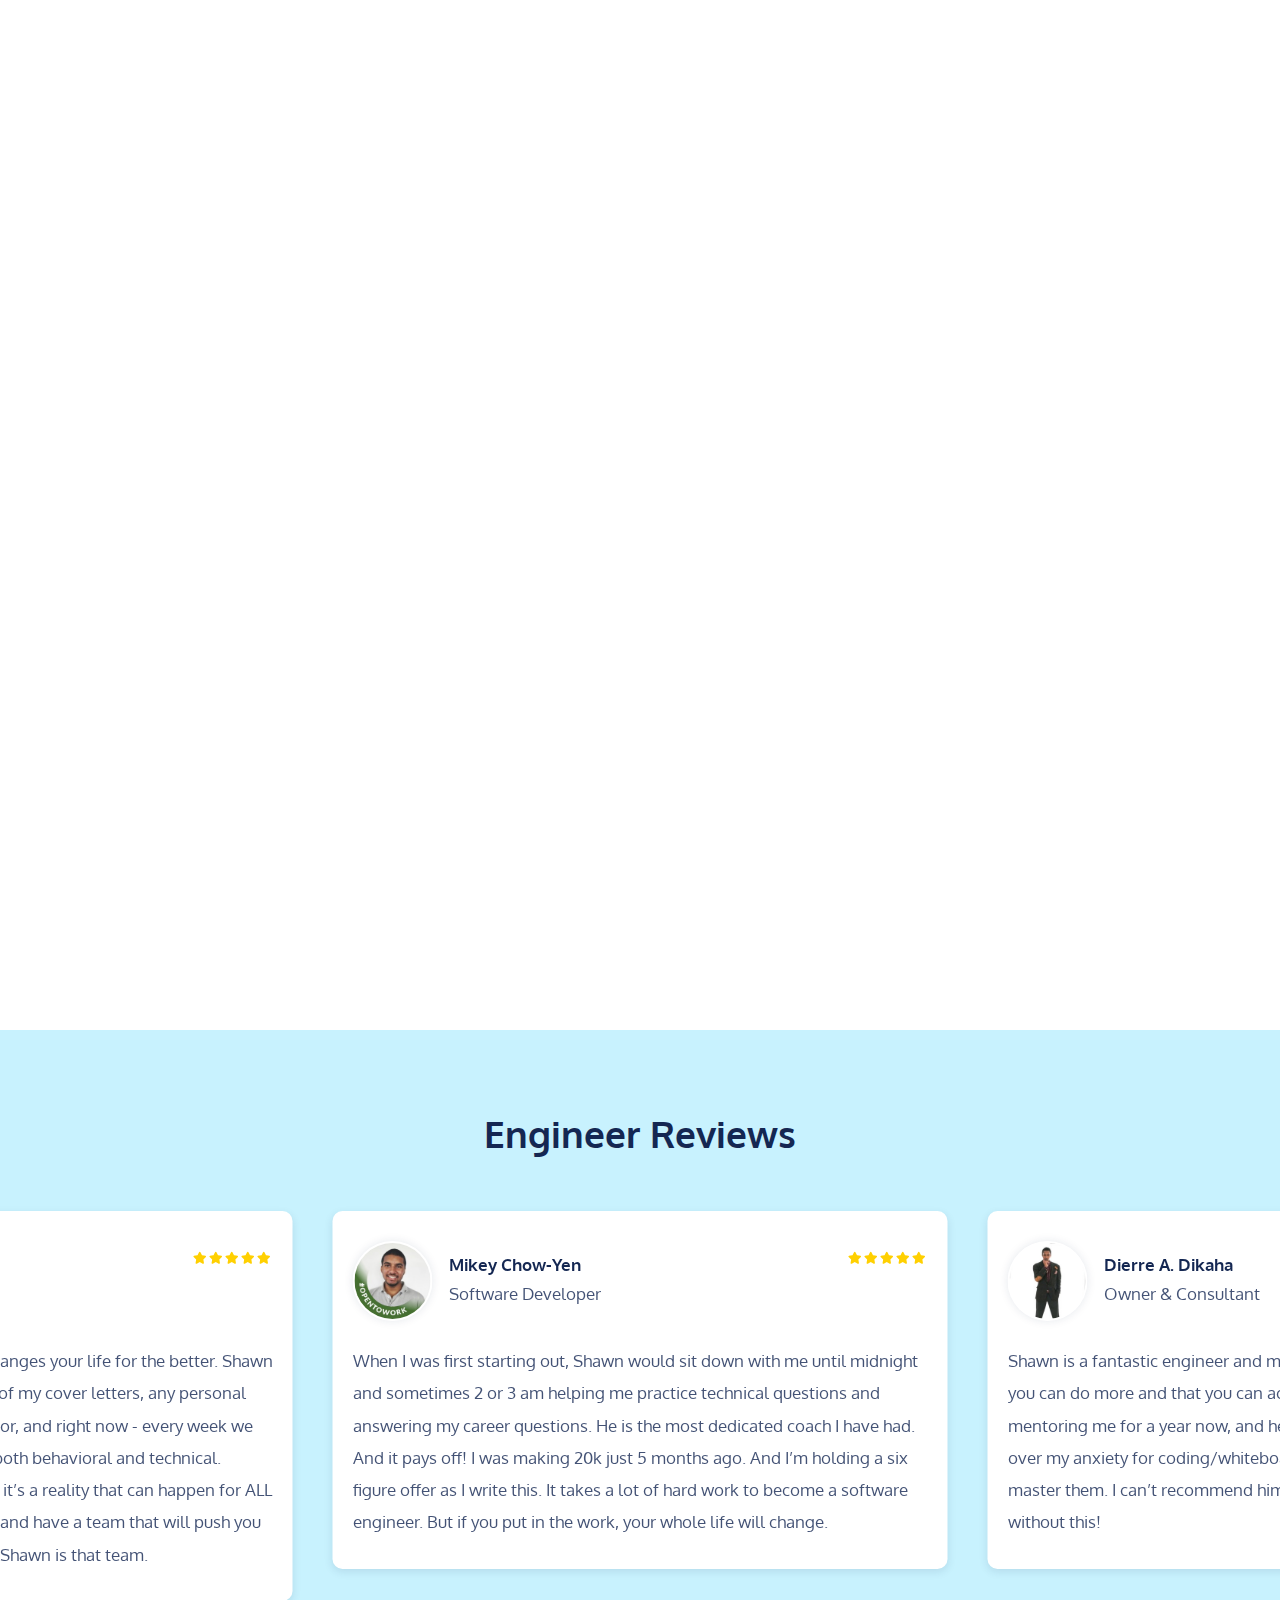
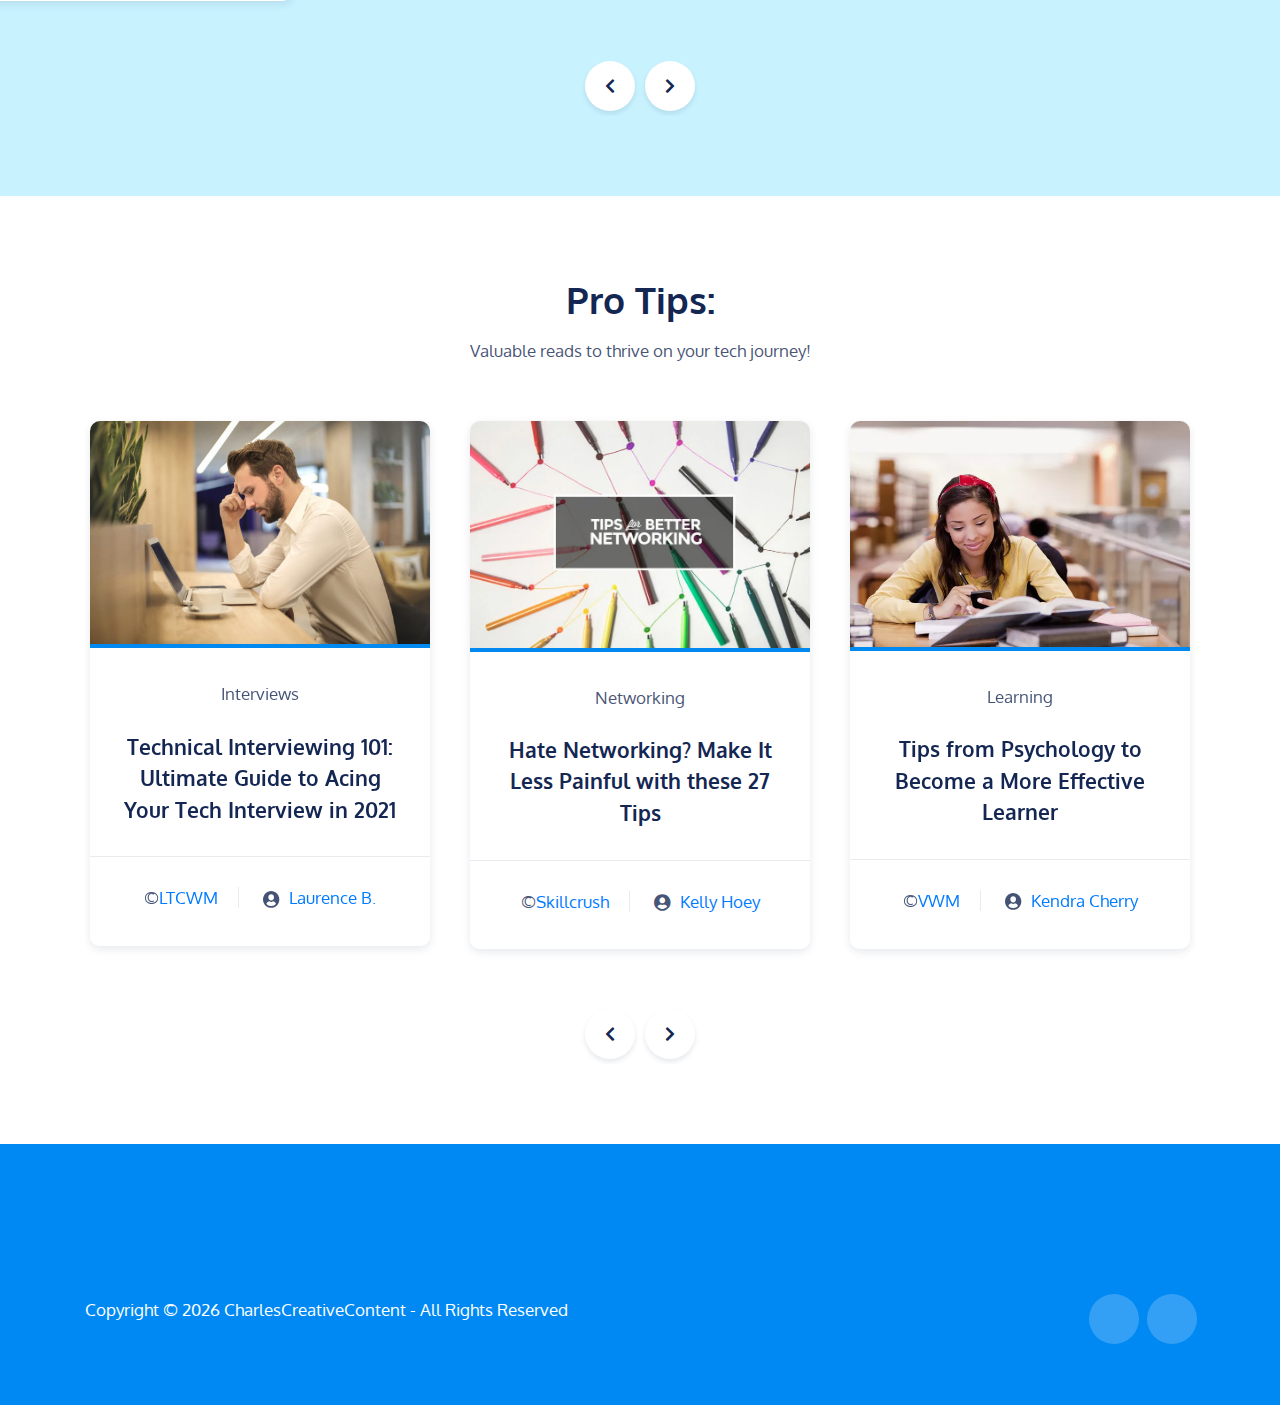
==== commit c2cccea2: "Add files via upload" ====
--- a/services.html
+++ b/services.html
@@ -124,7 +124,12 @@
 </h5>
 
                     <!-- Text -->
+                    <!-- 
                     <p> Step by step career guides to help you on your personal tech journey </p>
+ -->
+                    
+                    <p> Step by step career guides to improve upon, optimize and grow your social media presence
+</p>
                 </div>
                 <!-- column 1 ends -->
 
@@ -138,7 +143,11 @@
                     <h5 class="mb-3">Career Consulting</h5>
 
                     <!-- Text -->
+                    <!--
                     <p> Make a Stellar Portfolio & Resume to get the hiring process off the ground </p>
+ -->
+                    
+                    <p> Find a job through support with your resume, cover letters, job search, networking, and salary negotiation </p>
                 </div>
                 <!-- column 2 ends -->
 
@@ -151,8 +160,15 @@
                     <!-- Heading -->
                     <h5 class="mb-3">Career Plan</h5>
 
+          
                     <!-- Text -->
+                     <!-- 
                     <p>Get a Higher Salary and Confidence in your next tech interview</p>
+ -->
+                    
+                    <p> Devise a strategy for career success, identify fields you want to pursue and develop long-term objectives
+</p>
+                    
                 </div>
                 <!-- column 3 ends -->
 
@@ -201,10 +217,10 @@
                                 <h2 class="dtr-mb-4">Social-Media Consulting - $49</h2>
 
                                 <!-- Text -->
-                                <p class="dtr-mb-5"> Step by step career guides to help you on your personal tech journey </p>
+                                <p class="dtr-mb-5">Optimize and grow your online presence with step by step career guides </p>
 
                                 <!-- button here -->
-                                <div class="dtr-btn"> <a href="#"  class="meets">Join<span><i class="icon-arrow-right" aria-hidden="true"></i></span> </a> </div>
+                                <div class="dtr-btn"> <a href="https://shawncharles.com/Social-Media-Consulting"  class="meets">Join<span><i class="icon-arrow-right" aria-hidden="true"></i></span> </a> </div>
                             </div>
                             <!-- column 2 ends -->
 
@@ -225,8 +241,8 @@
                 <div class="col-12 col-sm-6 col-lg-4 wow fadeInUp" data-wow-delay="0.4s">
                     <div class="dtr-feature-box"> <span class="dtr-feature-box-icon"><i class="icon-sun2"></i></span>
                         <h5>Social-Media Review - $49</h5>
-                        <p>Lorem ipsum dolor sit amet, consectetur adipiscing elit, sed do eiusmod tempor incidid labore dolore magna.</p>
-                        <a href="#more">Know More &raquo;</a> </div>
+                        <p> Improve your online brand, assess growth, and opportunities to drive business metrics forward </p>
+                        <a href="https://shawncharles.com/Social-Media-Review">Know More &raquo;</a> </div>
                 </div>
                 <!-- box 1 ends --> 
                 
@@ -234,8 +250,8 @@
                 <div class="col-12 col-sm-6 col-lg-4 wow fadeInUp" data-wow-delay="0.4s">
                     <div class="dtr-feature-box"> <span class="dtr-feature-box-icon"><i class="icon-shopping-bag1"></i></span>
                         <h5>Portfolio Review - $49</h5>
-                        <p>Lorem ipsum dolor sit amet, consectetur adipiscing elit, sed do eiusmod tempor incidid labore dolore magna.</p>
-                        <a href="#more">Know More &raquo;</a> </div>
+                        <p> Comfortably Curate a portfolio that best represents your skills and passion, knowing there is help along the way </p>
+                        <a href="https://shawncharles.com/Portfolio-Review">Know More &raquo;</a> </div>
                 </div>
                 <!-- box 2 ends --> 
                 
@@ -243,8 +259,9 @@
                 <div class="col-12 col-sm-6 col-lg-4 wow fadeInUp" data-wow-delay="0.4s">
                     <div class="dtr-feature-box"> <span class="dtr-feature-box-icon"><i class="icon-bookmark2"></i></span>
                         <h5>Linked-In Review - $49</h5>
-                        <p>Lorem ipsum dolor sit amet, consectetur adipiscing elit, sed do eiusmod tempor incidid labore dolore magna.</p>
-                        <a href="#more">Know More &raquo;</a> </div>
+                        <p>Get seen by the right people and generate more jobs, leads and opportunities.
+</p>
+                        <a href="https://shawncharles.com/Linked-In-Review">Know More &raquo;</a> </div>
                 </div>
                 <!-- box 3 ends --> 
                 
@@ -272,10 +289,10 @@
                                 <h2 class="dtr-mb-4">Career Consulting - $49</h2>
 
                                 <!-- Text -->
-                                <p class="dtr-mb-5"> Make a Stellar Portfolio & Resume to get the hiring process off the ground</p>
+                                <p class="dtr-mb-5"> Find a job through support with your resume, cover letters, job search, networking, and salary negotiation </p>
 
                                 <!-- button here -->
-                                <div class="dtr-btn" > <a href="#"  class="meets">Join<span><i class="icon-arrow-right" aria-hidden="true"></i></span> </a> </div>
+                                <div class="dtr-btn" > <a href="https://shawncharles.com/Career-Consulting"  class="meets">Join<span><i class="icon-arrow-right" aria-hidden="true"></i></span> </a> </div>
                             </div>
                             <!-- column 1 ends -->
 
@@ -300,8 +317,8 @@
                 <div class="col-12 col-sm-6 col-lg-4 wow fadeInUp" data-wow-delay="0.4s">
                     <div class="dtr-feature-box"> <span class="dtr-feature-box-icon"><i class="icon-sun2"></i></span>
                         <h5>Negotiation Prep - $49</h5>
-                        <p>Lorem ipsum dolor sit amet, consectetur adipiscing elit, sed do eiusmod tempor incidid labore dolore magna.</p>
-                        <a href="#more">Know More &raquo;</a> </div>
+                        <p> Reap healthier profits in your next negotiation. practicing before the game, not in the game. Be a competitive negotiator </p>
+                        <a href="https://shawncharles.com/Negotiation-Prep">Know More &raquo;</a> </div>
                 </div>
                 <!-- box 1 ends --> 
                 
@@ -309,8 +326,9 @@
                 <div class="col-12 col-sm-6 col-lg-4 wow fadeInUp" data-wow-delay="0.4s">
                     <div class="dtr-feature-box"> <span class="dtr-feature-box-icon"><i class="icon-shopping-bag1"></i></span>
                         <h5>Mock Interview - $49</h5>
-                        <p>Lorem ipsum dolor sit amet, consectetur adipiscing elit, sed do eiusmod tempor incidid labore dolore magna.</p>
-                        <a href="#more">Know More &raquo;</a> </div>
+                        <p> Improve your communication skills, and reduce your stress before an actual job interview
+</p>
+                        <a href="https://shawncharles.com/Mock-Interview">Know More &raquo;</a> </div>
                 </div>
                 <!-- box 2 ends --> 
                 
@@ -318,8 +336,8 @@
                 <div class="col-12 col-sm-6 col-lg-4 wow fadeInUp" data-wow-delay="0.4s">
                     <div class="dtr-feature-box"> <span class="dtr-feature-box-icon"><i class="icon-bookmark2"></i></span>
                         <h5>Resume Review - $49</h5>
-                        <p>Lorem ipsum dolor sit amet, consectetur adipiscing elit, sed do eiusmod tempor incidid labore dolore magna.</p>
-                        <a href="#more">Know More &raquo;</a> </div>
+                        <p> Position yourself well for a career change or transition and Gain confidence in your experience and qualifications </p>
+                        <a href="https://shawncharles.com/Resume-Review">Know More &raquo;</a> </div>
                 </div>
                 <!-- box 3 ends --> 
                 
@@ -351,11 +369,11 @@
                                 <h2 class="dtr-mb-4">Career Plan - $49</h2>
 
                                 <!-- Text -->
-                                <p class="dtr-mb-5"> Get a Higher Salary and Confidence in your next tech interview  </p>
+                                <p class="dtr-mb-5"> From finding your first job to enjoying a rewarding career, career planning can get you there </p>
 
                                 <!-- button here -->
                                 <div class="dtr-btn">
-                                   <a href="#"  class="meets" >
+                                   <a href="https://shawncharles.com/Career-Plan"  class="meets" >
 Join<span><i class="icon-arrow-right" aria-hidden="true"></i></span>
 </a>
 </div>
